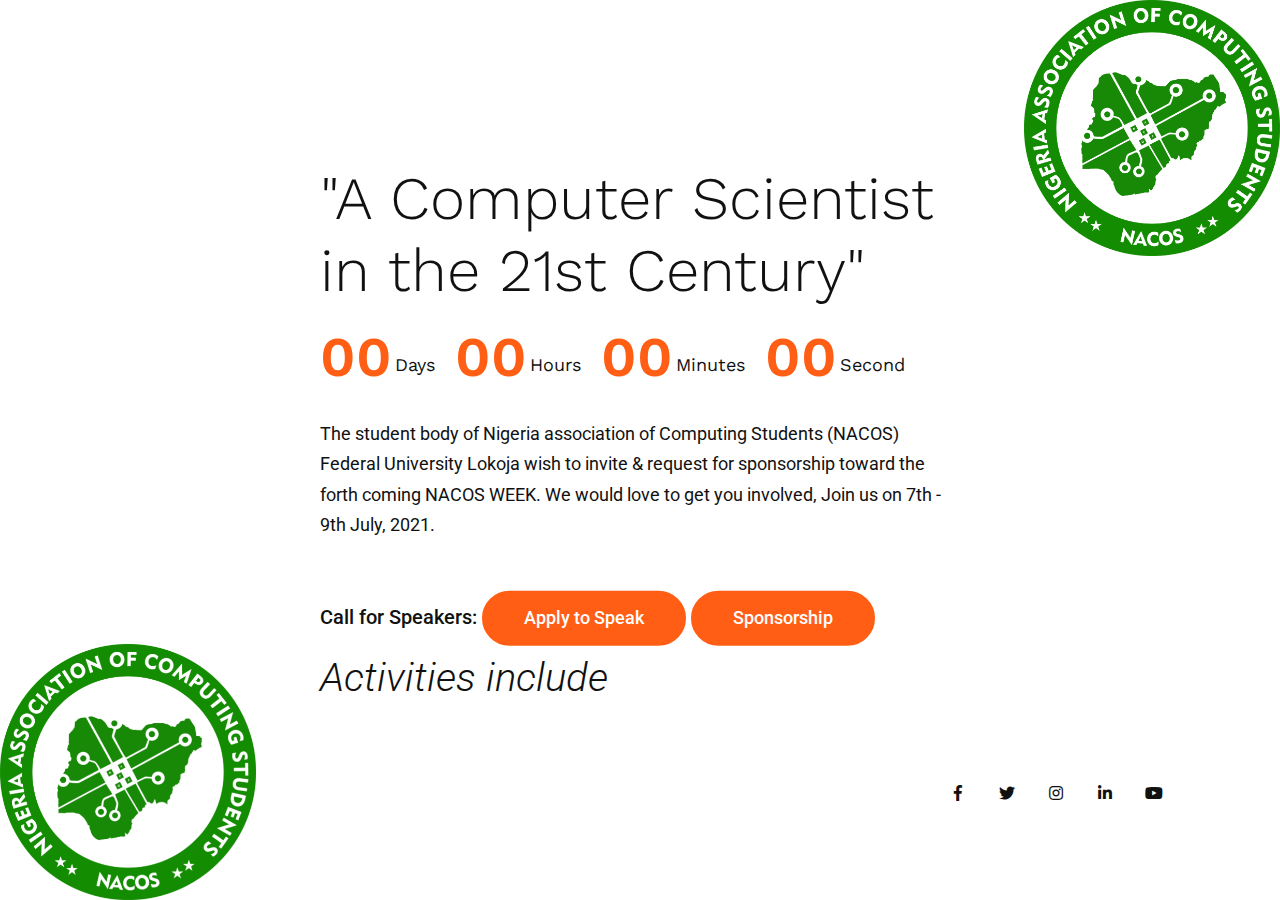
==== index.html @ a6f72c15 "initial" ====
<!doctype html>
<html class="no-js" lang="">


<head>
    <meta charset="utf-8">
    <meta http-equiv="x-ua-compatible" content="ie=edge">
    <title>.:: NACOS - Federal University Lokoja</title>
    <meta name="description" content="">
    <meta name="viewport" content="width=device-width, initial-scale=1">
    <!-- Favicon -->
    <link rel="shortcut icon" type="image/x-icon" href="images/NNL.png">
    <!-- Normalize CSS -->
    <link rel="stylesheet" href="css/normalize.css">
    <!-- Main CSS -->
    <link rel="stylesheet" href="css/main.css">
    <!-- Animate CSS -->
    <link rel="stylesheet" href="css/animate.min.css">
    <!-- Bootstrap CSS -->
    <link rel="stylesheet" href="css/bootstrap.min.css">
    <!-- Fontawesome CSS -->
    <link rel="stylesheet" href="css/fontawesome-all.min.css">
    <!-- Animated Headline CSS -->
    <link rel="stylesheet" href="css/jquery.animatedheadline.css">
    <!-- Custom CSS -->
    <link rel="stylesheet" href="style.css">
    <!-- Modernize js -->
    <script src="js/modernizr-3.6.0.min.js"></script>
</head>

<body>
   
    <div id="wrapper" class="wrapper">
        <div class="fxt-template-default fxt-template-layout5">
            <!-- Background Element Area Start Here -->
            <ul class="fxt-bg-element">
                <li class="top-right fxt-transformX-100 fxt-transition-delay-2">
                    <img src="images/NNL.png" alt="Shap">
                </li>
                <li class="bottom-left fxt-transformX--100 fxt-transition-delay-2">
                    <img src="images/NNL.png" alt="Shap">
                </li>
            </ul>
            <!-- Background Element Area End Here -->

            <!-- Page Content Area Start Here -->
            <div class="fxt-content-box fxt-content-box-layout5 fxt-absolute-box fxt-box-center-center">

                <h1 class="item-title fxt-transformY-100 fxt-transition-delay-14">"A Computer Scientist in the 21st Century"</h1>
                <div class="countdown-layout2 fxt-transformY-100 fxt-transition-delay-16">
                    <div class="countdown"></div>
                </div>                
                <p class="fxt-transformY-100 fxt-transition-delay-18">The student body of Nigeria association of Computing Students (NACOS) Federal University Lokoja wish to invite & request for sponsorship toward the forth coming NACOS WEEK. 
                    We would love to get you involved, Join us on 7th - 9th July, 2021.</p>
                <div class="fxt-subscribe-layout2 fxt-transformY-100 fxt-transition-delay-20">
                    <div class="form-title">Call for Speakers: 
                        <button type="submit" class="fxt-btn fxt-btn-fill fxt-btn-layout2">Apply to Speak</button>
                        <button type="submit" class="fxt-btn fxt-btn-fill fxt-btn-layout2">Sponsorship</button>

                    </div>
  
                </div>
                <div class="ah-animate" data-line-options='{"animationType": "rotate-2", "animationDelay": 3000 }'>
                    <div class="ah-headline item-title-thin fxt-transformY-100 fxt-transition-delay-12">
                        <span class="fixed-text">Activities include</span>
                        <span class="animate-text ah-words-wrapper">
                            <b class="is-visible">Codathon - Coding Competition</b>
                            <b>#IamRemarkable Session...</b>
                            <b>Product Exhibition...</b>
                            <b>Tech Talks...</b>
                        </span>
                    </div>
                </div>

            </div>
            <!-- Page Content Area End Here -->
            <!-- Social Area Start Here -->
            <div class="fxt-social fxt-social-layout5 fxt-absolute-box fxt-box-bottom-right">
                <ul class="fxt-social-items fxt-items-dark">
                    <li class="fxt-facebook fxt-transformX-100 fxt-transition-delay-21"><a href="#" title="Facebook"><i
                                class="fab fa-facebook-f"></i></a></li>
                    <li class="fxt-twitter fxt-transformX-100 fxt-transition-delay-22"><a href="#" title="twitter"><i
                                class="fab fa-twitter"></i></a>
                    </li>
                    <li class="fxt-instagram fxt-transformX-100 fxt-transition-delay-24"><a href="#"
                            title="instagram"><i class="fab fa-instagram"></i></a></li>
                    <li class="fxt-linkedin fxt-transformX-100 fxt-transition-delay-25"><a href="#" title="linkedin"><i
                                class="fab fa-linkedin-in"></i></a></li>
                    <li class="fxt-youtube fxt-transformX-100 fxt-transition-delay-26"><a href="#" title="youtube"><i
                                class="fab fa-youtube"></i></a>
                    </li>
                </ul>
            </div>
            <!-- Social Area End Here -->
        </div>
    </div>
    <!-- jquery-->
    <script src="js/jquery-3.3.1.min.js"></script>
    <!-- Pace Preloader js -->
    <script src="js/pace.min.js"></script>
    <!-- Popper js -->
    <script src="js/popper.min.js"></script>
    <!-- Bootstrap js -->
    <script src="js/bootstrap.min.js"></script>
    <!-- Countdown js -->
    <script src="js/jquery.countdown.min.js"></script>
    <!-- Animated Headline Js -->
    <script src="js/jquery.animatedheadline.min.js"></script>
    <!-- Custom Js -->
    <script src="js/main.js"></script>

</body>


</html>
---- css/main.css ----
/*! HTML5 Boilerplate v6.1.0 | MIT License | https://html5boilerplate.com/ */

/*
 * What follows is the result of much research on cross-browser styling.
 * Credit left inline and big thanks to Nicolas Gallagher, Jonathan Neal,
 * Kroc Camen, and the H5BP dev community and team.
 */

/* ==========================================================================
   Base styles: opinionated defaults
   ========================================================================== */

html {
    color: #222;
    font-size: 1em;
    line-height: 1.4;
}

/*
 * Remove text-shadow in selection highlight:
 * https://twitter.com/miketaylr/status/12228805301
 *
 * Vendor-prefixed and regular ::selection selectors cannot be combined:
 * https://stackoverflow.com/a/16982510/7133471
 *
 * Customize the background color to match your design.
 */

::-moz-selection {
    background: #b3d4fc;
    text-shadow: none;
}

::selection {
    background: #b3d4fc;
    text-shadow: none;
}

/*
 * A better looking default horizontal rule
 */

hr {
    display: block;
    height: 1px;
    border: 0;
    border-top: 1px solid #ccc;
    margin: 1em 0;
    padding: 0;
}

/*
 * Remove the gap between audio, canvas, iframes,
 * images, videos and the bottom of their containers:
 * https://github.com/h5bp/html5-boilerplate/issues/440
 */

audio,
canvas,
iframe,
img,
svg,
video {
    vertical-align: middle;
}

/*
 * Remove default fieldset styles.
 */

fieldset {
    border: 0;
    margin: 0;
    padding: 0;
}

/*
 * Allow only vertical resizing of textareas.
 */

textarea {
    resize: vertical;
}

/* ==========================================================================
   Browser Upgrade Prompt
   ========================================================================== */

.browserupgrade {
    margin: 0.2em 0;
    background: #ccc;
    color: #000;
    padding: 0.2em 0;
}

/* ==========================================================================
   Author's custom styles
   ========================================================================== */

















/* ==========================================================================
   Helper classes
   ========================================================================== */

/*
 * Hide visually and from screen readers
 */

.hidden {
    display: none !important;
}

/*
 * Hide only visually, but have it available for screen readers:
 * https://snook.ca/archives/html_and_css/hiding-content-for-accessibility
 *
 * 1. For long content, line feeds are not interpreted as spaces and small width
 *    causes content to wrap 1 word per line:
 *    https://medium.com/@jessebeach/beware-smushed-off-screen-accessible-text-5952a4c2cbfe
 */

.visuallyhidden {
    border: 0;
    clip: rect(0 0 0 0);
    height: 1px;
    margin: -1px;
    overflow: hidden;
    padding: 0;
    position: absolute;
    width: 1px;
    white-space: nowrap; /* 1 */
}

/*
 * Extends the .visuallyhidden class to allow the element
 * to be focusable when navigated to via the keyboard:
 * https://www.drupal.org/node/897638
 */

.visuallyhidden.focusable:active,
.visuallyhidden.focusable:focus {
    clip: auto;
    height: auto;
    margin: 0;
    overflow: visible;
    position: static;
    width: auto;
    white-space: inherit;
}

/*
 * Hide visually and from screen readers, but maintain layout
 */

.invisible {
    visibility: hidden;
}

/*
 * Clearfix: contain floats
 *
 * For modern browsers
 * 1. The space content is one way to avoid an Opera bug when the
 *    `contenteditable` attribute is included anywhere else in the document.
 *    Otherwise it causes space to appear at the top and bottom of elements
 *    that receive the `clearfix` class.
 * 2. The use of `table` rather than `block` is only necessary if using
 *    `:before` to contain the top-margins of child elements.
 */

.clearfix:before,
.clearfix:after {
    content: " "; /* 1 */
    display: table; /* 2 */
}

.clearfix:after {
    clear: both;
}

/* ==========================================================================
   EXAMPLE Media Queries for Responsive Design.
   These examples override the primary ('mobile first') styles.
   Modify as content requires.
   ========================================================================== */

@media only screen and (min-width: 35em) {
    /* Style adjustments for viewports that meet the condition */
}

@media print,
       (-webkit-min-device-pixel-ratio: 1.25),
       (min-resolution: 1.25dppx),
       (min-resolution: 120dpi) {
    /* Style adjustments for high resolution devices */
}

/* ==========================================================================
   Print styles.
   Inlined to avoid the additional HTTP request:
   https://www.phpied.com/delay-loading-your-print-css/
   ========================================================================== */

@media print {
    *,
    *:before,
    *:after {
        background: transparent !important;
        color: #000 !important; /* Black prints faster */
        -webkit-box-shadow: none !important;
        box-shadow: none !important;
        text-shadow: none !important;
    }

    a,
    a:visited {
        text-decoration: underline;
    }

    a[href]:after {
        content: " (" attr(href) ")";
    }

    abbr[title]:after {
        content: " (" attr(title) ")";
    }

    /*
     * Don't show links that are fragment identifiers,
     * or use the `javascript:` pseudo protocol
     */

    a[href^="#"]:after,
    a[href^="javascript:"]:after {
        content: "";
    }

    pre {
        white-space: pre-wrap !important;
    }
    pre,
    blockquote {
        border: 1px solid #999;
        page-break-inside: avoid;
    }

    /*
     * Printing Tables:
     * http://css-discuss.incutio.com/wiki/Printing_Tables
     */

    thead {
        display: table-header-group;
    }

    tr,
    img {
        page-break-inside: avoid;
    }

    p,
    h2,
    h3 {
        orphans: 3;
        widows: 3;
    }

    h2,
    h3 {
        page-break-after: avoid;
    }
}
---- style.css ----
/**************************************

Template Name: Flafy | Multipurpose Coming Soon HTML Template
Template URL: http://html.affixtheme.com/html/flafy
Description: Creative & Exclusive Coming soon Template
Author: AffixTheme
Author URL: https://themeforest.net/user/affixtheme
Version: 1.2 

======================================  
        Table Of Contents
======================================
1. Typography
2. Template Default Style
3. Box Position Style
4. Modal Custom Style
5. Social Style
6. Button Style
7. Demo Layout One
8. Demo Layout Two
9. Demo Layout Three
10. Demo Layout Four
11. Demo Layout Five
12. Demo Layout Six
13. Demo Layout Seven
14. Demo Layout Eight
15. Demo Layout Nine
16. Demo Layout Ten
17. Demo Layout Eleven
18. Demo Layout Twelve
19. Pace Preloader and Text Animation

**************************************/
/*=======================================================================
1. Typography
=========================================================================*/
@import url(https://fonts.googleapis.com/css?family=Work+Sans:100,200,300,400,500,600,700|Roboto:300,400,500,700);
html {
  height: 100%;
  font-size: 62.5%;
}
@media only screen and (max-width: 1199px) {
  html {
    font-size: 60%;
  }
}
@media only screen and (max-width: 991px) {
  html {
    font-size: 55%;
  }
}
@media only screen and (max-width: 767px) {
  html {
    font-size: 50%;
  }
}
@media only screen and (max-width: 479px) {
  html {
    font-size: 45%;
  }
}
@media only screen and (max-width: 320px) {
  html {
    font-size: 40%;
  }
}
body {
  font-size: 18px;
  font-family: 'Roboto', sans-serif;
  font-weight: 400;
  height: 100%;
  line-height: 1.7;
  vertical-align: baseline;
  -webkit-font-smoothing: antialiased;
  -moz-osx-font-smoothing: grayscale;
  text-rendering: optimizeLegibility;
  color: #646464;
  background-color: #ffffff;
}
@media only screen and (max-width: 767px) {
  body {
    font-size: 16px;
  }
}
p {
  margin: 0 0 20px 0;
  color: #646464;
}
h1,
h2,
h3,
h4,
h5,
h6 {
  font-weight: 400;
  font-family: 'Work Sans', sans-serif;
  margin: 0 0 20px 0;
  color: #111111;
}
h1,
h2 {
  line-height: 1.2;
}
h3,
h4,
h5,
h6 {
  line-height: 1.4;
}
h1 {
  font-size: 36px;
}
h2 {
  font-size: 28px;
}
@media only screen and (max-width: 1199px) {
  h2 {
    font-size: 26px;
  }
}
@media only screen and (max-width: 991px) {
  h2 {
    font-size: 24px;
  }
}
@media only screen and (max-width: 767px) {
  h2 {
    font-size: 22px;
  }
}
h3 {
  font-size: 22px;
}
@media only screen and (max-width: 991px) {
  h3 {
    font-size: 20px;
  }
}
h4 {
  font-size: 20px;
}
h5 {
  font-size: 18px;
}
h6 {
  font-size: 16px;
}
/*=======================================================================
2. Template Default Style
=========================================================================*/
a {
  text-decoration: none;
}
a:active,
a:hover,
a:focus {
  text-decoration: none;
}
a:active,
a:hover,
a:focus {
  outline: 0 none;
}
img {
  max-width: 100%;
  height: auto;
}
ul {
  list-style: outside none none;
  margin: 0;
  padding: 0;
}
.wrapper {
  opacity: 0;
  position: relative;
  z-index: 1;
  height: 100%;
  width: 100%;
  overflow-x: hidden;
  transition: all 0.3s ease-in-out;
}
.container-fluid.full-width {
  padding-left: 0;
  padding-right: 0;
}
.container-fluid.full-width .row {
  margin-left: 0;
  margin-right: 0;
}
.container-fluid.full-width .row > [class^="col-"],
.container-fluid.full-width .row > [class*=" col-"] {
  padding-right: 0;
  padding-left: 0;
}
.fxt-overlay-color {
  background-color: rgba(0, 0, 0, 0.75);
  width: 100%;
}
.fxt-overlay-img {
  background-color: transparent;
  background-image: url("img/figure/overlay-img.png");
  background-size: cover;
  width: 100%;
}
.fxt-padding {
  padding: 100px 15px;
}
.fxt-min-height-100vh {
  min-height: 100vh;
}
.fxt-logo {
  width: 45vw;
  margin-left: auto;
  margin-right: auto;
}
.vegas-overlay,
.vegas-slide,
.vegas-slide-inner,
.vegas-timer,
.vegas-wrapper {
  overflow: inherit;
}
/*========================================================================
3. Box Position Style
=========================================================================*/
@media only screen and (min-width: 992px) {
  .fxt-absolute-box {
    position: absolute;
    z-index: 2;
  }
  .fxt-box-top-left {
    top: 11%;
    left: 8.5%;
  }
  .fxt-box-top-center {
    top: 11%;
    left: 50%;
    -webkit-transform: translateX(-50%);
    -ms-transform: translateX(-50%);
    transform: translateX(-50%);
  }
  .fxt-box-top-right {
    top: 11%;
    right: 8.5%;
  }
  .fxt-box-center-right {
    top: 50%;
    -webkit-transform: translateY(-50%);
    -ms-transform: translateY(-50%);
    transform: translateY(-50%);
    right: 8.5%;
  }
  .fxt-box-bottom-right {
    bottom: 10%;
    right: 8.5%;
  }
  .fxt-box-bottom-center {
    left: 50%;
    -webkit-transform: translateX(-50%);
    -ms-transform: translateX(-50%);
    transform: translateX(-50%);
    bottom: 10%;
  }
  .fxt-box-bottom-left {
    bottom: 10%;
    left: 8.5%;
  }
  .fxt-box-center-left {
    top: 50%;
    -webkit-transform: translateY(-50%);
    -ms-transform: translateY(-50%);
    transform: translateY(-50%);
    left: 8.5%;
  }
  .fxt-box-center-center {
    top: 50%;
    left: 0;
    right: 0;
    -webkit-transform: translateY(-50%);
    -ms-transform: translateY(-50%);
    transform: translateY(-50%);
  }
}
@media only screen and (max-width: 991px) {
  .fxt-logo,
  .fxt-btn,
  .fxt-content-box,
  .fxt-social,
  .fxt-copyright {
    position: relative;
    z-index: 2;
    text-align: center;
  }
}
/*========================================================================
4. Modal Custom Style
=========================================================================*/
.modal .modal-dialog {
  max-width: 700px;
  padding: 0 15px;
}
.modal .modal-dialog .modal-content {
  border-radius: 10px;
  border: none;
  background-color: #ffffff;
}
.modal .modal-dialog .modal-content .modal-header {
  border-bottom: none;
}
.modal .modal-dialog .modal-content .modal-header button {
  font-size: 40px;
  font-weight: 300;
  margin-right: 0;
}
.modal .modal-dialog .modal-content .modal-header button:focus {
  outline: none;
}
.modal .modal-dialog .modal-content .modal-body {
  padding: 20px 120px;
  text-align: center;
  min-height: 535px;
}
@media only screen and (max-width: 767px) {
  .modal .modal-dialog .modal-content .modal-body {
    min-height: 490px;
  }
}
@media only screen and (max-width: 575px) {
  .modal .modal-dialog .modal-content .modal-body {
    padding: 30px;
  }
}
.modal .modal-dialog .modal-content .modal-body .notify-icon {
  display: inline-block;
  width: 100px;
  height: 100px;
  margin-bottom: 30px;
  background: transparent;
  position: relative;
  transform-origin: 50% 0;
  animation: iconAnimate 3s ease-in-out forwards;
}
.modal .modal-dialog .modal-content .modal-body .item-title {
  font-size: 40px;
  font-weight: 600;
  color: #111111;
  margin-bottom: 30px;
}
@media only screen and (max-width: 1199px) {
  .modal .modal-dialog .modal-content .modal-body .item-title {
    font-size: 26px;
  }
}
@media only screen and (max-width: 991px) {
  .modal .modal-dialog .modal-content .modal-body .item-title {
    font-size: 24px;
    margin-bottom: 20px;
  }
}
@media only screen and (max-width: 767px) {
  .modal .modal-dialog .modal-content .modal-body .item-title {
    font-size: 22px;
  }
}
@media only screen and (max-width: 575px) {
  .modal .modal-dialog .modal-content .modal-body .item-title {
    font-size: 20px;
  }
}
.modal .modal-dialog .modal-content .modal-body p {
  color: #111111;
  margin-bottom: 40px;
}
.modal .modal-dialog .modal-content .modal-body .subscribe-form .input-group {
  height: 60px;
}
@media only screen and (max-width: 767px) {
  .modal .modal-dialog .modal-content .modal-body .subscribe-form .input-group {
    height: 47px;
  }
}
.modal .modal-dialog .modal-content .modal-body .subscribe-form .input-group .item-icon {
  position: absolute;
  top: 50%;
  left: 25px;
  -webkit-transform: translateY(-50%);
  -ms-transform: translateY(-50%);
  transform: translateY(-50%);
  line-height: 1;
  color: #949494;
}
.modal .modal-dialog .modal-content .modal-body .subscribe-form .input-group .form-control {
  margin-bottom: 10px;
  border: 1px solid #bcbcbc;
  height: 60px;
  width: 100%;
  background-color: transparent;
  font-size: 16px;
  color: #111111;
  padding: 10px 10px 10px 55px;
  border-radius: 45px;
}
@media only screen and (max-width: 767px) {
  .modal .modal-dialog .modal-content .modal-body .subscribe-form .input-group .form-control {
    height: 47px;
  }
}
.modal .modal-dialog .modal-content .modal-body .subscribe-form .input-group .form-control:focus {
  outline: none;
  box-shadow: none;
  z-index: 0;
}
.modal .modal-dialog .modal-content .modal-body .subscribe-form .input-group input::-webkit-input-placeholder {
  color: #7e7e7e;
  font-weight: 300;
}
.modal .modal-dialog .modal-content .modal-body .subscribe-form .input-group input::-moz-placeholder {
  color: #7e7e7e;
  font-weight: 300;
}
.modal .modal-dialog .modal-content .modal-body .subscribe-form .input-group input:-moz-placeholder {
  color: #7e7e7e;
  font-weight: 300;
}
.modal .modal-dialog .modal-content .modal-body .subscribe-form .input-group input:-ms-input-placeholder {
  color: #7e7e7e;
  font-weight: 300;
}
.modal .modal-dialog .modal-content .modal-body .subscribe-form .input-group .input-group-addon {
  display: block;
  width: 100%;
}
.modal .modal-dialog .modal-content .modal-body .subscribe-form .input-group .input-group-addon button {
  cursor: pointer;
  display: inline-block;
  font-size: 20px;
  font-weight: 500;
  color: #ffffff;
  border: 0;
  box-shadow: none;
  border-radius: 45px;
  background-color: #ff7e00;
  padding: 13px 40px;
  width: 100%;
  transition: all 0.3s ease-in-out;
}
@media only screen and (max-width: 767px) {
  .modal .modal-dialog .modal-content .modal-body .subscribe-form .input-group .input-group-addon button {
    font-size: 16px;
    padding: 10px 36px;
  }
}
.modal .modal-dialog .modal-content .modal-body .subscribe-form .input-group .input-group-addon button:focus {
  outline: none;
}
.modal .modal-dialog .modal-content .modal-body .subscribe-form .input-group .input-group-addon button:hover {
  background-color: #ff5e14;
}
.modal-backdrop {
  z-index: -1;
}
@keyframes iconAnimate {
  0% {
    transform: rotate(0deg);
  }
  30% {
    transform: rotate(-30deg);
  }
  70% {
    transform: rotate(20deg);
  }
  100% {
    transform: rotate(0deg);
  }
}
/*========================================================================
5. Social Style
=========================================================================*/
ul.fxt-social-items li {
  display: inline-block;
  margin-right: 10px;
}
@media only screen and (max-width: 575px) {
  ul.fxt-social-items li {
    margin-right: 5px;
  }
}
ul.fxt-social-items li:last-child {
  margin-right: 0;
}
ul.fxt-social-items li a {
  display: -webkit-box;
  display: -ms-flexbox;
  display: flex;
  -webkit-box-align: center;
  -ms-flex-align: center;
  align-items: center;
  -webkit-box-pack: center;
  -ms-flex-pack: center;
  justify-content: center;
  font-size: 16px;
  height: 35px;
  width: 35px;
  line-height: 40px;
  background-color: transparent;
  border-radius: 50%;
  transition: all 0.3s ease-in-out;
}
ul.fxt-social-items li.fxt-facebook a:hover {
  background-color: #3b5998;
}
ul.fxt-social-items li.fxt-twitter a:hover {
  background-color: #00acee;
}
ul.fxt-social-items li.fxt-google a:hover {
  background-color: #CC3333;
}
ul.fxt-social-items li.fxt-instagram a:hover {
  background-color: #3f729b;
}
ul.fxt-social-items li.fxt-linkedin a:hover {
  background-color: #0077B5;
}
ul.fxt-social-items li.fxt-youtube a:hover {
  background-color: #c4302b;
}
ul.fxt-items-light li a {
  color: #ffffff;
}
ul.fxt-items-dark li a {
  color: #111111;
}
ul.fxt-items-dark li a:hover {
  color: #ffffff;
}
/*========================================================================
6. Button Style
=========================================================================*/
.fxt-btn-fill {
  cursor: pointer;
  display: inline-block;
  font-size: 18px;
  font-weight: 500;
  color: #ffffff;
  border: 2px solid #ff5e14;
  border-radius: 45px;
  background-color: #ff5e14;
  padding: 10px 40px;
  transition: all 0.3s ease-in-out;
}
@media only screen and (max-width: 575px) {
  .fxt-btn-fill {
    font-size: 16px;
    padding: 8px 36px;
  }
}
.fxt-btn-fill:focus {
  outline: none;
}
.fxt-btn-fill.fxt-btn-layout1:hover {
  background-color: transparent;
  color: #ffffff;
}
.fxt-btn-fill.fxt-btn-layout2:hover {
  background-color: transparent;
  color: #ff5e14;
}
.fxt-btn-text {
  position: relative;
  padding: 10px 0;
  font-size: 18px;
  font-weight: 500;
  color: #ffffff;
  transition: all 0.3s ease-in-out;
}
.fxt-btn-text i {
  color: #ff5e14;
  margin-right: 5px;
}
.fxt-btn-text.fxt-btn-layout1:hover {
  color: #ff5e14;
}
/*========================================================================
7. Demo Layout One
=========================================================================*/
.fxt-content-wrap-layout1 {
  background-color: rgba(0, 0, 0, 0.5);
  padding: 100px 15px;
  min-height: 100vh;
  display: -webkit-box;
  display: -ms-flexbox;
  display: flex;
  -webkit-box-align: center;
  -ms-flex-align: center;
  align-items: center;
  -webkit-box-pack: center;
  -ms-flex-pack: center;
  justify-content: center;
  -webkit-box-orient: vertical;
  -webkit-box-direction: normal;
  -ms-flex-direction: column;
  flex-direction: column;
}
@media only screen and (max-width: 991px) {
  .fxt-logo-layout1 {
    margin-bottom: 50px;
  }
}
.fxt-content-box-layout1 {
  text-align: center;
}
.fxt-content-box-layout1 .item-title {
  color: #ffffff;
  line-height: 1.5;
  font-size: 70px;
  font-weight: 700;
  letter-spacing: 2px;
  margin-bottom: 5px;
}
@media only screen and (max-width: 1199px) {
  .fxt-content-box-layout1 .item-title {
    font-size: 60px;
  }
}
@media only screen and (max-width: 991px) {
  .fxt-content-box-layout1 .item-title {
    font-size: 50px;
    margin-bottom: 10px;
  }
}
@media only screen and (max-width: 767px) {
  .fxt-content-box-layout1 .item-title {
    font-size: 40px;
  }
}
@media only screen and (max-width: 575px) {
  .fxt-content-box-layout1 .item-title {
    font-size: 30px;
  }
}
.fxt-content-box-layout1 .item-subtitle {
  font-size: 28px;
  color: #ffffff;
  font-family: 'Work Sans', sans-serif;
  letter-spacing: 4px;
  line-height: 1.2;
  font-weight: 600;
}
@media only screen and (max-width: 991px) {
  .fxt-content-box-layout1 .item-subtitle {
    margin-bottom: 10px;
  }
}
@media only screen and (max-width: 767px) {
  .fxt-content-box-layout1 .item-subtitle {
    font-size: 24px;
  }
}
.fxt-content-box-layout1 p {
  width: 55%;
  color: #ffffff;
  margin: 0 auto 50px;
}
@media only screen and (max-width: 991px) {
  .fxt-content-box-layout1 p {
    width: 80%;
  }
}
@media only screen and (max-width: 767px) {
  .fxt-content-box-layout1 p {
    width: 90%;
  }
}
@media only screen and (max-width: 575px) {
  .fxt-content-box-layout1 p {
    width: 100%;
  }
}
@media only screen and (max-width: 991px) {
  .fxt-content-box-layout1 .fxt-btn {
    margin-bottom: 50px;
  }
}
@media only screen and (max-width: 991px) {
  .fxt-social-layout1 {
    margin-bottom: 40px;
  }
}
.fxt-copyright-layout1 p {
  color: #ffffff;
  margin-bottom: 0;
}
.fxt-copyright-layout1 p a {
  color: #f2f2f2;
  transition: all 0.3s ease-in-out;
}
.fxt-copyright-layout1 p a:hover {
  color: #ff5e14;
}
/*========================================================================
8. Demo Layout Two
=========================================================================*/
.fxt-template-layout2 {
  display: block;
}
@media only screen and (max-width: 991px) {
  .fxt-template-layout2 {
    min-height: 100%;
    display: -webkit-box;
    display: -ms-flexbox;
    display: flex;
    -webkit-box-align: center;
    -ms-flex-align: center;
    align-items: center;
    -webkit-box-pack: center;
    -ms-flex-pack: center;
    justify-content: center;
  }
}
.fxt-template-layout2 .youtube-video {
  top: 0;
  bottom: 0;
  left: 0;
  right: 0;
  position: fixed;
}
.fxt-template-layout2 .youtube-video:before {
  content: "";
  position: absolute;
  z-index: 2;
  background-color: rgba(0, 0, 0, 0.5);
  top: 0;
  bottom: 0;
  left: 0;
  right: 0;
}
.fxt-template-layout2 .youtube-video .bg-overlay {
  height: 100%;
  width: 100%;
  position: absolute;
  z-index: 1;
}
.fxt-template-layout2 .youtube-video .bg-overlay img {
  height: 100%;
  max-width: inherit;
}
.fxt-content-wrap-layout2 {
  padding: 100px 15px;
  height: 100%;
  display: -webkit-box;
  display: -ms-flexbox;
  display: flex;
  -webkit-box-align: center;
  -ms-flex-align: center;
  align-items: center;
  -webkit-box-pack: center;
  -ms-flex-pack: center;
  justify-content: center;
  -webkit-box-orient: vertical;
  -webkit-box-direction: normal;
  -ms-flex-direction: column;
  flex-direction: column;
}
@media only screen and (max-width: 991px) {
  .fxt-content-wrap-layout2 {
    overflow-x: hidden;
  }
}
.fxt-logo-layout2 {
  top: 13%;
  text-align: center;
}
@media only screen and (max-width: 991px) {
  .fxt-logo-layout2 {
    margin-bottom: 50px;
    top: 0;
  }
}
.fxt-content-box-layout2 {
  text-align: center;
}
.fxt-content-box-layout2 .item-title {
  color: #ffffff;
  line-height: 1;
  font-size: 90px;
  font-weight: 700;
  margin-bottom: 47px;
}
@media only screen and (max-width: 1199px) {
  .fxt-content-box-layout2 .item-title {
    font-size: 80px;
  }
}
@media only screen and (max-width: 991px) {
  .fxt-content-box-layout2 .item-title {
    font-size: 60px;
  }
}
@media only screen and (max-width: 767px) {
  .fxt-content-box-layout2 .item-title {
    font-size: 40px;
  }
}
@media only screen and (max-width: 575px) {
  .fxt-content-box-layout2 .item-title {
    font-size: 30px;
  }
}
.fxt-content-box-layout2 .item-subtitle {
  font-size: 26px;
  letter-spacing: 2px;
  color: #ffffff;
  margin-bottom: 8px;
}
@media only screen and (max-width: 1199px) {
  .fxt-content-box-layout2 .item-subtitle {
    font-size: 24px;
  }
}
@media only screen and (max-width: 991px) {
  .fxt-content-box-layout2 .item-subtitle {
    font-size: 22px;
  }
}
@media only screen and (max-width: 767px) {
  .fxt-content-box-layout2 .item-subtitle {
    font-size: 20px;
  }
}
@media only screen and (max-width: 575px) {
  .fxt-content-box-layout2 .item-subtitle {
    font-size: 18px;
  }
}
.fxt-content-box-layout2 p {
  width: 65%;
  color: #ffffff;
  margin: 0 auto;
}
@media only screen and (max-width: 575px) {
  .fxt-content-box-layout2 p {
    width: 80%;
  }
}
@media only screen and (max-width: 479px) {
  .fxt-content-box-layout2 p {
    width: 90%;
  }
}
@media only screen and (max-width: 991px) {
  .fxt-content-box-layout2 .fxt-btn {
    margin-bottom: 40px;
  }
}
.fxt-social-layout2 {
  bottom: 12%;
}
@media only screen and (max-width: 991px) {
  .fxt-social-layout2 {
    margin-bottom: 20px;
    bottom: 0;
  }
}
.fxt-copyright-layout2 {
  bottom: 12%;
}
@media only screen and (max-width: 991px) {
  .fxt-copyright-layout2 {
    bottom: 0;
  }
}
.fxt-copyright-layout2 p {
  color: #ffffff;
  margin-bottom: 0;
}
.fxt-copyright-layout2 p a {
  color: #f2f2f2;
  transition: all 0.3s ease-in-out;
}
.fxt-copyright-layout2 p a:hover {
  color: #ff5e14;
}
/*========================================================================
9. Demo Layout Three
=========================================================================*/
.fxt-template-layout3 {
  overflow: hidden !important;
}
@media only screen and (max-width: 991px) {
  .fxt-template-layout3 {
    min-height: 100%;
    display: -webkit-box;
    display: -ms-flexbox;
    display: flex;
    -webkit-box-align: center;
    -ms-flex-align: center;
    align-items: center;
    -webkit-box-pack: center;
    -ms-flex-pack: center;
    justify-content: center;
  }
}
.fxt-template-layout3 .bg-overlay {
  min-height: 100%;
  position: relative;
  z-index: 1;
}
.fxt-template-layout3 .bg-overlay:before {
  content: "";
  background-color: rgba(0, 0, 0, 0.2);
  position: absolute;
  z-index: 2;
  height: 100%;
  width: 100%;
  top: 0;
  left: 0;
}
.fxt-subscribe-layout1 {
  margin-top: 50px;
}
.fxt-subscribe-layout1 .input-group .item-icon {
  position: absolute;
  top: 18px;
  left: 25px;
  line-height: 1;
  color: #949494;
}
@media only screen and (max-width: 575px) {
  .fxt-subscribe-layout1 .input-group .item-icon {
    top: 16px;
  }
}
.fxt-subscribe-layout1 .input-group .form-control {
  border: 1px solid #bcbcbc;
  height: 54px;
  background-color: transparent;
  font-size: 16px;
  color: #111111;
  padding: 10px 10px 10px 55px;
  border-radius: 45px;
}
@media only screen and (max-width: 1199px) {
  .fxt-subscribe-layout1 .input-group .form-control {
    width: 100%;
    margin-bottom: 15px;
  }
}
@media only screen and (max-width: 575px) {
  .fxt-subscribe-layout1 .input-group .form-control {
    height: 47px;
  }
}
.fxt-subscribe-layout1 .input-group .input-group-addon {
  margin-left: 20px;
}
@media only screen and (max-width: 1199px) {
  .fxt-subscribe-layout1 .input-group .input-group-addon {
    width: 100%;
    margin-left: 0;
  }
  .fxt-subscribe-layout1 .input-group .input-group-addon .fxt-btn {
    width: 100%;
  }
}
.fxt-subscribe-layout1 .input-group input:focus {
  outline-width: 0;
  outline: none;
  box-shadow: none;
}
.fxt-subscribe-layout1 .input-group input::-webkit-input-placeholder,
.fxt-subscribe-layout1 .input-group textarea::-webkit-input-placeholder {
  color: #7e7e7e;
  font-weight: 300;
}
.fxt-subscribe-layout1 .input-group input::-moz-placeholder,
.fxt-subscribe-layout1 .input-group textarea::-moz-placeholder {
  color: #7e7e7e;
  font-weight: 300;
}
.fxt-subscribe-layout1 .input-group input:-moz-placeholder,
.fxt-subscribe-layout1 .input-group textarea:-moz-placeholder {
  color: #7e7e7e;
  font-weight: 300;
}
.fxt-subscribe-layout1 .input-group input:-ms-input-placeholder,
.fxt-subscribe-layout1 .input-group textarea:-ms-input-placeholder {
  color: #7e7e7e;
  font-weight: 300;
}
.fxt-logo-layout3 {
  left: 17%;
}
@media only screen and (max-width: 991px) {
  .fxt-logo-layout3 {
    left: 0;
    margin-bottom: 50px;
  }
}
@media only screen and (max-width: 991px) {
  .fxt-content-wrap-layout3 {
    padding: 100px 15px;
  }
}
.fxt-content-box-layout3 {
  margin-left: 17%;
  margin-right: 17%;
  max-width: 610px;
  min-height: 100vh;
  display: -webkit-box;
  display: -ms-flexbox;
  display: flex;
  -webkit-box-align: start;
  -ms-flex-align: start;
  align-items: start;
  -webkit-box-pack: center;
  -ms-flex-pack: center;
  justify-content: center;
  -webkit-box-orient: vertical;
  -webkit-box-direction: normal;
  -ms-flex-direction: column;
  flex-direction: column;
}
@media only screen and (max-width: 991px) {
  .fxt-content-box-layout3 {
    align-items: center;
    min-height: auto;
    margin-left: auto;
    margin-right: auto;
    margin-bottom: 50px;
  }
}
.fxt-content-box-layout3 .item-title {
  color: #ff5e14;
  font-weight: 700;
  font-size: 50px;
  margin-bottom: 10px;
}
@media only screen and (max-width: 1199px) {
  .fxt-content-box-layout3 .item-title {
    font-size: 42px;
  }
}
@media only screen and (max-width: 991px) {
  .fxt-content-box-layout3 .item-title {
    font-size: 38px;
  }
}
@media only screen and (max-width: 767px) {
  .fxt-content-box-layout3 .item-title {
    font-size: 34px;
  }
}
@media only screen and (max-width: 575px) {
  .fxt-content-box-layout3 .item-title {
    font-size: 30px;
  }
}
.fxt-content-box-layout3 .item-subtitle {
  font-size: 20px;
  color: #646464;
  margin-bottom: 35px;
}
.fxt-content-box-layout3 p {
  color: #111111;
  font-size: 17px;
  line-height: 30px;
}
.fxt-social-layout3 {
  text-align: center;
  left: inherit;
  right: -330px;
}
.fxt-social-layout3 .fxt-label {
  font-size: 20px;
  color: #ffffff;
  margin-bottom: 16px;
}
@media only screen and (max-width: 991px) {
  .fxt-social-layout3 {
    left: 0;
    right: inherit;
  }
  .fxt-social-layout3 .fxt-label {
    color: #111111;
  }
  .fxt-social-layout3 ul.fxt-items-light li a {
    color: #111111;
  }
  .fxt-social-layout3 ul.fxt-items-light li a:hover {
    color: #ffffff;
  }
}
/*========================================================================
10. Demo Layout Four
=========================================================================*/
.fxt-template-layout4 {
  background-repeat: no-repeat;
  background-size: cover;
  background-position: center center;
  height: 100%;
  position: fixed;
  top: 0;
  bottom: 0;
  left: 0;
  right: 0;
}
.fxt-template-layout4:before {
  position: absolute;
  content: "";
  top: 0;
  bottom: 0;
  left: 0;
  right: 0;
  background-color: rgba(0, 0, 0, 0.75);
  z-index: 1;
}
.fxt-content-wrap-layout4 {
  padding: 100px 15px;
  min-height: 100vh;
  display: -webkit-box;
  display: -ms-flexbox;
  display: flex;
  -webkit-box-align: center;
  -ms-flex-align: center;
  align-items: center;
  -webkit-box-pack: center;
  -ms-flex-pack: center;
  justify-content: center;
  -webkit-box-orient: vertical;
  -webkit-box-direction: normal;
  -ms-flex-direction: column;
  flex-direction: column;
}
@media only screen and (max-width: 991px) {
  .fxt-content-wrap-layout4 {
    overflow-x: hidden;
  }
}
@media only screen and (max-width: 991px) {
  .fxt-logo-layout4 {
    margin-bottom: 60px;
  }
}
@media only screen and (max-width: 991px) {
  .fxt-btn-layout4 {
    margin-bottom: 60px;
  }
}
.fxt-content-box-layout4 {
  text-align: center;
}
@media only screen and (min-width: 992px) {
  .fxt-content-box-layout4 {
    width: 80%;
  }
}
.fxt-content-box-layout4 .fxt-item-title {
  color: #ffffff;
  line-height: 1.5;
  margin-bottom: 30px;
  letter-spacing: 12px;
  font-size: 90px;
  font-weight: 300;
}
@media only screen and (max-width: 1199px) {
  .fxt-content-box-layout4 .fxt-item-title {
    font-size: 70px;
  }
}
@media only screen and (max-width: 991px) {
  .fxt-content-box-layout4 .fxt-item-title {
    font-size: 60px;
  }
}
@media only screen and (max-width: 767px) {
  .fxt-content-box-layout4 .fxt-item-title {
    font-size: 50px;
    letter-spacing: 8px;
  }
}
@media only screen and (max-width: 575px) {
  .fxt-content-box-layout4 .fxt-item-title {
    font-size: 40px;
    letter-spacing: 4px;
  }
}
@media only screen and (max-width: 479px) {
  .fxt-content-box-layout4 .fxt-item-title {
    font-size: 30px;
    letter-spacing: 2px;
  }
}
@media only screen and (max-width: 991px) {
  .fxt-content-box-layout4 .countdown-layout1 {
    margin-bottom: 40px;
  }
}
.fxt-content-box-layout4 .countdown-layout1 .countdown .countdown-section {
  display: inline-block;
  margin-right: 75px;
  min-width: 160px;
  position: relative;
}
@media only screen and (max-width: 1199px) {
  .fxt-content-box-layout4 .countdown-layout1 .countdown .countdown-section {
    min-width: 100px;
    margin-right: 70px;
  }
}
@media only screen and (max-width: 991px) {
  .fxt-content-box-layout4 .countdown-layout1 .countdown .countdown-section {
    min-width: 90px;
    margin-right: 65px;
  }
}
@media only screen and (max-width: 767px) {
  .fxt-content-box-layout4 .countdown-layout1 .countdown .countdown-section {
    min-width: 80px;
    margin-right: 60px;
  }
}
@media only screen and (max-width: 575px) {
  .fxt-content-box-layout4 .countdown-layout1 .countdown .countdown-section {
    min-width: 70px;
    margin-right: 30px;
  }
}
@media only screen and (max-width: 479px) {
  .fxt-content-box-layout4 .countdown-layout1 .countdown .countdown-section {
    min-width: 60px;
    margin-right: 5px;
  }
}
.fxt-content-box-layout4 .countdown-layout1 .countdown .countdown-section:after {
  content: ":";
  font-size: 100px;
  font-family: 'Work Sans', sans-serif;
  line-height: 1;
  color: #ffffff;
  font-weight: 300;
  position: absolute;
  top: 0;
  right: -50px;
}
@media only screen and (max-width: 1199px) {
  .fxt-content-box-layout4 .countdown-layout1 .countdown .countdown-section:after {
    font-size: 66px;
    right: -46px;
  }
}
@media only screen and (max-width: 991px) {
  .fxt-content-box-layout4 .countdown-layout1 .countdown .countdown-section:after {
    font-size: 56px;
    right: -41px;
  }
}
@media only screen and (max-width: 767px) {
  .fxt-content-box-layout4 .countdown-layout1 .countdown .countdown-section:after {
    font-size: 50px;
    right: -38px;
  }
}
@media only screen and (max-width: 575px) {
  .fxt-content-box-layout4 .countdown-layout1 .countdown .countdown-section:after {
    font-size: 38px;
    right: -22px;
  }
}
@media only screen and (max-width: 479px) {
  .fxt-content-box-layout4 .countdown-layout1 .countdown .countdown-section:after {
    font-size: 34px;
    right: -7px;
  }
}
.fxt-content-box-layout4 .countdown-layout1 .countdown .countdown-section:last-child {
  margin-right: 0;
}
.fxt-content-box-layout4 .countdown-layout1 .countdown .countdown-section:last-child:after {
  display: none;
}
.fxt-content-box-layout4 .countdown-layout1 .countdown .countdown-section .countdown-number {
  font-size: 100px;
  line-height: 1.1;
  font-weight: 600;
  color: #ffffff;
  font-family: 'Work Sans', sans-serif;
}
@media only screen and (max-width: 1199px) {
  .fxt-content-box-layout4 .countdown-layout1 .countdown .countdown-section .countdown-number {
    font-size: 70px;
  }
}
@media only screen and (max-width: 991px) {
  .fxt-content-box-layout4 .countdown-layout1 .countdown .countdown-section .countdown-number {
    font-size: 60px;
  }
}
@media only screen and (max-width: 767px) {
  .fxt-content-box-layout4 .countdown-layout1 .countdown .countdown-section .countdown-number {
    font-size: 50px;
  }
}
@media only screen and (max-width: 575px) {
  .fxt-content-box-layout4 .countdown-layout1 .countdown .countdown-section .countdown-number {
    font-size: 40px;
  }
}
.fxt-content-box-layout4 .countdown-layout1 .countdown .countdown-section .countdown-unit {
  color: #ffffff;
  text-transform: capitalize;
  font-size: 26px;
  font-weight: 300;
  font-family: 'Work Sans', sans-serif;
}
@media only screen and (max-width: 1399px) {
  .fxt-content-box-layout4 .countdown-layout1 .countdown .countdown-section .countdown-unit {
    font-size: 16px;
  }
}
/*========================================================================
11. Demo Layout Five
=========================================================================*/
.fxt-template-layout5 {
  padding: 100px 15px;
}
.fxt-template-layout5 .fxt-bg-element li {
  position: fixed;
  z-index: 5;
  width: 20vw;
  height: 20vw;
}
.fxt-template-layout5 .fxt-bg-element li img {
  width: 100%;
  height: 100%;
}
.fxt-template-layout5 .fxt-bg-element .top-right {
  right: 0;
  top: 0;
}
.fxt-template-layout5 .fxt-bg-element .bottom-left {
  left: 0;
  bottom: 0;
}
@media only screen and (max-width: 991px) {
  .fxt-logo-layout5 {
    margin-bottom: 50px;
  }
}
.fxt-content-box-layout5 {
  max-width: 50vw;
  margin: 0 auto;
}
@media only screen and (max-width: 767px) {
  .fxt-content-box-layout5 {
    max-width: 60vw;
  }
}
@media only screen and (max-width: 575px) {
  .fxt-content-box-layout5 {
    max-width: 70vw;
  }
}
.fxt-content-box-layout5 .item-title-thin {
  margin-bottom: 0;
  font-size: 40px;
  line-height: 1;
}
@media only screen and (max-width: 1199px) {
  .fxt-content-box-layout5 .item-title-thin {
    margin-bottom: 10px;
  }
}
.fxt-content-box-layout5 .item-title-thin .fixed-text {
  color: #111111;
  font-weight: 300;
  font-style: italic;
}
.fxt-content-box-layout5 .item-title-thin .animate-text {
  color: #ff5e14;
}
.fxt-content-box-layout5 .item-title-thin .animate-text b {
  font-weight: 300;
}
@media only screen and (max-width: 1199px) {
  .fxt-content-box-layout5 .item-title-thin {
    font-size: 28px;
  }
}
@media only screen and (max-width: 991px) {
  .fxt-content-box-layout5 .item-title-thin {
    font-size: 26px;
  }
}
@media only screen and (max-width: 767px) {
  .fxt-content-box-layout5 .item-title-thin {
    font-size: 24px;
  }
}
@media only screen and (max-width: 575px) {
  .fxt-content-box-layout5 .item-title-thin {
    font-size: 22px;
  }
}
.fxt-content-box-layout5 .item-title {
  margin-bottom: 20px;
  font-size: 60px;
  font-weight: 300;
}
@media only screen and (max-width: 1199px) {
  .fxt-content-box-layout5 .item-title {
    font-size: 50px;
  }
}
@media only screen and (max-width: 991px) {
  .fxt-content-box-layout5 .item-title {
    font-size: 36px;
  }
}
@media only screen and (max-width: 767px) {
  .fxt-content-box-layout5 .item-title {
    font-size: 34px;
  }
}
@media only screen and (max-width: 575px) {
  .fxt-content-box-layout5 .item-title {
    font-size: 30px;
  }
}
.fxt-content-box-layout5 .countdown-layout2 {
  margin-bottom: 30px;
}
@media only screen and (max-width: 1199px) {
  .fxt-content-box-layout5 .countdown-layout2 {
    margin-bottom: 50px;
  }
}
@media only screen and (max-width: 767px) {
  .fxt-content-box-layout5 .countdown-layout2 {
    margin-bottom: 30px;
  }
}
.fxt-content-box-layout5 .countdown-layout2 .countdown .countdown-section {
  display: inline-block;
  margin-right: 20px;
  position: relative;
}
@media only screen and (max-width: 767px) {
  .fxt-content-box-layout5 .countdown-layout2 .countdown .countdown-section {
    width: 50%;
    margin-right: 0;
  }
}
.fxt-content-box-layout5 .countdown-layout2 .countdown .countdown-section:last-child {
  margin-right: 0;
}
.fxt-content-box-layout5 .countdown-layout2 .countdown .countdown-section .countdown-number {
  min-width: 75px;
  display: block;
  font-size: 56px;
  line-height: 1.1;
  font-weight: 600;
  color: #ff5e14;
  font-family: 'Work Sans', sans-serif;
}
@media only screen and (max-width: 1199px) {
  .fxt-content-box-layout5 .countdown-layout2 .countdown .countdown-section .countdown-number {
    font-size: 48px;
  }
}
.fxt-content-box-layout5 .countdown-layout2 .countdown .countdown-section .countdown-unit {
  margin-bottom: 8px;
  color: #111111;
  text-transform: capitalize;
  font-size: 22px;
  font-family: 'Work Sans', sans-serif;
}
@media only screen and (max-width: 1340px) {
  .fxt-content-box-layout5 .countdown-layout2 .countdown .countdown-section .countdown-unit {
    font-size: 18px;
  }
}
@media only screen and (max-width: 1199px) {
  .fxt-content-box-layout5 .countdown-layout2 .countdown .countdown-section .countdown-unit {
    position: absolute;
    bottom: 0;
  }
}
.fxt-content-box-layout5 .countdown-layout2 .countdown .countdown-section > div {
  display: -webkit-box;
  display: -ms-flexbox;
  display: flex;
  -webkit-box-align: end;
  -ms-flex-align: end;
  align-items: flex-end;
}
@media only screen and (max-width: 1199px) {
  .fxt-content-box-layout5 .countdown-layout2 .countdown .countdown-section > div {
    justify-content: center;
    text-align: center;
    padding-bottom: 30px;
  }
}
.fxt-content-box-layout5 p {
  color: #111111;
}
.fxt-content-box-layout5 .form-title {
  font-size: 20px;
  font-weight: 500;
  color: #111111;
  margin-bottom: 12px;
}
.fxt-content-box-layout5 .fxt-subscribe-layout2 {
  margin-top: 50px;
}
@media only screen and (max-width: 991px) {
  .fxt-content-box-layout5 .fxt-subscribe-layout2 {
    margin-bottom: 50px;
  }
}
.fxt-content-box-layout5 .fxt-subscribe-layout2 .input-group .item-icon {
  position: absolute;
  top: 18px;
  left: 25px;
  line-height: 1;
  color: #949494;
}
@media only screen and (max-width: 575px) {
  .fxt-content-box-layout5 .fxt-subscribe-layout2 .input-group .item-icon {
    top: 16px;
  }
}
.fxt-content-box-layout5 .fxt-subscribe-layout2 .input-group .form-control {
  border: 1px solid #bcbcbc;
  height: 54px;
  background-color: transparent;
  font-size: 16px;
  color: #111111;
  padding: 10px 10px 10px 55px;
  border-radius: 45px;
}
@media only screen and (max-width: 767px) {
  .fxt-content-box-layout5 .fxt-subscribe-layout2 .input-group .form-control {
    width: 100%;
    margin-bottom: 15px;
  }
}
@media only screen and (max-width: 575px) {
  .fxt-content-box-layout5 .fxt-subscribe-layout2 .input-group .form-control {
    height: 47px;
  }
}
.fxt-content-box-layout5 .fxt-subscribe-layout2 .input-group .input-group-addon {
  margin-left: 20px;
}
@media only screen and (max-width: 767px) {
  .fxt-content-box-layout5 .fxt-subscribe-layout2 .input-group .input-group-addon {
    width: 100%;
    margin-left: 0;
  }
  .fxt-content-box-layout5 .fxt-subscribe-layout2 .input-group .input-group-addon .fxt-btn {
    width: 100%;
  }
}
.fxt-content-box-layout5 .fxt-subscribe-layout2 .input-group input:focus {
  outline-width: 0;
  outline: none;
  box-shadow: none;
}
.fxt-content-box-layout5 .fxt-subscribe-layout2 .input-group input::-webkit-input-placeholder,
.fxt-content-box-layout5 .fxt-subscribe-layout2 .input-group textarea::-webkit-input-placeholder {
  color: #7e7e7e;
  font-weight: 300;
}
.fxt-content-box-layout5 .fxt-subscribe-layout2 .input-group input::-moz-placeholder,
.fxt-content-box-layout5 .fxt-subscribe-layout2 .input-group textarea::-moz-placeholder {
  color: #7e7e7e;
  font-weight: 300;
}
.fxt-content-box-layout5 .fxt-subscribe-layout2 .input-group input:-moz-placeholder,
.fxt-content-box-layout5 .fxt-subscribe-layout2 .input-group textarea:-moz-placeholder {
  color: #7e7e7e;
  font-weight: 300;
}
.fxt-content-box-layout5 .fxt-subscribe-layout2 .input-group input:-ms-input-placeholder,
.fxt-content-box-layout5 .fxt-subscribe-layout2 .input-group textarea:-ms-input-placeholder {
  color: #7e7e7e;
  font-weight: 300;
}
/*========================================================================
12. Demo Layout Six
=========================================================================*/
.fxt-template-layout6 {
  position: relative;
  z-index: 2;
  height: 100%;
  width: 100%;
  overflow: hidden;
}
@media only screen and (max-width: 991px) {
  .fxt-template-layout6 {
    overflow: visible;
  }
}
.fxt-template-layout6 .bg-shape {
  height: 100vh;
  width: 80vh;
  border-radius: 0 50% 50% 0;
  top: 0;
  left: 0;
  z-index: 1;
  background-color: #0e111d;
  position: fixed;
}
@media only screen and (max-width: 991px) {
  .fxt-template-layout6 .bg-shape {
    height: 100%;
    width: 100%;
    border-radius: 0;
  }
}
@media only screen and (max-width: 991px) {
  .fxt-template-layout6 .fxt-animated-buble {
    display: none;
  }
}
.fxt-template-layout6 .fxt-animated-buble li {
  position: absolute;
  z-index: 1;
  border-radius: 50%;
}
.fxt-template-layout6 .fxt-animated-buble li:nth-child(1n) {
  height: 25vw;
  width: 25vw;
  background-color: #ff4377;
  top: 5.3vh;
  right: 20.3vw;
  bottom: inherit;
  animation: fxt_zoom1 50s infinite;
  animation-delay: 2s;
}
.fxt-template-layout6 .fxt-animated-buble li:nth-child(2n) {
  height: 22.3vw;
  width: 22.3vw;
  background-color: #faa33f;
  top: -8.8vh;
  right: -3.4vw;
  bottom: inherit;
  animation: fxt_zoom2 50s infinite;
  animation-delay: 2s;
}
.fxt-template-layout6 .fxt-animated-buble li:nth-child(3n) {
  height: 12.3vw;
  width: 12.3vw;
  background-color: #19bafd;
  top: 40vh;
  right: 6.5vw;
  bottom: inherit;
  animation: fxt_zoom1 50s infinite;
  animation-delay: 2s;
}
.fxt-template-layout6 .fxt-animated-buble li:nth-child(4n) {
  height: 23.8vw;
  width: 23.8vw;
  background-color: #3a38b5;
  bottom: -8.4vh;
  top: inherit;
  right: 15.6vw;
  animation: fxt_zoom2 50s infinite;
  animation-delay: 2s;
}
.fxt-content-wrap-layout6 {
  padding: 100px 15px;
  display: -webkit-box;
  display: -ms-flexbox;
  display: flex;
  -webkit-box-align: center;
  -ms-flex-align: center;
  align-items: center;
  -webkit-box-pack: center;
  -ms-flex-pack: center;
  justify-content: center;
  -webkit-box-orient: vertical;
  -webkit-box-direction: normal;
  -ms-flex-direction: column;
  flex-direction: column;
}
@media only screen and (max-width: 991px) {
  .fxt-content-wrap-layout6 {
    min-height: 100%;
  }
}
@media only screen and (max-width: 991px) {
  .fxt-logo-layout6 {
    margin-bottom: 50px;
  }
}
.fxt-content-box-layout6 {
  max-width: 400px;
}
.fxt-content-box-layout6 .item-subtitle {
  font-size: 22px;
  color: #ffffff;
  margin-bottom: 20px;
  letter-spacing: 2px;
}
.fxt-content-box-layout6 .item-title {
  font-size: 40px;
  font-weight: 600;
  color: #ffffff;
  margin-bottom: 44px;
  line-height: 60px;
}
@media only screen and (max-width: 991px) {
  .fxt-content-box-layout6 .item-title {
    font-size: 36px;
    line-height: 56px;
  }
}
@media only screen and (max-width: 767px) {
  .fxt-content-box-layout6 .item-title {
    font-size: 34px;
    line-height: 50px;
  }
}
@media only screen and (max-width: 575px) {
  .fxt-content-box-layout6 .item-title {
    font-size: 30px;
    line-height: 46px;
  }
}
@media only screen and (max-width: 991px) {
  .fxt-content-box-layout6 .fxt-btns {
    margin-bottom: 40px;
  }
}
.fxt-content-box-layout6 .fxt-btns li {
  margin-right: 40px;
  display: inline-block;
  margin-bottom: 20px;
}
@media only screen and (max-width: 575px) {
  .fxt-content-box-layout6 .fxt-btns li {
    margin-right: 0;
    width: 100%;
  }
}
.fxt-content-box-layout6 .fxt-btns li:last-child {
  margin-right: 0;
}
@-webkit-keyframes fxt_zoom1 {
  0% {
    transform: scale(1);
  }
  25% {
    transform: scale(0.8);
  }
  75% {
    transform: scale(1.2);
  }
  100% {
    transform: scale(1);
  }
}
@keyframes fxt_zoom1 {
  0% {
    transform: scale(1);
  }
  25% {
    transform: scale(0.8);
  }
  75% {
    transform: scale(1.2);
  }
  100% {
    transform: scale(1);
  }
}
@-webkit-keyframes fxt_zoom2 {
  0% {
    transform: scale(1);
  }
  25% {
    transform: scale(1.2);
  }
  75% {
    transform: scale(0.8);
  }
  100% {
    transform: scale(1);
  }
}
@keyframes fxt_zoom2 {
  0% {
    transform: scale(1);
  }
  25% {
    transform: scale(1.2);
  }
  75% {
    transform: scale(0.8);
  }
  100% {
    transform: scale(1);
  }
}
/*========================================================================
13. Demo Layout Seven
=========================================================================*/
.fxt-template-layout7 .ah-words-wrapper b {
  white-space: pre-wrap;
}
.fxt-template-layout7 .animate-text {
  width: 100% !important;
}
@media only screen and (max-width: 991px) {
  .fxt-template-layout7 .animate-text {
    text-align: center;
  }
}
@media only screen and (max-width: 991px) {
  .fxt-template-layout7 .fxt-logo {
    margin-bottom: 50px;
  }
}
@media only screen and (max-width: 991px) {
  .fxt-template-layout7 .fxt-btn {
    margin-bottom: 50px;
  }
}
.fxt-content-wrap-layout7 {
  margin-left: 50%;
  position: relative;
  z-index: 1;
  padding: 100px 15px;
  min-height: 100vh;
  display: -webkit-box;
  display: -ms-flexbox;
  display: flex;
  -webkit-box-align: center;
  -ms-flex-align: center;
  align-items: center;
  -webkit-box-pack: center;
  -ms-flex-pack: center;
  justify-content: center;
  -webkit-box-orient: vertical;
  -webkit-box-direction: normal;
  -ms-flex-direction: column;
  flex-direction: column;
}
.fxt-content-wrap-layout7:before {
  height: 100%;
  content: "";
  position: absolute;
  top: 0;
  left: -50%;
  right: 0;
  bottom: 0;
  background-color: transparent;
  background-image: url("images/NNL.png");
  background-size: cover;
}
@media only screen and (max-width: 991px) {
  .fxt-content-wrap-layout7 {
    margin-left: 0;
  }
}
.fxt-content-box-layout7 {
  max-width: 700px;
}
.fxt-content-box-layout7 .item-title {
  font-size: 70px;
  color: #ffffff;
  margin-bottom: 20px;
}
@media only screen and (max-width: 1199px) {
  .fxt-content-box-layout7 .item-title {
    font-size: 50px;
  }
}
@media only screen and (max-width: 991px) {
  .fxt-content-box-layout7 .item-title {
    font-size: 46px;
  }
}
@media only screen and (max-width: 767px) {
  .fxt-content-box-layout7 .item-title {
    font-size: 40px;
    letter-spacing: 8px;
  }
}
@media only screen and (max-width: 575px) {
  .fxt-content-box-layout7 .item-title {
    font-size: 36px;
    letter-spacing: 4px;
  }
}
@media only screen and (max-width: 479px) {
  .fxt-content-box-layout7 .item-title {
    font-size: 30px;
    letter-spacing: 0;
  }
}
.fxt-content-box-layout7 .item-title .animate-text {
  line-height: 1.23;
}
.fxt-content-box-layout7 .item-title .animate-text b {
  font-weight: 700;
}
.fxt-content-box-layout7 .item-title .animate-text b span {
  display: block;
}
.fxt-content-box-layout7 p {
  color: #ffffff;
  margin-bottom: 52px;
  width: 80%;
}
@media only screen and (max-width: 991px) {
  .fxt-content-box-layout7 p {
    width: 90%;
    margin-left: auto;
    margin-right: auto;
  }
}
@media only screen and (max-width: 767px) {
  .fxt-content-box-layout7 p {
    width: 100%;
  }
}
/*========================================================================
14. Demo Layout Eight
=========================================================================*/
.fxt-template-layout8 {
  display: block;
}
@media only screen and (max-width: 991px) {
  .fxt-template-layout8 {
    min-height: 100%;
    display: -webkit-box;
    display: -ms-flexbox;
    display: flex;
    -webkit-box-align: center;
    -ms-flex-align: center;
    align-items: center;
    -webkit-box-pack: center;
    -ms-flex-pack: center;
    justify-content: center;
  }
}
.fxt-template-layout8 .youtube-video2 {
  top: 0;
  bottom: 0;
  left: 0;
  right: 0;
  position: fixed;
}
.fxt-template-layout8 .youtube-video2:before {
  content: "";
  position: absolute;
  z-index: 2;
  background-color: rgba(0, 0, 0, 0.4);
  top: 0;
  bottom: 0;
  left: 0;
  right: 0;
}
.fxt-template-layout8 .youtube-video2 .bg-overlay {
  height: 100%;
  width: 100%;
  position: absolute;
  z-index: 1;
}
.fxt-template-layout8 .youtube-video2 .bg-overlay img {
  height: 100%;
  max-width: inherit;
}
.fxt-content-wrap-layout8 {
  padding: 100px 15px;
  height: 100%;
  display: -webkit-box;
  display: -ms-flexbox;
  display: flex;
  -webkit-box-align: center;
  -ms-flex-align: center;
  align-items: center;
  -webkit-box-pack: center;
  -ms-flex-pack: center;
  justify-content: center;
  -webkit-box-orient: vertical;
  -webkit-box-direction: normal;
  -ms-flex-direction: column;
  flex-direction: column;
}
@media only screen and (max-width: 991px) {
  .fxt-content-wrap-layout8 {
    overflow-x: hidden;
  }
}
@media only screen and (max-width: 991px) {
  .fxt-logo-layout8 {
    margin-bottom: 60px;
  }
}
@media only screen and (max-width: 991px) {
  .fxt-btn-layout8 {
    margin-bottom: 60px;
  }
}
.fxt-content-box-layout8 {
  text-align: center;
}
@media only screen and (min-width: 992px) {
  .fxt-content-box-layout8 {
    width: 80%;
  }
}
.fxt-content-box-layout8 .fxt-item-title {
  color: #ffffff;
  line-height: 1.5;
  margin-bottom: 30px;
  letter-spacing: 12px;
  font-size: 90px;
  font-weight: 300;
}
@media only screen and (max-width: 1199px) {
  .fxt-content-box-layout8 .fxt-item-title {
    font-size: 70px;
  }
}
@media only screen and (max-width: 991px) {
  .fxt-content-box-layout8 .fxt-item-title {
    font-size: 60px;
  }
}
@media only screen and (max-width: 767px) {
  .fxt-content-box-layout8 .fxt-item-title {
    font-size: 50px;
    letter-spacing: 8px;
  }
}
@media only screen and (max-width: 575px) {
  .fxt-content-box-layout8 .fxt-item-title {
    font-size: 40px;
    letter-spacing: 4px;
  }
}
@media only screen and (max-width: 479px) {
  .fxt-content-box-layout8 .fxt-item-title {
    font-size: 30px;
    letter-spacing: 2px;
  }
}
@media only screen and (max-width: 991px) {
  .fxt-content-box-layout8 .countdown-layout1 {
    margin-bottom: 40px;
  }
}
.fxt-content-box-layout8 .countdown-layout1 .countdown .countdown-section {
  display: inline-block;
  margin-right: 75px;
  min-width: 160px;
  position: relative;
}
@media only screen and (max-width: 1199px) {
  .fxt-content-box-layout8 .countdown-layout1 .countdown .countdown-section {
    min-width: 100px;
    margin-right: 70px;
  }
}
@media only screen and (max-width: 991px) {
  .fxt-content-box-layout8 .countdown-layout1 .countdown .countdown-section {
    min-width: 90px;
    margin-right: 65px;
  }
}
@media only screen and (max-width: 767px) {
  .fxt-content-box-layout8 .countdown-layout1 .countdown .countdown-section {
    min-width: 80px;
    margin-right: 60px;
  }
}
@media only screen and (max-width: 575px) {
  .fxt-content-box-layout8 .countdown-layout1 .countdown .countdown-section {
    min-width: 70px;
    margin-right: 30px;
  }
}
@media only screen and (max-width: 479px) {
  .fxt-content-box-layout8 .countdown-layout1 .countdown .countdown-section {
    min-width: 60px;
    margin-right: 5px;
  }
}
.fxt-content-box-layout8 .countdown-layout1 .countdown .countdown-section:after {
  content: ":";
  font-size: 100px;
  font-family: 'Work Sans', sans-serif;
  line-height: 1;
  color: #ffffff;
  font-weight: 300;
  position: absolute;
  top: 0;
  right: -50px;
}
@media only screen and (max-width: 1199px) {
  .fxt-content-box-layout8 .countdown-layout1 .countdown .countdown-section:after {
    font-size: 66px;
    right: -46px;
  }
}
@media only screen and (max-width: 991px) {
  .fxt-content-box-layout8 .countdown-layout1 .countdown .countdown-section:after {
    font-size: 56px;
    right: -41px;
  }
}
@media only screen and (max-width: 767px) {
  .fxt-content-box-layout8 .countdown-layout1 .countdown .countdown-section:after {
    font-size: 50px;
    right: -38px;
  }
}
@media only screen and (max-width: 575px) {
  .fxt-content-box-layout8 .countdown-layout1 .countdown .countdown-section:after {
    font-size: 38px;
    right: -22px;
  }
}
@media only screen and (max-width: 479px) {
  .fxt-content-box-layout8 .countdown-layout1 .countdown .countdown-section:after {
    font-size: 34px;
    right: -7px;
  }
}
.fxt-content-box-layout8 .countdown-layout1 .countdown .countdown-section:last-child {
  margin-right: 0;
}
.fxt-content-box-layout8 .countdown-layout1 .countdown .countdown-section:last-child:after {
  display: none;
}
.fxt-content-box-layout8 .countdown-layout1 .countdown .countdown-section .countdown-number {
  font-size: 100px;
  line-height: 1.1;
  font-weight: 600;
  color: #ffffff;
  font-family: 'Work Sans', sans-serif;
}
@media only screen and (max-width: 1199px) {
  .fxt-content-box-layout8 .countdown-layout1 .countdown .countdown-section .countdown-number {
    font-size: 70px;
  }
}
@media only screen and (max-width: 991px) {
  .fxt-content-box-layout8 .countdown-layout1 .countdown .countdown-section .countdown-number {
    font-size: 60px;
  }
}
@media only screen and (max-width: 767px) {
  .fxt-content-box-layout8 .countdown-layout1 .countdown .countdown-section .countdown-number {
    font-size: 50px;
  }
}
@media only screen and (max-width: 575px) {
  .fxt-content-box-layout8 .countdown-layout1 .countdown .countdown-section .countdown-number {
    font-size: 40px;
  }
}
.fxt-content-box-layout8 .countdown-layout1 .countdown .countdown-section .countdown-unit {
  color: #ffffff;
  text-transform: capitalize;
  font-size: 26px;
  font-weight: 300;
  font-family: 'Work Sans', sans-serif;
}
@media only screen and (max-width: 1399px) {
  .fxt-content-box-layout8 .countdown-layout1 .countdown .countdown-section .countdown-unit {
    font-size: 16px;
  }
}
/*========================================================================
15. Demo Layout Nine
=========================================================================*/
.fxt-template-layout9 {
  background-repeat: no-repeat;
  background-size: cover;
  background-position: center center;
  height: 100%;
  position: fixed;
  top: 0;
  bottom: 0;
  left: 0;
  right: 0;
}
.fxt-template-layout9:before {
  position: absolute;
  content: "";
  top: 0;
  bottom: 0;
  left: 0;
  right: 0;
  background-color: rgba(0, 0, 0, 0.75);
  z-index: 1;
}
.fxt-content-wrap-layout9 {
  padding: 100px 15px;
  min-height: 100vh;
  display: -webkit-box;
  display: -ms-flexbox;
  display: flex;
  -webkit-box-align: center;
  -ms-flex-align: center;
  align-items: center;
  -webkit-box-pack: center;
  -ms-flex-pack: center;
  justify-content: center;
  -webkit-box-orient: vertical;
  -webkit-box-direction: normal;
  -ms-flex-direction: column;
  flex-direction: column;
}
@media only screen and (max-width: 991px) {
  .fxt-content-wrap-layout9 {
    overflow-x: hidden;
  }
}
.fxt-logo-layout9 {
  margin-bottom: 100px;
  text-align: center;
}
@media only screen and (max-width: 767px) {
  .fxt-logo-layout9 {
    margin-bottom: 50px;
  }
}
.fxt-content-box-layout9 {
  text-align: center;
}
.fxt-content-box-layout9 .fxt-item-title {
  color: #ffffff;
  line-height: 1;
  font-size: 72px;
  font-weight: 700;
  margin-bottom: 55px;
}
@media only screen and (max-width: 1199px) {
  .fxt-content-box-layout9 .fxt-item-title {
    font-size: 60px;
  }
}
@media only screen and (max-width: 991px) {
  .fxt-content-box-layout9 .fxt-item-title {
    font-size: 48px;
  }
}
@media only screen and (max-width: 767px) {
  .fxt-content-box-layout9 .fxt-item-title {
    font-size: 40px;
  }
}
@media only screen and (max-width: 575px) {
  .fxt-content-box-layout9 .fxt-item-title {
    font-size: 30px;
  }
}
.fxt-content-box-layout9 .fxt-item-subtitle {
  font-size: 30px;
  letter-spacing: 2px;
  color: #ffffff;
  margin-bottom: 8px;
}
@media only screen and (max-width: 1199px) {
  .fxt-content-box-layout9 .fxt-item-subtitle {
    font-size: 24px;
  }
}
@media only screen and (max-width: 991px) {
  .fxt-content-box-layout9 .fxt-item-subtitle {
    font-size: 22px;
  }
}
@media only screen and (max-width: 767px) {
  .fxt-content-box-layout9 .fxt-item-subtitle {
    font-size: 20px;
  }
}
@media only screen and (max-width: 575px) {
  .fxt-content-box-layout9 .fxt-item-subtitle {
    font-size: 18px;
  }
}
.fxt-content-box-layout9 .fxt-btn {
  margin-bottom: 100px;
}
@media only screen and (max-width: 767px) {
  .fxt-content-box-layout9 .fxt-btn {
    margin-bottom: 50px;
  }
}
/*========================================================================
16. Demo Layout Ten
=========================================================================*/
.fxt-template-layout10 {
  background-repeat: no-repeat;
  background-size: cover;
  background-position: center center;
  height: 100%;
  position: fixed;
  top: 0;
  bottom: 0;
  left: 0;
  right: 0;
}
.fxt-template-layout10:before {
  position: absolute;
  content: "";
  top: 0;
  bottom: 0;
  left: 0;
  right: 0;
  background-color: rgba(0, 0, 0, 0.75);
  z-index: 1;
}
.fxt-content-wrap-layout10 {
  padding: 100px 15px;
  min-height: 100vh;
  display: -webkit-box;
  display: -ms-flexbox;
  display: flex;
  -webkit-box-align: center;
  -ms-flex-align: center;
  align-items: center;
  -webkit-box-pack: center;
  -ms-flex-pack: center;
  justify-content: center;
  -webkit-box-orient: vertical;
  -webkit-box-direction: normal;
  -ms-flex-direction: column;
  flex-direction: column;
}
@media only screen and (max-width: 991px) {
  .fxt-content-wrap-layout10 {
    overflow-x: hidden;
  }
}
@media only screen and (max-width: 991px) {
  .fxt-logo-layout10 {
    margin-bottom: 50px;
  }
}
.fxt-content-box-layout10 {
  text-align: left;
  margin-left: 50%;
}
@media only screen and (max-width: 991px) {
  .fxt-content-box-layout10 {
    margin-left: auto;
    margin-right: auto;
    text-align: center;
  }
}
.fxt-content-box-layout10 .fxt-item-title {
  color: #ffffff;
  line-height: 1;
  font-size: 80px;
  font-weight: 700;
  margin-bottom: 30px;
  text-align: left;
}
@media only screen and (max-width: 1199px) {
  .fxt-content-box-layout10 .fxt-item-title {
    font-size: 70px;
  }
}
@media only screen and (max-width: 991px) {
  .fxt-content-box-layout10 .fxt-item-title {
    font-size: 56px;
  }
}
@media only screen and (max-width: 767px) {
  .fxt-content-box-layout10 .fxt-item-title {
    font-size: 40px;
  }
}
@media only screen and (max-width: 575px) {
  .fxt-content-box-layout10 .fxt-item-title {
    font-size: 30px;
  }
}
.fxt-content-box-layout10 .fxt-item-title b {
  text-align: left;
}
.fxt-content-box-layout10 .fxt-item-title b i {
  font-style: unset;
  margin-right: 7px;
}
.fxt-content-box-layout10 .fxt-item-subtitle {
  font-size: 26px;
  letter-spacing: 2px;
  color: #ffffff;
  margin-bottom: 30px;
}
@media only screen and (max-width: 1199px) {
  .fxt-content-box-layout10 .fxt-item-subtitle {
    font-size: 24px;
  }
}
@media only screen and (max-width: 991px) {
  .fxt-content-box-layout10 .fxt-item-subtitle {
    font-size: 22px;
  }
}
@media only screen and (max-width: 767px) {
  .fxt-content-box-layout10 .fxt-item-subtitle {
    font-size: 20px;
  }
}
@media only screen and (max-width: 575px) {
  .fxt-content-box-layout10 .fxt-item-subtitle {
    font-size: 18px;
  }
}
.fxt-content-box-layout10 p {
  color: #ffffff;
  width: 70%;
  margin-bottom: 40px;
}
@media only screen and (max-width: 991px) {
  .fxt-content-box-layout10 p {
    margin-left: auto;
    margin-right: auto;
    text-align: center;
    width: 80%;
  }
}
@media only screen and (max-width: 767px) {
  .fxt-content-box-layout10 p {
    width: 90%;
  }
}
@media only screen and (max-width: 575px) {
  .fxt-content-box-layout10 p {
    width: 100%;
  }
}
.fxt-content-box-layout10 .fxt-btn {
  margin-bottom: 40px;
}
.fxt-social-layout10 {
  bottom: 12%;
}
@media only screen and (max-width: 991px) {
  .fxt-social-layout10 {
    margin-bottom: 40px;
    bottom: 0;
  }
}
.fxt-copyright-layout10 {
  bottom: 12%;
}
@media only screen and (max-width: 991px) {
  .fxt-copyright-layout10 {
    bottom: 0;
  }
}
.fxt-copyright-layout10 p {
  color: #ffffff;
  margin-bottom: 0;
}
.fxt-copyright-layout10 p a {
  color: #f2f2f2;
  transition: all 0.3s ease-in-out;
}
.fxt-copyright-layout10 p a:hover {
  color: #ff5e14;
}
/*========================================================================
17. Demo Layout Eleven
=========================================================================*/
.jquery-ripples canvas {
  z-index: 1 !important;
}
.fxt-template-layout11 {
  background-repeat: no-repeat;
  background-size: cover;
  background-position: center center;
  height: 100%;
  position: fixed;
  top: 0;
  bottom: 0;
  left: 0;
  right: 0;
}
.fxt-template-layout11:before {
  position: absolute;
  content: "";
  top: 0;
  bottom: 0;
  left: 0;
  right: 0;
  background-color: rgba(0, 0, 0, 0.2);
  z-index: 1;
}
.fxt-content-wrap-layout11 {
  padding: 100px 15px;
  min-height: 100vh;
  display: -webkit-box;
  display: -ms-flexbox;
  display: flex;
  -webkit-box-align: center;
  -ms-flex-align: center;
  align-items: center;
  -webkit-box-pack: center;
  -ms-flex-pack: center;
  justify-content: center;
  -webkit-box-orient: vertical;
  -webkit-box-direction: normal;
  -ms-flex-direction: column;
  flex-direction: column;
}
@media only screen and (max-width: 991px) {
  .fxt-content-wrap-layout11 {
    overflow-x: hidden;
  }
}
.fxt-logo-layout11 {
  text-align: center;
}
@media only screen and (max-width: 991px) {
  .fxt-logo-layout11 {
    margin-bottom: 50px;
  }
}
.fxt-content-box-layout11 {
  max-width: 600px;
  text-align: center;
  margin-left: auto;
  margin-right: auto;
}
.fxt-content-box-layout11 .item-subtitle {
  font-size: 22px;
  color: #ffffff;
  margin-bottom: 20px;
  letter-spacing: 2px;
}
.fxt-content-box-layout11 .item-title {
  font-size: 40px;
  font-weight: 600;
  color: #ffffff;
  margin-bottom: 44px;
  line-height: 60px;
}
@media only screen and (max-width: 991px) {
  .fxt-content-box-layout11 .item-title {
    font-size: 36px;
    line-height: 56px;
  }
}
@media only screen and (max-width: 767px) {
  .fxt-content-box-layout11 .item-title {
    font-size: 34px;
    line-height: 50px;
  }
}
@media only screen and (max-width: 575px) {
  .fxt-content-box-layout11 .item-title {
    font-size: 30px;
    line-height: 46px;
  }
}
@media only screen and (max-width: 991px) {
  .fxt-content-box-layout11 .fxt-btns {
    margin-bottom: 40px;
  }
}
.fxt-content-box-layout11 .fxt-btns li {
  margin-right: 40px;
  display: inline-block;
  margin-bottom: 20px;
}
@media only screen and (max-width: 575px) {
  .fxt-content-box-layout11 .fxt-btns li {
    margin-right: 0;
    width: 100%;
  }
}
.fxt-content-box-layout11 .fxt-btns li:last-child {
  margin-right: 0;
}
/*========================================================================
18. Demo Layout Twelve
=========================================================================*/
.fxt-template-layout12 {
  background-repeat: no-repeat;
  background-size: cover;
  background-position: center center;
  height: 100%;
  position: fixed;
  top: 0;
  bottom: 0;
  left: 0;
  right: 0;
}
.fxt-template-layout12:before {
  position: absolute;
  content: "";
  top: 0;
  bottom: 0;
  left: 0;
  right: 0;
  background-color: rgba(0, 0, 0, 0.2);
  z-index: 1;
}
.fxt-lines-wrap {
  position: absolute;
  top: 0;
  left: 0;
  right: 0;
  height: 100%;
  margin: auto;
  width: 100vw;
  z-index: 0;
}
.fxt-lines-wrap .fxt-single-line {
  position: absolute;
  width: 1px;
  height: 100%;
  top: 0;
  background: rgba(255, 255, 255, 0.1);
  overflow: hidden;
}
.fxt-lines-wrap .fxt-single-line:before {
  content: "";
  display: block;
  position: absolute;
  height: 15vh;
  width: 100%;
  top: -50%;
  left: 0;
  background: -webkit-gradient(linear, left top, left bottom, from(rgba(255, 255, 255, 0)), color-stop(75%, #ffffff), to(#ffffff));
  background: linear-gradient(to bottom, rgba(255, 255, 255, 0) 0%, #ffffff 75%, #ffffff 100%);
  -webkit-animation: topToBottom 9s 0s infinite;
  animation: topToBottom 9s 0s infinite;
  -webkit-animation-fill-mode: forwards;
  animation-fill-mode: forwards;
  -webkit-animation-timing-function: cubic-bezier(0.4, 0.26, 0, 0.99);
  animation-timing-function: cubic-bezier(0.4, 0.26, 0, 0.99);
}
.fxt-lines-wrap .fxt-single-line:nth-child(1n) {
  left: 50%;
  transform: translateX(-50%);
}
.fxt-lines-wrap .fxt-single-line:nth-child(1):before {
  -webkit-animation-delay: 0.5s;
  animation-delay: 0.5s;
}
.fxt-lines-wrap .fxt-single-line:nth-child(2n) {
  left: 45%;
  transform: translateX(-45%);
}
.fxt-lines-wrap .fxt-single-line:nth-child(2):before {
  -webkit-animation-delay: 1s;
  animation-delay: 1s;
}
.fxt-lines-wrap .fxt-single-line:nth-child(3n) {
  left: 55%;
  transform: translateX(-55%);
}
.fxt-lines-wrap .fxt-single-line:nth-child(3):before {
  -webkit-animation-delay: 1.5s;
  animation-delay: 1.5s;
}
.fxt-lines-wrap .fxt-single-line:nth-child(4n) {
  left: 40%;
  transform: translateX(-40%);
}
.fxt-lines-wrap .fxt-single-line:nth-child(4):before {
  -webkit-animation-delay: 2s;
  animation-delay: 2s;
}
.fxt-lines-wrap .fxt-single-line:nth-child(5n) {
  left: 60%;
  transform: translateX(-60%);
}
.fxt-lines-wrap .fxt-single-line:nth-child(5):before {
  -webkit-animation-delay: 2.5s;
  animation-delay: 2.5s;
}
.fxt-lines-wrap .fxt-single-line:nth-child(6n) {
  left: 35%;
  transform: translateX(-35%);
}
.fxt-lines-wrap .fxt-single-line:nth-child(6):before {
  -webkit-animation-delay: 3s;
  animation-delay: 3s;
}
.fxt-lines-wrap .fxt-single-line:nth-child(7n) {
  left: 65%;
  transform: translateX(-65%);
}
.fxt-lines-wrap .fxt-single-line:nth-child(7):before {
  -webkit-animation-delay: 3.5s;
  animation-delay: 3.5s;
}
.fxt-lines-wrap .fxt-single-line:nth-child(8n) {
  left: 30%;
  transform: translateX(-30%);
}
.fxt-lines-wrap .fxt-single-line:nth-child(8):before {
  -webkit-animation-delay: 4s;
  animation-delay: 4s;
}
.fxt-lines-wrap .fxt-single-line:nth-child(9n) {
  left: 70%;
  transform: translateX(-70%);
}
.fxt-lines-wrap .fxt-single-line:nth-child(9):before {
  -webkit-animation-delay: 4.5s;
  animation-delay: 4.5s;
}
.fxt-lines-wrap .fxt-single-line:nth-child(10n) {
  left: 25%;
  transform: translateX(-25%);
}
.fxt-lines-wrap .fxt-single-line:nth-child(10):before {
  -webkit-animation-delay: 5s;
  animation-delay: 5s;
}
.fxt-lines-wrap .fxt-single-line:nth-child(11n) {
  left: 75%;
  transform: translateX(-75%);
}
.fxt-lines-wrap .fxt-single-line:nth-child(11):before {
  -webkit-animation-delay: 5.5s;
  animation-delay: 5.5s;
}
.fxt-lines-wrap .fxt-single-line:nth-child(12n) {
  left: 20%;
  transform: translateX(-20%);
}
.fxt-lines-wrap .fxt-single-line:nth-child(12):before {
  -webkit-animation-delay: 6s;
  animation-delay: 6s;
}
.fxt-lines-wrap .fxt-single-line:nth-child(13n) {
  left: 80%;
  transform: translateX(-80%);
}
.fxt-lines-wrap .fxt-single-line:nth-child(13):before {
  -webkit-animation-delay: 6.5s;
  animation-delay: 6.5s;
}
.fxt-lines-wrap .fxt-single-line:nth-child(14n) {
  left: 15%;
  transform: translateX(-15%);
}
.fxt-lines-wrap .fxt-single-line:nth-child(14):before {
  -webkit-animation-delay: 7s;
  animation-delay: 7s;
}
.fxt-lines-wrap .fxt-single-line:nth-child(15n) {
  left: 85%;
  transform: translateX(-85%);
}
.fxt-lines-wrap .fxt-single-line:nth-child(15):before {
  -webkit-animation-delay: 7.5s;
  animation-delay: 7.5s;
}
.fxt-lines-wrap .fxt-single-line:nth-child(16n) {
  left: 10%;
  transform: translateX(-10%);
}
.fxt-lines-wrap .fxt-single-line:nth-child(16):before {
  -webkit-animation-delay: 8s;
  animation-delay: 8s;
}
.fxt-lines-wrap .fxt-single-line:nth-child(17n) {
  left: 90%;
  transform: translateX(-90%);
}
.fxt-lines-wrap .fxt-single-line:nth-child(17):before {
  -webkit-animation-delay: 8.5s;
  animation-delay: 8.5s;
}
.fxt-lines-wrap .fxt-single-line:nth-child(18n) {
  left: 5%;
  transform: translateX(-5%);
}
.fxt-lines-wrap .fxt-single-line:nth-child(18):before {
  -webkit-animation-delay: 9s;
  animation-delay: 9s;
}
.fxt-lines-wrap .fxt-single-line:nth-child(19n) {
  left: 95%;
  transform: translateX(-95%);
}
.fxt-lines-wrap .fxt-single-line:nth-child(19):before {
  -webkit-animation-delay: 9.5s;
  animation-delay: 9.5s;
}
@-webkit-keyframes topToBottom {
  0% {
    top: -50%;
  }
  100% {
    top: 110%;
  }
}
@keyframes topToBottom {
  0% {
    top: -50%;
  }
  100% {
    top: 110%;
  }
}
.fxt-content-wrap-layout12 {
  padding: 100px 15px;
  min-height: 100vh;
  display: -webkit-box;
  display: -ms-flexbox;
  display: flex;
  -webkit-box-align: center;
  -ms-flex-align: center;
  align-items: center;
  -webkit-box-pack: center;
  -ms-flex-pack: center;
  justify-content: center;
  -webkit-box-orient: vertical;
  -webkit-box-direction: normal;
  -ms-flex-direction: column;
  flex-direction: column;
}
@media only screen and (max-width: 991px) {
  .fxt-content-wrap-layout12 {
    overflow-x: hidden;
  }
}
@media only screen and (max-width: 991px) {
  .fxt-logo-layout12 {
    margin-bottom: 60px;
  }
}
@media only screen and (max-width: 991px) {
  .fxt-btn-layout12 {
    margin-bottom: 60px;
  }
}
.fxt-content-box-layout12 {
  text-align: center;
}
@media only screen and (min-width: 992px) {
  .fxt-content-box-layout12 {
    width: 80%;
  }
}
.fxt-content-box-layout12 .fxt-item-title {
  color: #111111;
  line-height: 1.5;
  margin-bottom: 30px;
  letter-spacing: 12px;
  font-size: 90px;
  font-weight: 300;
}
@media only screen and (max-width: 1199px) {
  .fxt-content-box-layout12 .fxt-item-title {
    font-size: 70px;
  }
}
@media only screen and (max-width: 991px) {
  .fxt-content-box-layout12 .fxt-item-title {
    font-size: 60px;
  }
}
@media only screen and (max-width: 767px) {
  .fxt-content-box-layout12 .fxt-item-title {
    font-size: 50px;
    letter-spacing: 8px;
  }
}
@media only screen and (max-width: 575px) {
  .fxt-content-box-layout12 .fxt-item-title {
    font-size: 40px;
    letter-spacing: 4px;
  }
}
@media only screen and (max-width: 479px) {
  .fxt-content-box-layout12 .fxt-item-title {
    font-size: 30px;
    letter-spacing: 2px;
  }
}
@media only screen and (max-width: 991px) {
  .fxt-content-box-layout12 .countdown-layout1 {
    margin-bottom: 40px;
  }
}
.fxt-content-box-layout12 .countdown-layout1 .countdown .countdown-section {
  display: inline-block;
  margin-right: 75px;
  min-width: 160px;
  position: relative;
}
@media only screen and (max-width: 1199px) {
  .fxt-content-box-layout12 .countdown-layout1 .countdown .countdown-section {
    min-width: 100px;
    margin-right: 70px;
  }
}
@media only screen and (max-width: 991px) {
  .fxt-content-box-layout12 .countdown-layout1 .countdown .countdown-section {
    min-width: 90px;
    margin-right: 65px;
  }
}
@media only screen and (max-width: 767px) {
  .fxt-content-box-layout12 .countdown-layout1 .countdown .countdown-section {
    min-width: 80px;
    margin-right: 60px;
  }
}
@media only screen and (max-width: 575px) {
  .fxt-content-box-layout12 .countdown-layout1 .countdown .countdown-section {
    min-width: 70px;
    margin-right: 30px;
  }
}
@media only screen and (max-width: 479px) {
  .fxt-content-box-layout12 .countdown-layout1 .countdown .countdown-section {
    min-width: 60px;
    margin-right: 5px;
  }
}
.fxt-content-box-layout12 .countdown-layout1 .countdown .countdown-section:after {
  content: ":";
  font-size: 100px;
  font-family: 'Work Sans', sans-serif;
  line-height: 1;
  color: #111111;
  font-weight: 300;
  position: absolute;
  top: 0;
  right: -50px;
}
@media only screen and (max-width: 1199px) {
  .fxt-content-box-layout12 .countdown-layout1 .countdown .countdown-section:after {
    font-size: 66px;
    right: -46px;
  }
}
@media only screen and (max-width: 991px) {
  .fxt-content-box-layout12 .countdown-layout1 .countdown .countdown-section:after {
    font-size: 56px;
    right: -41px;
  }
}
@media only screen and (max-width: 767px) {
  .fxt-content-box-layout12 .countdown-layout1 .countdown .countdown-section:after {
    font-size: 50px;
    right: -38px;
  }
}
@media only screen and (max-width: 575px) {
  .fxt-content-box-layout12 .countdown-layout1 .countdown .countdown-section:after {
    font-size: 38px;
    right: -22px;
  }
}
@media only screen and (max-width: 479px) {
  .fxt-content-box-layout12 .countdown-layout1 .countdown .countdown-section:after {
    font-size: 34px;
    right: -7px;
  }
}
.fxt-content-box-layout12 .countdown-layout1 .countdown .countdown-section:last-child {
  margin-right: 0;
}
.fxt-content-box-layout12 .countdown-layout1 .countdown .countdown-section:last-child:after {
  display: none;
}
.fxt-content-box-layout12 .countdown-layout1 .countdown .countdown-section .countdown-number {
  font-size: 100px;
  line-height: 1.1;
  font-weight: 600;
  color: #111111;
  font-family: 'Work Sans', sans-serif;
}
@media only screen and (max-width: 1199px) {
  .fxt-content-box-layout12 .countdown-layout1 .countdown .countdown-section .countdown-number {
    font-size: 70px;
  }
}
@media only screen and (max-width: 991px) {
  .fxt-content-box-layout12 .countdown-layout1 .countdown .countdown-section .countdown-number {
    font-size: 60px;
  }
}
@media only screen and (max-width: 767px) {
  .fxt-content-box-layout12 .countdown-layout1 .countdown .countdown-section .countdown-number {
    font-size: 50px;
  }
}
@media only screen and (max-width: 575px) {
  .fxt-content-box-layout12 .countdown-layout1 .countdown .countdown-section .countdown-number {
    font-size: 40px;
  }
}
.fxt-content-box-layout12 .countdown-layout1 .countdown .countdown-section .countdown-unit {
  color: #111111;
  text-transform: capitalize;
  font-size: 26px;
  font-family: 'Work Sans', sans-serif;
}
@media only screen and (max-width: 1399px) {
  .fxt-content-box-layout12 .countdown-layout1 .countdown .countdown-section .countdown-unit {
    font-size: 16px;
  }
}
/*========================================================================
19. Pace Preloader and Text Animation
=========================================================================*/
.pace.pace-inactive {
  display: none;
}
.pace {
  -webkit-pointer-events: none;
  pointer-events: none;
  -webkit-user-select: none;
  -moz-user-select: none;
  user-select: none;
  z-index: 2000;
  position: fixed;
  background-color: #ffffff;
  height: 100%;
  width: 100%;
  margin: auto;
  top: 0;
  left: 0;
  right: 0;
  bottom: 0;
}
.pace .pace-activity {
  z-index: 100;
  position: absolute;
  display: -webkit-box;
  display: -ms-flexbox;
  display: flex;
  -webkit-box-align: center;
  -ms-flex-align: center;
  align-items: center;
  -webkit-box-pack: center;
  -ms-flex-pack: center;
  justify-content: center;
  text-align: center;
  top: 50%;
  left: 50%;
  -webkit-transform: translateY(-50%) translateX(-50%);
  -ms-transform: translateY(-50%) translateX(-50%);
  transform: translateY(-50%) translateX(-50%);
}
.pace .pace-progress {
  display: -webkit-box;
  display: -ms-flexbox;
  display: flex;
  -webkit-box-align: center;
  -ms-flex-align: center;
  align-items: center;
  -webkit-box-pack: center;
  -ms-flex-pack: center;
  justify-content: center;
  text-align: center;
  z-index: 2000;
  position: absolute;
  top: 50%;
  left: 50%;
  height: 100px;
  width: 100px;
  border: 1px solid #dddddd;
  border-radius: 50%;
  line-height: 100px;
  -webkit-transform: translate3d(0, 0, 0) translateY(-50%) translateX(-50%) !important;
  -ms-transform: translate3d(0, 0, 0) translateY(-50%) translateX(-50%) !important;
  transform: translate3d(0, 0, 0) translateY(-50%) translateX(-50%) !important;
}
.pace .pace-progress:before {
  content: attr(data-progress-text);
  text-align: center;
  color: #111111;
  font-size: 20px;
  font-weight: 700;
  display: block;
  z-index: 999;
  position: absolute;
}
.pace-running .wrapper {
  opacity: 0;
}
.pace-running .fxt-transformY-50 {
  opacity: 0;
  -webkit-transform: translateY(50px);
  -ms-transform: translateY(50px);
  transform: translateY(50px);
}
.pace-running .fxt-transformY-100 {
  opacity: 0;
  -webkit-transform: translateY(100px);
  -ms-transform: translateY(100px);
  transform: translateY(100px);
}
.pace-running .fxt-transformY--50 {
  opacity: 0;
  -webkit-transform: translateY(-50px);
  -ms-transform: translateY(-50px);
  transform: translateY(-50px);
}
.pace-running .fxt-transformY--100 {
  opacity: 0;
  -webkit-transform: translateY(-100px);
  -ms-transform: translateY(-100px);
  transform: translateY(-100px);
}
.pace-running .fxt-transformX-100 {
  opacity: 0;
  -webkit-transform: translateX(100px);
  -ms-transform: translateX(100px);
  transform: translateX(100px);
}
.pace-running .fxt-transformX--100 {
  opacity: 0;
  -webkit-transform: translateX(-100px);
  -ms-transform: translateX(-100px);
  transform: translateX(-100px);
}
@media only screen and (max-width: 991px) {
  .pace-running .fxt-transformX-100,
  .pace-running .fxt-transformX--100 {
    opacity: 0;
    -webkit-transform: translateY(100px);
    -ms-transform: translateY(100px);
    transform: translateY(100px);
  }
}
.pace-running .fxt-transformY-300 {
  opacity: 0;
  -webkit-transform: translateY(300px);
  -ms-transform: translateY(300px);
  transform: translateY(300px);
}
.pace-running .fxt-transformY--300 {
  opacity: 0;
  -webkit-transform: translateY(-300px);
  -ms-transform: translateY(-300px);
  transform: translateY(-300px);
}
.pace-running .fxt-transformX-300 {
  opacity: 0;
  -webkit-transform: translateX(300px);
  -ms-transform: translateX(300px);
  transform: translateX(300px);
}
.pace-running .fxt-transformX--300 {
  opacity: 0;
  -webkit-transform: translateX(-300px);
  -ms-transform: translateX(-300px);
  transform: translateX(-300px);
}
.pace-running .fxt-transformX-100Y--100 {
  opacity: 0;
  -webkit-transform: translateX(100px) translateY(-100px);
  -ms-transform: translateX(100px) translateY(-100px);
  transform: translateX(100px) translateY(-100px);
}
.pace-running .fxt-transformX--100Y--100 {
  opacity: 0;
  -webkit-transform: translateX(-100px) translateY(-100px);
  -ms-transform: translateX(-100px) translateY(-100px);
  transform: translateX(-100px) translateY(-100px);
}
.pace-running .fxt-zoomIn {
  opacity: 0;
  -webkit-transform: scale(0);
  -ms-transform: scale(0);
  transform: scale(0);
}
.pace-running .fxt-zoomIn-6 {
  opacity: 0;
  -webkit-transform: scale(0.6);
  -ms-transform: scale(0.6);
  transform: scale(0.6);
}
.pace-running .fxt-zoomInLeft {
  opacity: 0;
  -webkit-transform: scaleX(0);
  -ms-transform: scaleX(0);
  transform: scaleX(0);
}
.pace-running .fxt-zoomOut {
  opacity: 0;
  -webkit-transform: scale(2);
  -ms-transform: scale(2);
  transform: scale(2);
}
.pace-running .star-animation {
  opacity: 0;
}
.pace-running .fxt-lines-wrap {
  opacity: 0;
}
.pace-done .wrapper {
  opacity: 1;
}
.pace-done .fxt-transformY-300,
.pace-done .fxt-transformY-100,
.pace-done .fxt-transformY-50,
.pace-done .fxt-transformY--300,
.pace-done .fxt-transformY--100,
.pace-done .fxt-transformY--50 {
  -webkit-transform: translateY(0);
  -ms-transform: translateY(0);
  transform: translateY(0);
  opacity: 1;
  transition: all 1s ease-in-out;
}
.pace-done .fxt-transformX-300,
.pace-done .fxt-transformX-100,
.pace-done .fxt-transformX--300,
.pace-done .fxt-transformX--100 {
  -webkit-transform: translateX(0);
  -ms-transform: translateX(0);
  transform: translateX(0);
  opacity: 1;
  transition: all 1s ease-in-out;
}
.pace-done .fxt-transformX-100Y--100,
.pace-done .fxt-transformX--100Y--100 {
  transform: translateX(0) translateY(0);
  opacity: 1;
  transition: all 1s ease-in-out;
}
.pace-done .fxt-zoomInLeft {
  -webkit-transform: scaleX(1);
  -ms-transform: scaleX(1);
  transform: scaleX(1);
  opacity: 1;
  transition: all 1s ease-in-out;
}
.pace-done .fxt-zoomIn-6,
.pace-done .fxt-zoomIn,
.pace-done .fxt-zoomOut {
  -webkit-transform: scale(1);
  -ms-transform: scale(1);
  transform: scale(1);
  opacity: 1;
  transition: all 1s ease-in-out;
}
.pace-done .star-animation {
  opacity: 1;
  transition: all 1s ease-in-out;
  transition-delay: 2s;
}
.pace-done .fxt-lines-wrap {
  opacity: 1;
  transition: all 1s ease-in-out;
  transition-delay: 2s;
}
.pace-done .fxt-transition-delay-1 {
  transition-delay: 0.1s;
}
.pace-done .fxt-transition-delay-2 {
  transition-delay: 0.2s;
}
.pace-done .fxt-transition-delay-3 {
  transition-delay: 0.3s;
}
.pace-done .fxt-transition-delay-4 {
  transition-delay: 0.4s;
}
.pace-done .fxt-transition-delay-5 {
  transition-delay: 0.5s;
}
.pace-done .fxt-transition-delay-6 {
  transition-delay: 0.6s;
}
.pace-done .fxt-transition-delay-7 {
  transition-delay: 0.7s;
}
.pace-done .fxt-transition-delay-8 {
  transition-delay: 0.8s;
}
.pace-done .fxt-transition-delay-9 {
  transition-delay: 0.9s;
}
.pace-done .fxt-transition-delay-10 {
  transition-delay: 1s;
}
.pace-done .fxt-transition-delay-11 {
  transition-delay: 1.1s;
}
.pace-done .fxt-transition-delay-12 {
  transition-delay: 1.2s;
}
.pace-done .fxt-transition-delay-13 {
  transition-delay: 1.3s;
}
.pace-done .fxt-transition-delay-14 {
  transition-delay: 1.4s;
}
.pace-done .fxt-transition-delay-15 {
  transition-delay: 1.5s;
}
.pace-done .fxt-transition-delay-16 {
  transition-delay: 1.6s;
}
.pace-done .fxt-transition-delay-17 {
  transition-delay: 1.7s;
}
.pace-done .fxt-transition-delay-18 {
  transition-delay: 1.8s;
}
.pace-done .fxt-transition-delay-19 {
  transition-delay: 1.9s;
}
.pace-done .fxt-transition-delay-20 {
  transition-delay: 2s;
}
.pace-done .fxt-transition-delay-21 {
  transition-delay: 2.1s;
}
.pace-done .fxt-transition-delay-22 {
  transition-delay: 2.2s;
}
.pace-done .fxt-transition-delay-23 {
  transition-delay: 2.3s;
}
.pace-done .fxt-transition-delay-24 {
  transition-delay: 2.4s;
}
.pace-done .fxt-transition-delay-25 {
  transition-delay: 2.5s;
}
.pace-done .fxt-transition-delay-26 {
  transition-delay: 2.6s;
}
.pace-done .fxt-transition-delay-27 {
  transition-delay: 2.7s;
}
.pace-done .fxt-transition-delay-28 {
  transition-delay: 2.8s;
}
.pace-done .fxt-transition-delay-29 {
  transition-delay: 2.9s;
}
.pace-done .fxt-transition-delay-30 {
  transition-delay: 3s;
}
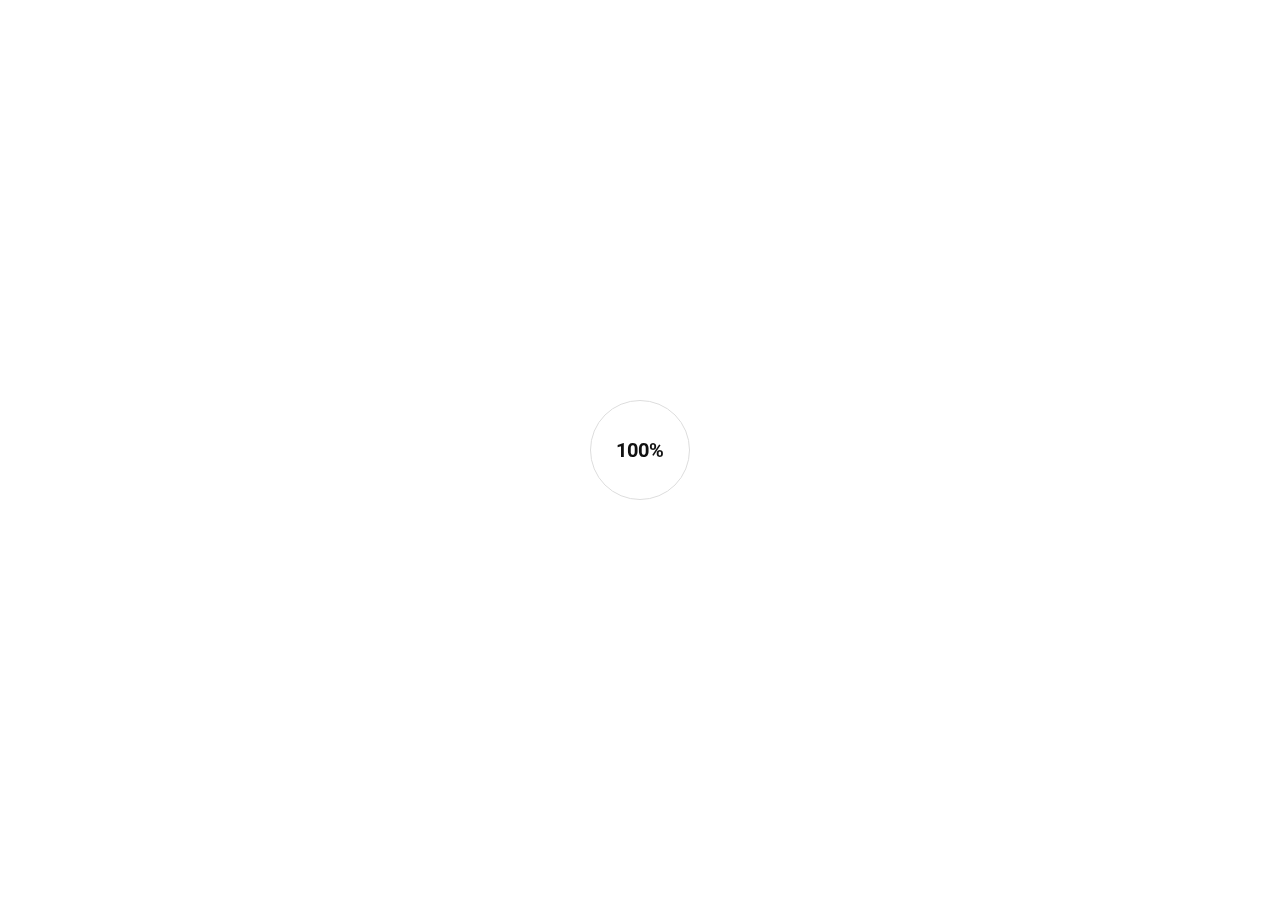
==== commit f250aed1: "updated" ====
--- a/index.html
+++ b/index.html
@@ -1,12 +1,12 @@
-<!doctype html>
-<html class="no-js" lang="">
-
-
+<!DOCTYPE html>
+<html lang="en">
 <head>
-    <meta charset="utf-8">
-    <meta http-equiv="x-ua-compatible" content="ie=edge">
+    <meta charset="UTF-8">
+    <meta http-equiv="X-UA-Compatible" content="IE=edge">
+    <meta name="viewport" content="width=device-width, initial-scale=1.0">
     <title>.:: NACOS - Federal University Lokoja</title>
-    <meta name="description" content="">
+    <meta name="author" content="Google Developer Students Club - Federal University Lokoja">
+    <meta name="description" content="Nigeria Association of Computing Students - Federal University Lokoja">
     <meta name="viewport" content="width=device-width, initial-scale=1">
     <!-- Favicon -->
     <link rel="shortcut icon" type="image/x-icon" href="images/NNL.png">
@@ -51,11 +51,11 @@
                     <div class="countdown"></div>
                 </div>                
                 <p class="fxt-transformY-100 fxt-transition-delay-18">The student body of Nigeria association of Computing Students (NACOS) Federal University Lokoja wish to invite & request for sponsorship toward the forth coming NACOS WEEK. 
-                    We would love to get you involved, Join us on 7th - 9th July, 2021.</p>
+                    We would love to get you involved, Join us on the 7th - 9th July, 2021.</p>
                 <div class="fxt-subscribe-layout2 fxt-transformY-100 fxt-transition-delay-20">
                     <div class="form-title">Call for Speakers: 
-                        <button type="submit" class="fxt-btn fxt-btn-fill fxt-btn-layout2">Apply to Speak</button>
-                        <button type="submit" class="fxt-btn fxt-btn-fill fxt-btn-layout2">Sponsorship</button>
+                        <a href="#"><button class="fxt-btn fxt-btn-fill fxt-btn-layout2">Apply</button></a>
+                        <a href="#"><button class="fxt-btn fxt-btn-fill fxt-btn-layout2">Sponsor NACOS</button></a>
 
                     </div>
   
@@ -89,6 +89,7 @@
                     <li class="fxt-youtube fxt-transformX-100 fxt-transition-delay-26"><a href="#" title="youtube"><i
                                 class="fab fa-youtube"></i></a>
                     </li>
+                    
                 </ul>
             </div>
             <!-- Social Area End Here -->
@@ -110,6 +111,4 @@
     <script src="js/main.js"></script>
 
 </body>
-
-
 </html>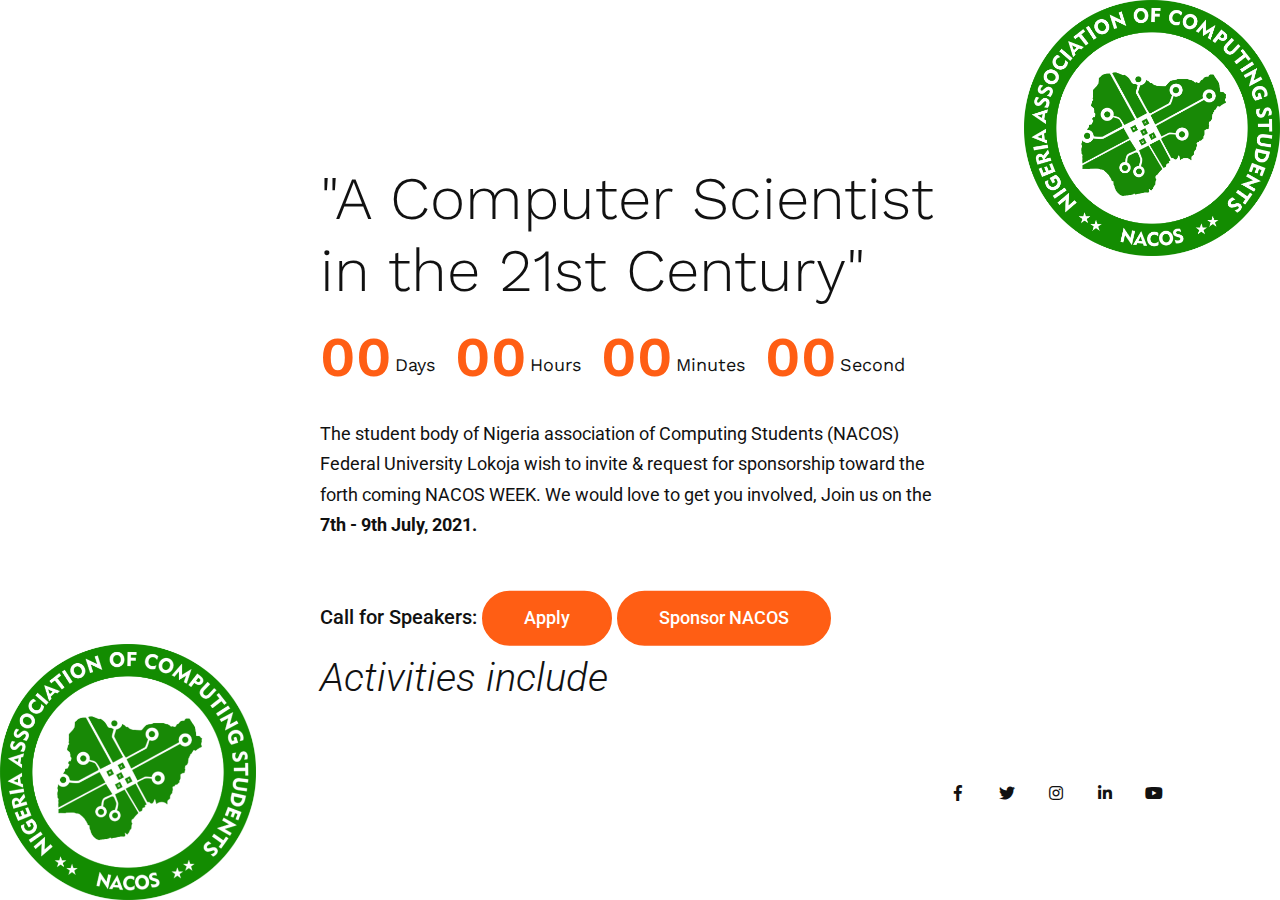
==== commit 03fabf33: "added links" ====
--- a/index.html
+++ b/index.html
@@ -51,10 +51,10 @@
                     <div class="countdown"></div>
                 </div>                
                 <p class="fxt-transformY-100 fxt-transition-delay-18">The student body of Nigeria association of Computing Students (NACOS) Federal University Lokoja wish to invite & request for sponsorship toward the forth coming NACOS WEEK. 
-                    We would love to get you involved, Join us on the 7th - 9th July, 2021.</p>
+                    We would love to get you involved, Join us on the <b> 7th - 9th July, 2021.</b></p>
                 <div class="fxt-subscribe-layout2 fxt-transformY-100 fxt-transition-delay-20">
                     <div class="form-title">Call for Speakers: 
-                        <a href="#"><button class="fxt-btn fxt-btn-fill fxt-btn-layout2">Apply</button></a>
+                        <a href="https://sessionize.com/nacosful/"><button class="fxt-btn fxt-btn-fill fxt-btn-layout2">Apply</button></a>
                         <a href="#"><button class="fxt-btn fxt-btn-fill fxt-btn-layout2">Sponsor NACOS</button></a>
 
                     </div>
--- a/style.css
+++ b/style.css
@@ -77,6 +77,15 @@
   color: #646464;
   background-color: #ffffff;
 }
+
+/* .bodyy{
+  background-image: url(./images/main-search-background-01.jpg);
+  width: 100%;
+  height: 100%;
+  opacity: 0.1;
+  background-repeat: no-repeat;
+  background-size: cover;
+} */
 @media only screen and (max-width: 767px) {
   body {
     font-size: 16px;
@@ -1322,6 +1331,7 @@
 =========================================================================*/
 .fxt-template-layout5 {
   padding: 100px 15px;
+  
 }
 .fxt-template-layout5 .fxt-bg-element li {
   position: fixed;
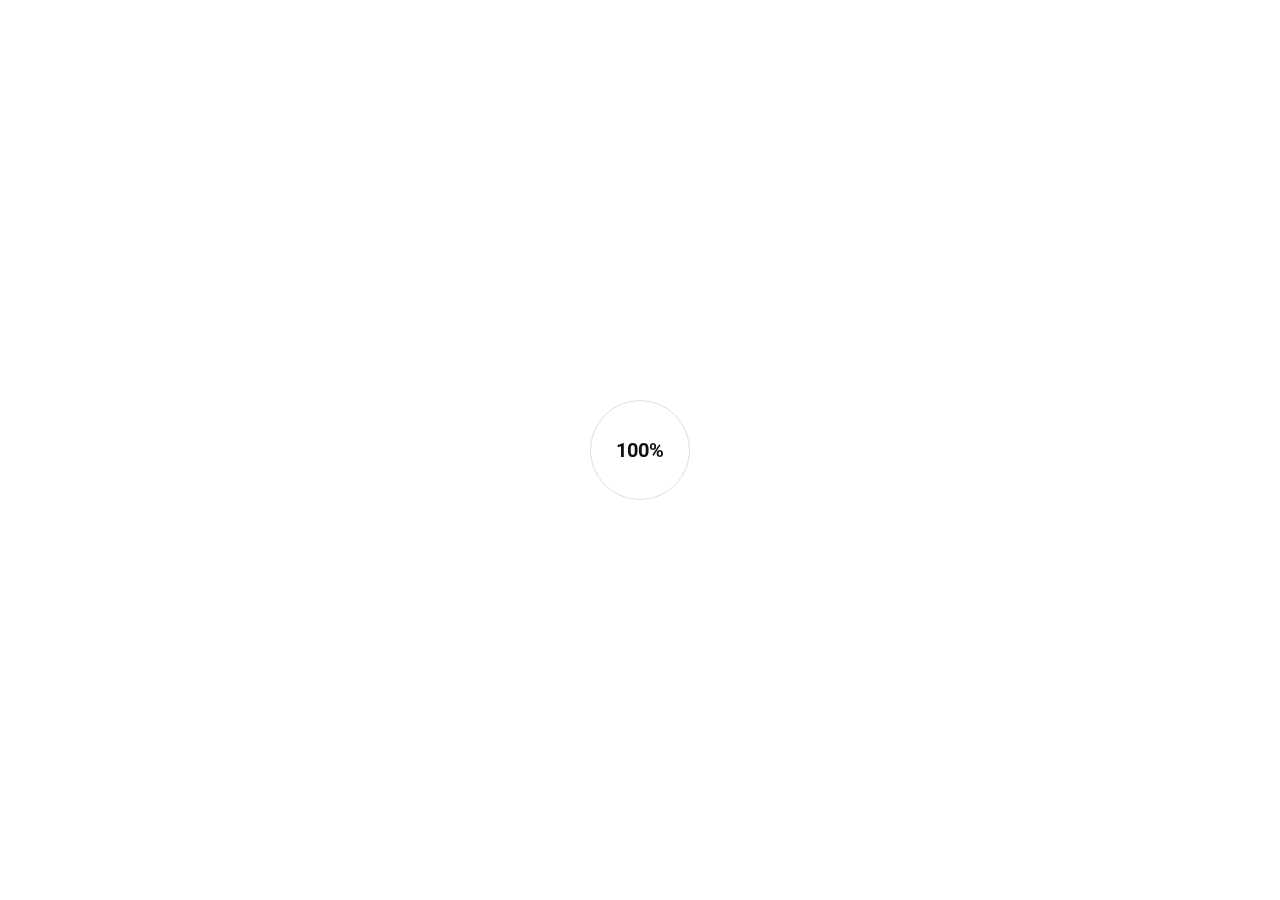
==== commit 40ec3f4e: "added links" ====
--- a/index.html
+++ b/index.html
@@ -54,8 +54,8 @@
                     We would love to get you involved, Join us on the <b> 7th - 9th July, 2021.</b></p>
                 <div class="fxt-subscribe-layout2 fxt-transformY-100 fxt-transition-delay-20">
                     <div class="form-title">Call for Speakers: 
-                        <a href="https://sessionize.com/nacosful/"><button class="fxt-btn fxt-btn-fill fxt-btn-layout2">Apply</button></a>
-                        <a href="#"><button class="fxt-btn fxt-btn-fill fxt-btn-layout2">Sponsor NACOS</button></a>
+                        <a href="https://forms.gle/cmi2TRgdb6W7k9Rf9"><button class="fxt-btn fxt-btn-fill fxt-btn-layout2">Apply</button></a>
+                        <a href="https://wa.me/message/EWROSEBJQ4O3L1"><button class="fxt-btn fxt-btn-fill fxt-btn-layout2">Sponsor NACOS</button></a>
 
                     </div>
   
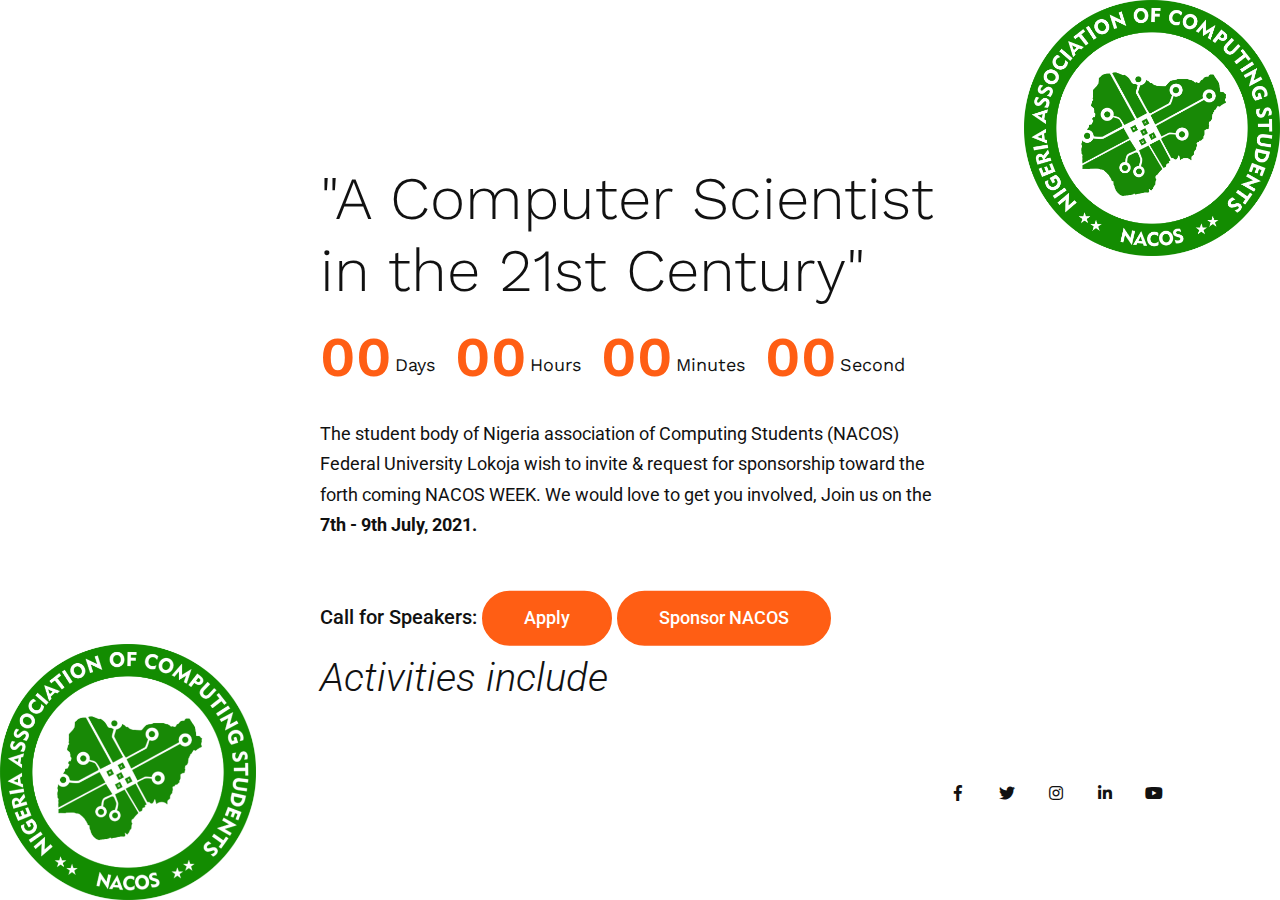
==== commit 9f84e403: "cleared some document" ====
--- a/index.html
+++ b/index.html
@@ -23,7 +23,7 @@
     <!-- Animated Headline CSS -->
     <link rel="stylesheet" href="css/jquery.animatedheadline.css">
     <!-- Custom CSS -->
-    <link rel="stylesheet" href="style.css">
+    <link rel="stylesheet" href="css/style.css">
     <!-- Modernize js -->
     <script src="js/modernizr-3.6.0.min.js"></script>
 </head>
@@ -58,7 +58,6 @@
                         <a href="https://wa.me/message/EWROSEBJQ4O3L1"><button class="fxt-btn fxt-btn-fill fxt-btn-layout2">Sponsor NACOS</button></a>
 
                     </div>
-  
                 </div>
                 <div class="ah-animate" data-line-options='{"animationType": "rotate-2", "animationDelay": 3000 }'>
                     <div class="ah-headline item-title-thin fxt-transformY-100 fxt-transition-delay-12">
--- a/css/style.css
+++ b/css/style.css
@@ -0,0 +1,1183 @@
+/**************************************
+
+======================================  
+        Table Of Contents
+======================================
+1. Typography
+2. Template Default Style
+3. Box Position Style
+4. Modal Custom Style
+5. Social Style
+6. Button Style
+11. Demo Layout Five
+12. Demo Layout Six
+19. Pace Preloader and Text Animation
+
+**************************************/
+/*=======================================================================
+1. Typography
+=========================================================================*/
+@import url(https://fonts.googleapis.com/css?family=Work+Sans:100,200,300,400,500,600,700|Roboto:300,400,500,700);
+html {
+  height: 100%;
+  font-size: 62.5%;
+}
+@media only screen and (max-width: 1199px) {
+  html {
+    font-size: 60%;
+  }
+}
+@media only screen and (max-width: 991px) {
+  html {
+    font-size: 55%;
+  }
+}
+@media only screen and (max-width: 767px) {
+  html {
+    font-size: 50%;
+  }
+}
+@media only screen and (max-width: 479px) {
+  html {
+    font-size: 45%;
+  }
+}
+@media only screen and (max-width: 320px) {
+  html {
+    font-size: 40%;
+  }
+}
+body {
+  font-size: 18px;
+  font-family: 'Roboto', sans-serif;
+  font-weight: 400;
+  height: 100%;
+  line-height: 1.7;
+  vertical-align: baseline;
+  -webkit-font-smoothing: antialiased;
+  -moz-osx-font-smoothing: grayscale;
+  text-rendering: optimizeLegibility;
+  color: #646464;
+  background-color: #ffffff;
+}
+
+/* .bodyy{
+  background-image: url(./images/main-search-background-01.jpg);
+  width: 100%;
+  height: 100%;
+  opacity: 0.1;
+  background-repeat: no-repeat;
+  background-size: cover;
+} */
+@media only screen and (max-width: 767px) {
+  body {
+    font-size: 16px;
+  }
+}
+p {
+  margin: 0 0 20px 0;
+  color: #646464;
+}
+h1,
+h2,
+h3,
+h4,
+h5,
+h6 {
+  font-weight: 400;
+  font-family: 'Work Sans', sans-serif;
+  margin: 0 0 20px 0;
+  color: #111111;
+}
+h1,
+h2 {
+  line-height: 1.2;
+}
+h3,
+h4,
+h5,
+h6 {
+  line-height: 1.4;
+}
+h1 {
+  font-size: 36px;
+}
+h2 {
+  font-size: 28px;
+}
+@media only screen and (max-width: 1199px) {
+  h2 {
+    font-size: 26px;
+  }
+}
+@media only screen and (max-width: 991px) {
+  h2 {
+    font-size: 24px;
+  }
+}
+@media only screen and (max-width: 767px) {
+  h2 {
+    font-size: 22px;
+  }
+}
+h3 {
+  font-size: 22px;
+}
+@media only screen and (max-width: 991px) {
+  h3 {
+    font-size: 20px;
+  }
+}
+h4 {
+  font-size: 20px;
+}
+h5 {
+  font-size: 18px;
+}
+h6 {
+  font-size: 16px;
+}
+/*=======================================================================
+2. Template Default Style
+=========================================================================*/
+a {
+  text-decoration: none;
+}
+a:active,
+a:hover,
+a:focus {
+  text-decoration: none;
+}
+a:active,
+a:hover,
+a:focus {
+  outline: 0 none;
+}
+img {
+  max-width: 100%;
+  height: auto;
+}
+ul {
+  list-style: outside none none;
+  margin: 0;
+  padding: 0;
+}
+.wrapper {
+  opacity: 0;
+  position: relative;
+  z-index: 1;
+  height: 100%;
+  width: 100%;
+  overflow-x: hidden;
+  transition: all 0.3s ease-in-out;
+}
+.container-fluid.full-width {
+  padding-left: 0;
+  padding-right: 0;
+}
+.container-fluid.full-width .row {
+  margin-left: 0;
+  margin-right: 0;
+}
+.container-fluid.full-width .row > [class^="col-"],
+.container-fluid.full-width .row > [class*=" col-"] {
+  padding-right: 0;
+  padding-left: 0;
+}
+.fxt-overlay-color {
+  background-color: rgba(0, 0, 0, 0.75);
+  width: 100%;
+}
+.fxt-overlay-img {
+  background-color: transparent;
+  background-image: url("img/figure/overlay-img.png");
+  background-size: cover;
+  width: 100%;
+}
+.fxt-padding {
+  padding: 100px 15px;
+}
+.fxt-min-height-100vh {
+  min-height: 100vh;
+}
+.fxt-logo {
+  width: 45vw;
+  margin-left: auto;
+  margin-right: auto;
+}
+.vegas-overlay,
+.vegas-slide,
+.vegas-slide-inner,
+.vegas-timer,
+.vegas-wrapper {
+  overflow: inherit;
+}
+/*========================================================================
+3. Box Position Style
+=========================================================================*/
+@media only screen and (min-width: 992px) {
+  .fxt-absolute-box {
+    position: absolute;
+    z-index: 2;
+  }
+  .fxt-box-top-left {
+    top: 11%;
+    left: 8.5%;
+  }
+  .fxt-box-top-center {
+    top: 11%;
+    left: 50%;
+    -webkit-transform: translateX(-50%);
+    -ms-transform: translateX(-50%);
+    transform: translateX(-50%);
+  }
+  .fxt-box-top-right {
+    top: 11%;
+    right: 8.5%;
+  }
+  .fxt-box-center-right {
+    top: 50%;
+    -webkit-transform: translateY(-50%);
+    -ms-transform: translateY(-50%);
+    transform: translateY(-50%);
+    right: 8.5%;
+  }
+  .fxt-box-bottom-right {
+    bottom: 10%;
+    right: 8.5%;
+  }
+  .fxt-box-bottom-center {
+    left: 50%;
+    -webkit-transform: translateX(-50%);
+    -ms-transform: translateX(-50%);
+    transform: translateX(-50%);
+    bottom: 10%;
+  }
+  .fxt-box-bottom-left {
+    bottom: 10%;
+    left: 8.5%;
+  }
+  .fxt-box-center-left {
+    top: 50%;
+    -webkit-transform: translateY(-50%);
+    -ms-transform: translateY(-50%);
+    transform: translateY(-50%);
+    left: 8.5%;
+  }
+  .fxt-box-center-center {
+    top: 50%;
+    left: 0;
+    right: 0;
+    -webkit-transform: translateY(-50%);
+    -ms-transform: translateY(-50%);
+    transform: translateY(-50%);
+  }
+}
+@media only screen and (max-width: 991px) {
+  .fxt-logo,
+  .fxt-btn,
+  .fxt-content-box,
+  .fxt-social,
+  .fxt-copyright {
+    position: relative;
+    z-index: 2;
+    text-align: center;
+  }
+}
+/*========================================================================
+4. Modal Custom Style
+=========================================================================*/
+.modal .modal-dialog {
+  max-width: 700px;
+  padding: 0 15px;
+}
+.modal .modal-dialog .modal-content {
+  border-radius: 10px;
+  border: none;
+  background-color: #ffffff;
+}
+.modal .modal-dialog .modal-content .modal-header {
+  border-bottom: none;
+}
+.modal .modal-dialog .modal-content .modal-header button {
+  font-size: 40px;
+  font-weight: 300;
+  margin-right: 0;
+}
+.modal .modal-dialog .modal-content .modal-header button:focus {
+  outline: none;
+}
+.modal .modal-dialog .modal-content .modal-body {
+  padding: 20px 120px;
+  text-align: center;
+  min-height: 535px;
+}
+@media only screen and (max-width: 767px) {
+  .modal .modal-dialog .modal-content .modal-body {
+    min-height: 490px;
+  }
+}
+@media only screen and (max-width: 575px) {
+  .modal .modal-dialog .modal-content .modal-body {
+    padding: 30px;
+  }
+}
+.modal .modal-dialog .modal-content .modal-body .notify-icon {
+  display: inline-block;
+  width: 100px;
+  height: 100px;
+  margin-bottom: 30px;
+  background: transparent;
+  position: relative;
+  transform-origin: 50% 0;
+  animation: iconAnimate 3s ease-in-out forwards;
+}
+.modal .modal-dialog .modal-content .modal-body .item-title {
+  font-size: 40px;
+  font-weight: 600;
+  color: #111111;
+  margin-bottom: 30px;
+}
+@media only screen and (max-width: 1199px) {
+  .modal .modal-dialog .modal-content .modal-body .item-title {
+    font-size: 26px;
+  }
+}
+@media only screen and (max-width: 991px) {
+  .modal .modal-dialog .modal-content .modal-body .item-title {
+    font-size: 24px;
+    margin-bottom: 20px;
+  }
+}
+@media only screen and (max-width: 767px) {
+  .modal .modal-dialog .modal-content .modal-body .item-title {
+    font-size: 22px;
+  }
+}
+@media only screen and (max-width: 575px) {
+  .modal .modal-dialog .modal-content .modal-body .item-title {
+    font-size: 20px;
+  }
+}
+.modal .modal-dialog .modal-content .modal-body p {
+  color: #111111;
+  margin-bottom: 40px;
+}
+.modal .modal-dialog .modal-content .modal-body .subscribe-form .input-group {
+  height: 60px;
+}
+@media only screen and (max-width: 767px) {
+  .modal .modal-dialog .modal-content .modal-body .subscribe-form .input-group {
+    height: 47px;
+  }
+}
+.modal .modal-dialog .modal-content .modal-body .subscribe-form .input-group .item-icon {
+  position: absolute;
+  top: 50%;
+  left: 25px;
+  -webkit-transform: translateY(-50%);
+  -ms-transform: translateY(-50%);
+  transform: translateY(-50%);
+  line-height: 1;
+  color: #949494;
+}
+.modal .modal-dialog .modal-content .modal-body .subscribe-form .input-group .form-control {
+  margin-bottom: 10px;
+  border: 1px solid #bcbcbc;
+  height: 60px;
+  width: 100%;
+  background-color: transparent;
+  font-size: 16px;
+  color: #111111;
+  padding: 10px 10px 10px 55px;
+  border-radius: 45px;
+}
+@media only screen and (max-width: 767px) {
+  .modal .modal-dialog .modal-content .modal-body .subscribe-form .input-group .form-control {
+    height: 47px;
+  }
+}
+.modal .modal-dialog .modal-content .modal-body .subscribe-form .input-group .form-control:focus {
+  outline: none;
+  box-shadow: none;
+  z-index: 0;
+}
+.modal .modal-dialog .modal-content .modal-body .subscribe-form .input-group input::-webkit-input-placeholder {
+  color: #7e7e7e;
+  font-weight: 300;
+}
+.modal .modal-dialog .modal-content .modal-body .subscribe-form .input-group input::-moz-placeholder {
+  color: #7e7e7e;
+  font-weight: 300;
+}
+.modal .modal-dialog .modal-content .modal-body .subscribe-form .input-group input:-moz-placeholder {
+  color: #7e7e7e;
+  font-weight: 300;
+}
+.modal .modal-dialog .modal-content .modal-body .subscribe-form .input-group input:-ms-input-placeholder {
+  color: #7e7e7e;
+  font-weight: 300;
+}
+.modal .modal-dialog .modal-content .modal-body .subscribe-form .input-group .input-group-addon {
+  display: block;
+  width: 100%;
+}
+.modal .modal-dialog .modal-content .modal-body .subscribe-form .input-group .input-group-addon button {
+  cursor: pointer;
+  display: inline-block;
+  font-size: 20px;
+  font-weight: 500;
+  color: #ffffff;
+  border: 0;
+  box-shadow: none;
+  border-radius: 45px;
+  background-color: #ff7e00;
+  padding: 13px 40px;
+  width: 100%;
+  transition: all 0.3s ease-in-out;
+}
+@media only screen and (max-width: 767px) {
+  .modal .modal-dialog .modal-content .modal-body .subscribe-form .input-group .input-group-addon button {
+    font-size: 16px;
+    padding: 10px 36px;
+  }
+}
+.modal .modal-dialog .modal-content .modal-body .subscribe-form .input-group .input-group-addon button:focus {
+  outline: none;
+}
+.modal .modal-dialog .modal-content .modal-body .subscribe-form .input-group .input-group-addon button:hover {
+  background-color: #ff5e14;
+}
+.modal-backdrop {
+  z-index: -1;
+}
+@keyframes iconAnimate {
+  0% {
+    transform: rotate(0deg);
+  }
+  30% {
+    transform: rotate(-30deg);
+  }
+  70% {
+    transform: rotate(20deg);
+  }
+  100% {
+    transform: rotate(0deg);
+  }
+}
+/*========================================================================
+5. Social Style
+=========================================================================*/
+ul.fxt-social-items li {
+  display: inline-block;
+  margin-right: 10px;
+}
+@media only screen and (max-width: 575px) {
+  ul.fxt-social-items li {
+    margin-right: 5px;
+  }
+}
+ul.fxt-social-items li:last-child {
+  margin-right: 0;
+}
+ul.fxt-social-items li a {
+  display: -webkit-box;
+  display: -ms-flexbox;
+  display: flex;
+  -webkit-box-align: center;
+  -ms-flex-align: center;
+  align-items: center;
+  -webkit-box-pack: center;
+  -ms-flex-pack: center;
+  justify-content: center;
+  font-size: 16px;
+  height: 35px;
+  width: 35px;
+  line-height: 40px;
+  background-color: transparent;
+  border-radius: 50%;
+  transition: all 0.3s ease-in-out;
+}
+ul.fxt-social-items li.fxt-facebook a:hover {
+  background-color: #3b5998;
+}
+ul.fxt-social-items li.fxt-twitter a:hover {
+  background-color: #00acee;
+}
+ul.fxt-social-items li.fxt-google a:hover {
+  background-color: #CC3333;
+}
+ul.fxt-social-items li.fxt-instagram a:hover {
+  background-color: #3f729b;
+}
+ul.fxt-social-items li.fxt-linkedin a:hover {
+  background-color: #0077B5;
+}
+ul.fxt-social-items li.fxt-youtube a:hover {
+  background-color: #c4302b;
+}
+ul.fxt-items-light li a {
+  color: #ffffff;
+}
+ul.fxt-items-dark li a {
+  color: #111111;
+}
+ul.fxt-items-dark li a:hover {
+  color: #ffffff;
+}
+/*========================================================================
+6. Button Style
+=========================================================================*/
+.fxt-btn-fill {
+  cursor: pointer;
+  display: inline-block;
+  font-size: 18px;
+  font-weight: 500;
+  color: #ffffff;
+  border: 2px solid #ff5e14;
+  border-radius: 45px;
+  background-color: #ff5e14;
+  padding: 10px 40px;
+  transition: all 0.3s ease-in-out;
+}
+@media only screen and (max-width: 575px) {
+  .fxt-btn-fill {
+    font-size: 16px;
+    padding: 8px 36px;
+  }
+}
+.fxt-btn-fill:focus {
+  outline: none;
+}
+.fxt-btn-fill.fxt-btn-layout1:hover {
+  background-color: transparent;
+  color: #ffffff;
+}
+.fxt-btn-fill.fxt-btn-layout2:hover {
+  background-color: transparent;
+  color: #ff5e14;
+}
+.fxt-btn-text {
+  position: relative;
+  padding: 10px 0;
+  font-size: 18px;
+  font-weight: 500;
+  color: #ffffff;
+  transition: all 0.3s ease-in-out;
+}
+.fxt-btn-text i {
+  color: #ff5e14;
+  margin-right: 5px;
+}
+.fxt-btn-text.fxt-btn-layout1:hover {
+  color: #ff5e14;
+}
+
+/*========================================================================
+11. Demo Layout Five
+=========================================================================*/
+.fxt-template-layout5 {
+  padding: 100px 15px;
+  
+}
+.fxt-template-layout5 .fxt-bg-element li {
+  position: fixed;
+  z-index: 5;
+  width: 20vw;
+  height: 20vw;
+}
+.fxt-template-layout5 .fxt-bg-element li img {
+  width: 100%;
+  height: 100%;
+}
+.fxt-template-layout5 .fxt-bg-element .top-right {
+  right: 0;
+  top: 0;
+}
+.fxt-template-layout5 .fxt-bg-element .bottom-left {
+  left: 0;
+  bottom: 0;
+}
+@media only screen and (max-width: 991px) {
+  .fxt-logo-layout5 {
+    margin-bottom: 50px;
+  }
+}
+.fxt-content-box-layout5 {
+  max-width: 50vw;
+  margin: 0 auto;
+}
+@media only screen and (max-width: 767px) {
+  .fxt-content-box-layout5 {
+    max-width: 60vw;
+  }
+}
+@media only screen and (max-width: 575px) {
+  .fxt-content-box-layout5 {
+    max-width: 70vw;
+  }
+}
+.fxt-content-box-layout5 .item-title-thin {
+  margin-bottom: 0;
+  font-size: 40px;
+  line-height: 1;
+}
+@media only screen and (max-width: 1199px) {
+  .fxt-content-box-layout5 .item-title-thin {
+    margin-bottom: 10px;
+  }
+}
+.fxt-content-box-layout5 .item-title-thin .fixed-text {
+  color: #111111;
+  font-weight: 300;
+  font-style: italic;
+}
+.fxt-content-box-layout5 .item-title-thin .animate-text {
+  color: #ff5e14;
+}
+.fxt-content-box-layout5 .item-title-thin .animate-text b {
+  font-weight: 300;
+}
+@media only screen and (max-width: 1199px) {
+  .fxt-content-box-layout5 .item-title-thin {
+    font-size: 28px;
+  }
+}
+@media only screen and (max-width: 991px) {
+  .fxt-content-box-layout5 .item-title-thin {
+    font-size: 26px;
+  }
+}
+@media only screen and (max-width: 767px) {
+  .fxt-content-box-layout5 .item-title-thin {
+    font-size: 24px;
+  }
+}
+@media only screen and (max-width: 575px) {
+  .fxt-content-box-layout5 .item-title-thin {
+    font-size: 22px;
+  }
+}
+.fxt-content-box-layout5 .item-title {
+  margin-bottom: 20px;
+  font-size: 60px;
+  font-weight: 300;
+}
+@media only screen and (max-width: 1199px) {
+  .fxt-content-box-layout5 .item-title {
+    font-size: 50px;
+  }
+}
+@media only screen and (max-width: 991px) {
+  .fxt-content-box-layout5 .item-title {
+    font-size: 36px;
+  }
+}
+@media only screen and (max-width: 767px) {
+  .fxt-content-box-layout5 .item-title {
+    font-size: 34px;
+  }
+}
+@media only screen and (max-width: 575px) {
+  .fxt-content-box-layout5 .item-title {
+    font-size: 30px;
+  }
+}
+.fxt-content-box-layout5 .countdown-layout2 {
+  margin-bottom: 30px;
+}
+@media only screen and (max-width: 1199px) {
+  .fxt-content-box-layout5 .countdown-layout2 {
+    margin-bottom: 50px;
+  }
+}
+@media only screen and (max-width: 767px) {
+  .fxt-content-box-layout5 .countdown-layout2 {
+    margin-bottom: 30px;
+  }
+}
+.fxt-content-box-layout5 .countdown-layout2 .countdown .countdown-section {
+  display: inline-block;
+  margin-right: 20px;
+  position: relative;
+}
+@media only screen and (max-width: 767px) {
+  .fxt-content-box-layout5 .countdown-layout2 .countdown .countdown-section {
+    width: 50%;
+    margin-right: 0;
+  }
+}
+.fxt-content-box-layout5 .countdown-layout2 .countdown .countdown-section:last-child {
+  margin-right: 0;
+}
+.fxt-content-box-layout5 .countdown-layout2 .countdown .countdown-section .countdown-number {
+  min-width: 75px;
+  display: block;
+  font-size: 56px;
+  line-height: 1.1;
+  font-weight: 600;
+  color: #ff5e14;
+  font-family: 'Work Sans', sans-serif;
+}
+@media only screen and (max-width: 1199px) {
+  .fxt-content-box-layout5 .countdown-layout2 .countdown .countdown-section .countdown-number {
+    font-size: 48px;
+  }
+}
+.fxt-content-box-layout5 .countdown-layout2 .countdown .countdown-section .countdown-unit {
+  margin-bottom: 8px;
+  color: #111111;
+  text-transform: capitalize;
+  font-size: 22px;
+  font-family: 'Work Sans', sans-serif;
+}
+@media only screen and (max-width: 1340px) {
+  .fxt-content-box-layout5 .countdown-layout2 .countdown .countdown-section .countdown-unit {
+    font-size: 18px;
+  }
+}
+@media only screen and (max-width: 1199px) {
+  .fxt-content-box-layout5 .countdown-layout2 .countdown .countdown-section .countdown-unit {
+    position: absolute;
+    bottom: 0;
+  }
+}
+.fxt-content-box-layout5 .countdown-layout2 .countdown .countdown-section > div {
+  display: -webkit-box;
+  display: -ms-flexbox;
+  display: flex;
+  -webkit-box-align: end;
+  -ms-flex-align: end;
+  align-items: flex-end;
+}
+@media only screen and (max-width: 1199px) {
+  .fxt-content-box-layout5 .countdown-layout2 .countdown .countdown-section > div {
+    justify-content: center;
+    text-align: center;
+    padding-bottom: 30px;
+  }
+}
+.fxt-content-box-layout5 p {
+  color: #111111;
+}
+.fxt-content-box-layout5 .form-title {
+  font-size: 20px;
+  font-weight: 500;
+  color: #111111;
+  margin-bottom: 12px;
+}
+.fxt-content-box-layout5 .fxt-subscribe-layout2 {
+  margin-top: 50px;
+}
+@media only screen and (max-width: 991px) {
+  .fxt-content-box-layout5 .fxt-subscribe-layout2 {
+    margin-bottom: 50px;
+  }
+}
+.fxt-content-box-layout5 .fxt-subscribe-layout2 .input-group .item-icon {
+  position: absolute;
+  top: 18px;
+  left: 25px;
+  line-height: 1;
+  color: #949494;
+}
+@media only screen and (max-width: 575px) {
+  .fxt-content-box-layout5 .fxt-subscribe-layout2 .input-group .item-icon {
+    top: 16px;
+  }
+}
+.fxt-content-box-layout5 .fxt-subscribe-layout2 .input-group .form-control {
+  border: 1px solid #bcbcbc;
+  height: 54px;
+  background-color: transparent;
+  font-size: 16px;
+  color: #111111;
+  padding: 10px 10px 10px 55px;
+  border-radius: 45px;
+}
+@media only screen and (max-width: 767px) {
+  .fxt-content-box-layout5 .fxt-subscribe-layout2 .input-group .form-control {
+    width: 100%;
+    margin-bottom: 15px;
+  }
+}
+@media only screen and (max-width: 575px) {
+  .fxt-content-box-layout5 .fxt-subscribe-layout2 .input-group .form-control {
+    height: 47px;
+  }
+}
+.fxt-content-box-layout5 .fxt-subscribe-layout2 .input-group .input-group-addon {
+  margin-left: 20px;
+}
+@media only screen and (max-width: 767px) {
+  .fxt-content-box-layout5 .fxt-subscribe-layout2 .input-group .input-group-addon {
+    width: 100%;
+    margin-left: 0;
+  }
+  .fxt-content-box-layout5 .fxt-subscribe-layout2 .input-group .input-group-addon .fxt-btn {
+    width: 100%;
+  }
+}
+.fxt-content-box-layout5 .fxt-subscribe-layout2 .input-group input:focus {
+  outline-width: 0;
+  outline: none;
+  box-shadow: none;
+}
+.fxt-content-box-layout5 .fxt-subscribe-layout2 .input-group input::-webkit-input-placeholder,
+.fxt-content-box-layout5 .fxt-subscribe-layout2 .input-group textarea::-webkit-input-placeholder {
+  color: #7e7e7e;
+  font-weight: 300;
+}
+.fxt-content-box-layout5 .fxt-subscribe-layout2 .input-group input::-moz-placeholder,
+.fxt-content-box-layout5 .fxt-subscribe-layout2 .input-group textarea::-moz-placeholder {
+  color: #7e7e7e;
+  font-weight: 300;
+}
+.fxt-content-box-layout5 .fxt-subscribe-layout2 .input-group input:-moz-placeholder,
+.fxt-content-box-layout5 .fxt-subscribe-layout2 .input-group textarea:-moz-placeholder {
+  color: #7e7e7e;
+  font-weight: 300;
+}
+.fxt-content-box-layout5 .fxt-subscribe-layout2 .input-group input:-ms-input-placeholder,
+.fxt-content-box-layout5 .fxt-subscribe-layout2 .input-group textarea:-ms-input-placeholder {
+  color: #7e7e7e;
+  font-weight: 300;
+}
+
+/*========================================================================
+19. Pace Preloader and Text Animation
+=========================================================================*/
+.pace.pace-inactive {
+  display: none;
+}
+.pace {
+  -webkit-pointer-events: none;
+  pointer-events: none;
+  -webkit-user-select: none;
+  -moz-user-select: none;
+  user-select: none;
+  z-index: 2000;
+  position: fixed;
+  background-color: #ffffff;
+  height: 100%;
+  width: 100%;
+  margin: auto;
+  top: 0;
+  left: 0;
+  right: 0;
+  bottom: 0;
+}
+.pace .pace-activity {
+  z-index: 100;
+  position: absolute;
+  display: -webkit-box;
+  display: -ms-flexbox;
+  display: flex;
+  -webkit-box-align: center;
+  -ms-flex-align: center;
+  align-items: center;
+  -webkit-box-pack: center;
+  -ms-flex-pack: center;
+  justify-content: center;
+  text-align: center;
+  top: 50%;
+  left: 50%;
+  -webkit-transform: translateY(-50%) translateX(-50%);
+  -ms-transform: translateY(-50%) translateX(-50%);
+  transform: translateY(-50%) translateX(-50%);
+}
+.pace .pace-progress {
+  display: -webkit-box;
+  display: -ms-flexbox;
+  display: flex;
+  -webkit-box-align: center;
+  -ms-flex-align: center;
+  align-items: center;
+  -webkit-box-pack: center;
+  -ms-flex-pack: center;
+  justify-content: center;
+  text-align: center;
+  z-index: 2000;
+  position: absolute;
+  top: 50%;
+  left: 50%;
+  height: 100px;
+  width: 100px;
+  border: 1px solid #dddddd;
+  border-radius: 50%;
+  line-height: 100px;
+  -webkit-transform: translate3d(0, 0, 0) translateY(-50%) translateX(-50%) !important;
+  -ms-transform: translate3d(0, 0, 0) translateY(-50%) translateX(-50%) !important;
+  transform: translate3d(0, 0, 0) translateY(-50%) translateX(-50%) !important;
+}
+.pace .pace-progress:before {
+  content: attr(data-progress-text);
+  text-align: center;
+  color: #111111;
+  font-size: 20px;
+  font-weight: 700;
+  display: block;
+  z-index: 999;
+  position: absolute;
+}
+.pace-running .wrapper {
+  opacity: 0;
+}
+.pace-running .fxt-transformY-50 {
+  opacity: 0;
+  -webkit-transform: translateY(50px);
+  -ms-transform: translateY(50px);
+  transform: translateY(50px);
+}
+.pace-running .fxt-transformY-100 {
+  opacity: 0;
+  -webkit-transform: translateY(100px);
+  -ms-transform: translateY(100px);
+  transform: translateY(100px);
+}
+.pace-running .fxt-transformY--50 {
+  opacity: 0;
+  -webkit-transform: translateY(-50px);
+  -ms-transform: translateY(-50px);
+  transform: translateY(-50px);
+}
+.pace-running .fxt-transformY--100 {
+  opacity: 0;
+  -webkit-transform: translateY(-100px);
+  -ms-transform: translateY(-100px);
+  transform: translateY(-100px);
+}
+.pace-running .fxt-transformX-100 {
+  opacity: 0;
+  -webkit-transform: translateX(100px);
+  -ms-transform: translateX(100px);
+  transform: translateX(100px);
+}
+.pace-running .fxt-transformX--100 {
+  opacity: 0;
+  -webkit-transform: translateX(-100px);
+  -ms-transform: translateX(-100px);
+  transform: translateX(-100px);
+}
+@media only screen and (max-width: 991px) {
+  .pace-running .fxt-transformX-100,
+  .pace-running .fxt-transformX--100 {
+    opacity: 0;
+    -webkit-transform: translateY(100px);
+    -ms-transform: translateY(100px);
+    transform: translateY(100px);
+  }
+}
+.pace-running .fxt-transformY-300 {
+  opacity: 0;
+  -webkit-transform: translateY(300px);
+  -ms-transform: translateY(300px);
+  transform: translateY(300px);
+}
+.pace-running .fxt-transformY--300 {
+  opacity: 0;
+  -webkit-transform: translateY(-300px);
+  -ms-transform: translateY(-300px);
+  transform: translateY(-300px);
+}
+.pace-running .fxt-transformX-300 {
+  opacity: 0;
+  -webkit-transform: translateX(300px);
+  -ms-transform: translateX(300px);
+  transform: translateX(300px);
+}
+.pace-running .fxt-transformX--300 {
+  opacity: 0;
+  -webkit-transform: translateX(-300px);
+  -ms-transform: translateX(-300px);
+  transform: translateX(-300px);
+}
+.pace-running .fxt-transformX-100Y--100 {
+  opacity: 0;
+  -webkit-transform: translateX(100px) translateY(-100px);
+  -ms-transform: translateX(100px) translateY(-100px);
+  transform: translateX(100px) translateY(-100px);
+}
+.pace-running .fxt-transformX--100Y--100 {
+  opacity: 0;
+  -webkit-transform: translateX(-100px) translateY(-100px);
+  -ms-transform: translateX(-100px) translateY(-100px);
+  transform: translateX(-100px) translateY(-100px);
+}
+.pace-running .fxt-zoomIn {
+  opacity: 0;
+  -webkit-transform: scale(0);
+  -ms-transform: scale(0);
+  transform: scale(0);
+}
+.pace-running .fxt-zoomIn-6 {
+  opacity: 0;
+  -webkit-transform: scale(0.6);
+  -ms-transform: scale(0.6);
+  transform: scale(0.6);
+}
+.pace-running .fxt-zoomInLeft {
+  opacity: 0;
+  -webkit-transform: scaleX(0);
+  -ms-transform: scaleX(0);
+  transform: scaleX(0);
+}
+.pace-running .fxt-zoomOut {
+  opacity: 0;
+  -webkit-transform: scale(2);
+  -ms-transform: scale(2);
+  transform: scale(2);
+}
+.pace-running .star-animation {
+  opacity: 0;
+}
+.pace-running .fxt-lines-wrap {
+  opacity: 0;
+}
+.pace-done .wrapper {
+  opacity: 1;
+}
+.pace-done .fxt-transformY-300,
+.pace-done .fxt-transformY-100,
+.pace-done .fxt-transformY-50,
+.pace-done .fxt-transformY--300,
+.pace-done .fxt-transformY--100,
+.pace-done .fxt-transformY--50 {
+  -webkit-transform: translateY(0);
+  -ms-transform: translateY(0);
+  transform: translateY(0);
+  opacity: 1;
+  transition: all 1s ease-in-out;
+}
+.pace-done .fxt-transformX-300,
+.pace-done .fxt-transformX-100,
+.pace-done .fxt-transformX--300,
+.pace-done .fxt-transformX--100 {
+  -webkit-transform: translateX(0);
+  -ms-transform: translateX(0);
+  transform: translateX(0);
+  opacity: 1;
+  transition: all 1s ease-in-out;
+}
+.pace-done .fxt-transformX-100Y--100,
+.pace-done .fxt-transformX--100Y--100 {
+  transform: translateX(0) translateY(0);
+  opacity: 1;
+  transition: all 1s ease-in-out;
+}
+.pace-done .fxt-zoomInLeft {
+  -webkit-transform: scaleX(1);
+  -ms-transform: scaleX(1);
+  transform: scaleX(1);
+  opacity: 1;
+  transition: all 1s ease-in-out;
+}
+.pace-done .fxt-zoomIn-6,
+.pace-done .fxt-zoomIn,
+.pace-done .fxt-zoomOut {
+  -webkit-transform: scale(1);
+  -ms-transform: scale(1);
+  transform: scale(1);
+  opacity: 1;
+  transition: all 1s ease-in-out;
+}
+.pace-done .star-animation {
+  opacity: 1;
+  transition: all 1s ease-in-out;
+  transition-delay: 2s;
+}
+.pace-done .fxt-lines-wrap {
+  opacity: 1;
+  transition: all 1s ease-in-out;
+  transition-delay: 2s;
+}
+.pace-done .fxt-transition-delay-1 {
+  transition-delay: 0.1s;
+}
+.pace-done .fxt-transition-delay-2 {
+  transition-delay: 0.2s;
+}
+.pace-done .fxt-transition-delay-3 {
+  transition-delay: 0.3s;
+}
+.pace-done .fxt-transition-delay-4 {
+  transition-delay: 0.4s;
+}
+.pace-done .fxt-transition-delay-5 {
+  transition-delay: 0.5s;
+}
+.pace-done .fxt-transition-delay-6 {
+  transition-delay: 0.6s;
+}
+.pace-done .fxt-transition-delay-7 {
+  transition-delay: 0.7s;
+}
+.pace-done .fxt-transition-delay-8 {
+  transition-delay: 0.8s;
+}
+.pace-done .fxt-transition-delay-9 {
+  transition-delay: 0.9s;
+}
+.pace-done .fxt-transition-delay-10 {
+  transition-delay: 1s;
+}
+.pace-done .fxt-transition-delay-11 {
+  transition-delay: 1.1s;
+}
+.pace-done .fxt-transition-delay-12 {
+  transition-delay: 1.2s;
+}
+.pace-done .fxt-transition-delay-13 {
+  transition-delay: 1.3s;
+}
+.pace-done .fxt-transition-delay-14 {
+  transition-delay: 1.4s;
+}
+.pace-done .fxt-transition-delay-15 {
+  transition-delay: 1.5s;
+}
+.pace-done .fxt-transition-delay-16 {
+  transition-delay: 1.6s;
+}
+.pace-done .fxt-transition-delay-17 {
+  transition-delay: 1.7s;
+}
+.pace-done .fxt-transition-delay-18 {
+  transition-delay: 1.8s;
+}
+.pace-done .fxt-transition-delay-19 {
+  transition-delay: 1.9s;
+}
+.pace-done .fxt-transition-delay-20 {
+  transition-delay: 2s;
+}
+.pace-done .fxt-transition-delay-21 {
+  transition-delay: 2.1s;
+}
+.pace-done .fxt-transition-delay-22 {
+  transition-delay: 2.2s;
+}
+.pace-done .fxt-transition-delay-23 {
+  transition-delay: 2.3s;
+}
+.pace-done .fxt-transition-delay-24 {
+  transition-delay: 2.4s;
+}
+.pace-done .fxt-transition-delay-25 {
+  transition-delay: 2.5s;
+}
+.pace-done .fxt-transition-delay-26 {
+  transition-delay: 2.6s;
+}
+.pace-done .fxt-transition-delay-27 {
+  transition-delay: 2.7s;
+}
+.pace-done .fxt-transition-delay-28 {
+  transition-delay: 2.8s;
+}
+.pace-done .fxt-transition-delay-29 {
+  transition-delay: 2.9s;
+}
+.pace-done .fxt-transition-delay-30 {
+  transition-delay: 3s;
+}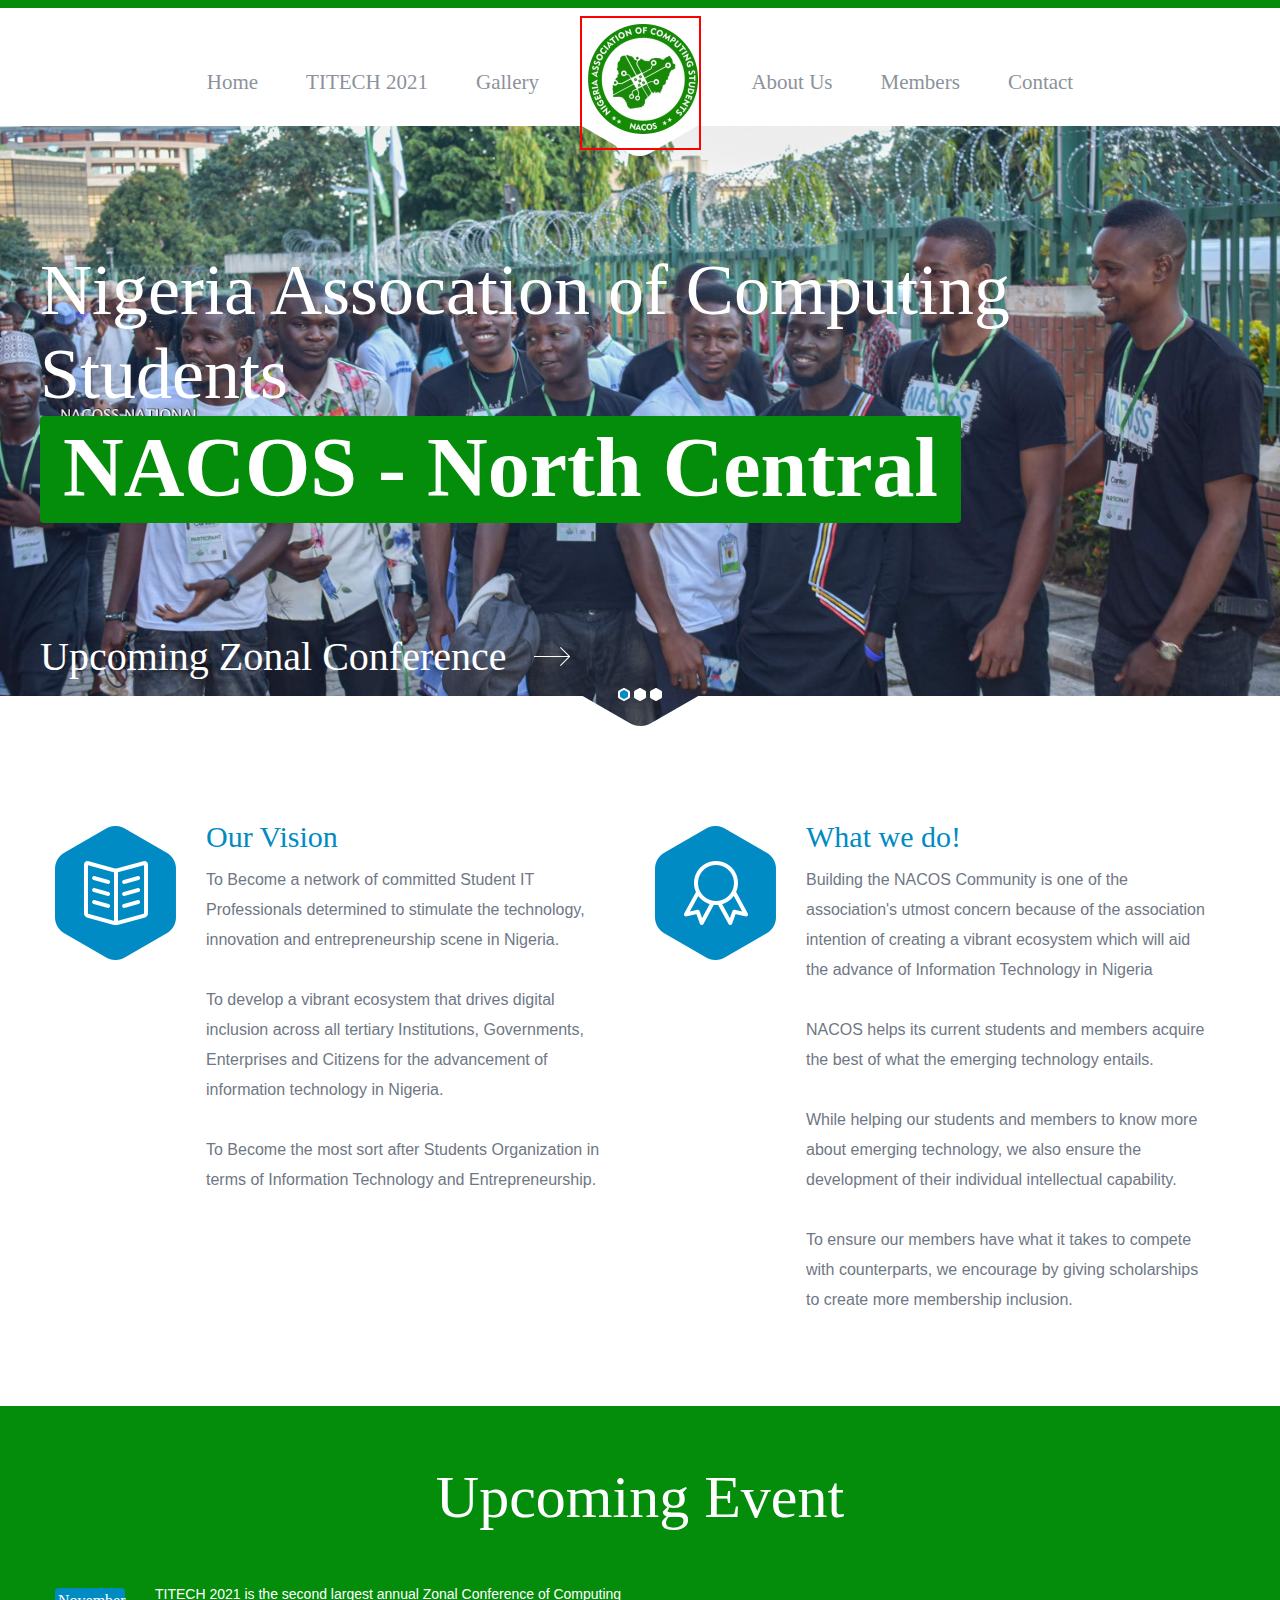
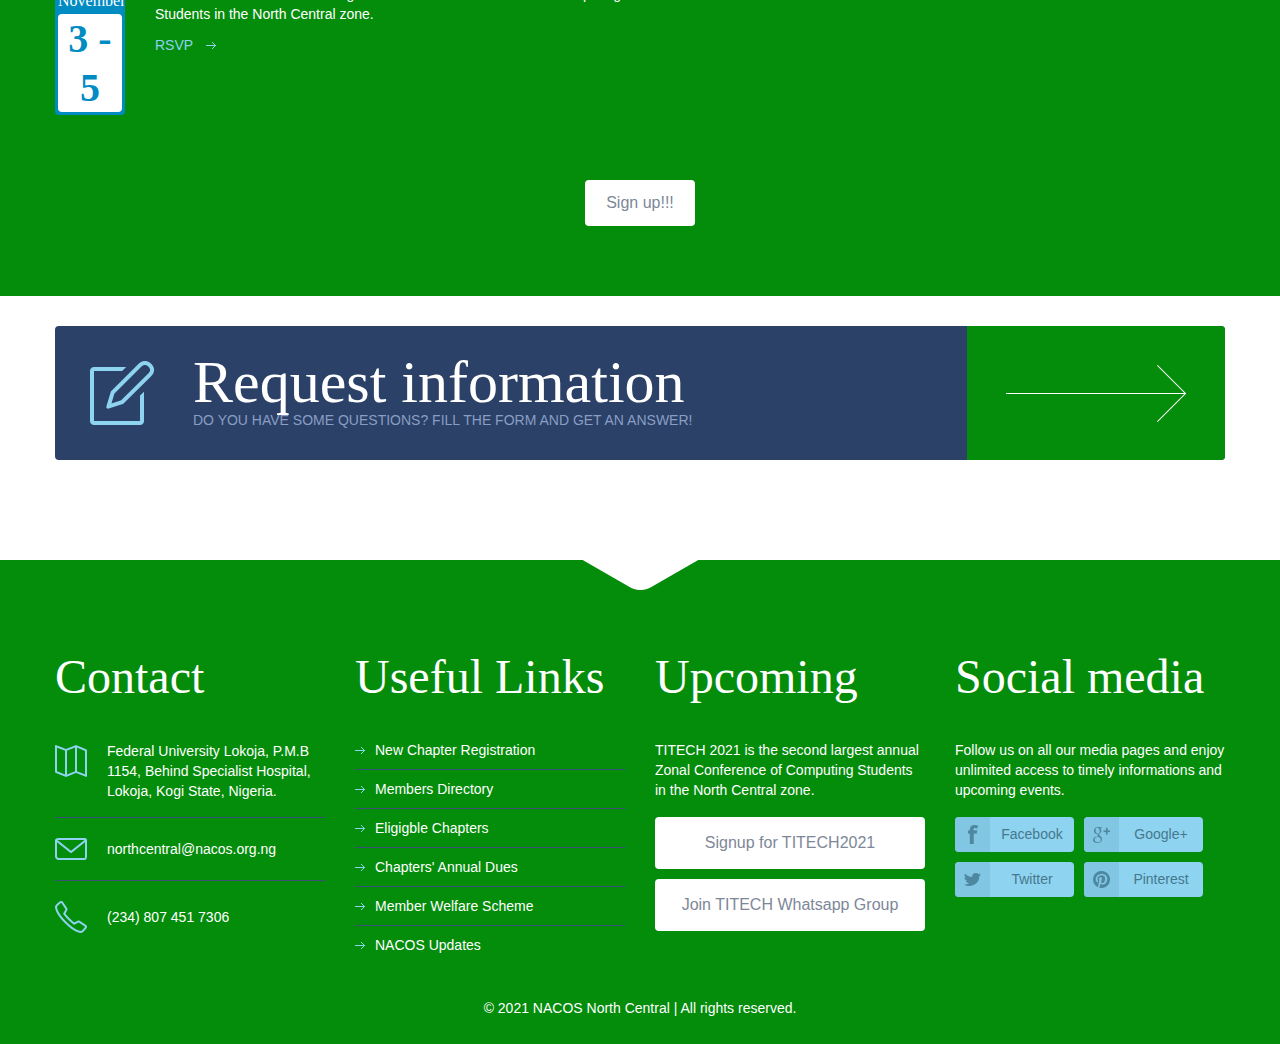
==== commit 239384ad: "north central" ====
--- a/index.html
+++ b/index.html
@@ -1,113 +1,242 @@
-<!DOCTYPE html>
-<html lang="en">
-<head>
-    <meta charset="UTF-8">
-    <meta http-equiv="X-UA-Compatible" content="IE=edge">
-    <meta name="viewport" content="width=device-width, initial-scale=1.0">
-    <title>.:: NACOS - Federal University Lokoja</title>
-    <meta name="author" content="Google Developer Students Club - Federal University Lokoja">
-    <meta name="description" content="Nigeria Association of Computing Students - Federal University Lokoja">
-    <meta name="viewport" content="width=device-width, initial-scale=1">
-    <!-- Favicon -->
-    <link rel="shortcut icon" type="image/x-icon" href="images/NNL.png">
-    <!-- Normalize CSS -->
-    <link rel="stylesheet" href="css/normalize.css">
-    <!-- Main CSS -->
-    <link rel="stylesheet" href="css/main.css">
-    <!-- Animate CSS -->
-    <link rel="stylesheet" href="css/animate.min.css">
-    <!-- Bootstrap CSS -->
-    <link rel="stylesheet" href="css/bootstrap.min.css">
-    <!-- Fontawesome CSS -->
-    <link rel="stylesheet" href="css/fontawesome-all.min.css">
-    <!-- Animated Headline CSS -->
-    <link rel="stylesheet" href="css/jquery.animatedheadline.css">
-    <!-- Custom CSS -->
-    <link rel="stylesheet" href="css/style.css">
-    <!-- Modernize js -->
-    <script src="js/modernizr-3.6.0.min.js"></script>
-</head>
-
-<body>
-   
-    <div id="wrapper" class="wrapper">
-        <div class="fxt-template-default fxt-template-layout5">
-            <!-- Background Element Area Start Here -->
-            <ul class="fxt-bg-element">
-                <li class="top-right fxt-transformX-100 fxt-transition-delay-2">
-                    <img src="images/NNL.png" alt="Shap">
-                </li>
-                <li class="bottom-left fxt-transformX--100 fxt-transition-delay-2">
-                    <img src="images/NNL.png" alt="Shap">
-                </li>
-            </ul>
-            <!-- Background Element Area End Here -->
-
-            <!-- Page Content Area Start Here -->
-            <div class="fxt-content-box fxt-content-box-layout5 fxt-absolute-box fxt-box-center-center">
-
-                <h1 class="item-title fxt-transformY-100 fxt-transition-delay-14">"A Computer Scientist in the 21st Century"</h1>
-                <div class="countdown-layout2 fxt-transformY-100 fxt-transition-delay-16">
-                    <div class="countdown"></div>
-                </div>                
-                <p class="fxt-transformY-100 fxt-transition-delay-18">The student body of Nigeria association of Computing Students (NACOS) Federal University Lokoja wish to invite & request for sponsorship toward the forth coming NACOS WEEK. 
-                    We would love to get you involved, Join us on the <b> 7th - 9th July, 2021.</b></p>
-                <div class="fxt-subscribe-layout2 fxt-transformY-100 fxt-transition-delay-20">
-                    <div class="form-title">Call for Speakers: 
-                        <a href="https://forms.gle/cmi2TRgdb6W7k9Rf9"><button class="fxt-btn fxt-btn-fill fxt-btn-layout2">Apply</button></a>
-                        <a href="https://wa.me/message/EWROSEBJQ4O3L1"><button class="fxt-btn fxt-btn-fill fxt-btn-layout2">Sponsor NACOS</button></a>
-
-                    </div>
-                </div>
-                <div class="ah-animate" data-line-options='{"animationType": "rotate-2", "animationDelay": 3000 }'>
-                    <div class="ah-headline item-title-thin fxt-transformY-100 fxt-transition-delay-12">
-                        <span class="fixed-text">Activities include</span>
-                        <span class="animate-text ah-words-wrapper">
-                            <b class="is-visible">Codathon - Coding Competition</b>
-                            <b>#IamRemarkable Session...</b>
-                            <b>Product Exhibition...</b>
-                            <b>Tech Talks...</b>
-                        </span>
-                    </div>
-                </div>
-
-            </div>
-            <!-- Page Content Area End Here -->
-            <!-- Social Area Start Here -->
-            <div class="fxt-social fxt-social-layout5 fxt-absolute-box fxt-box-bottom-right">
-                <ul class="fxt-social-items fxt-items-dark">
-                    <li class="fxt-facebook fxt-transformX-100 fxt-transition-delay-21"><a href="#" title="Facebook"><i
-                                class="fab fa-facebook-f"></i></a></li>
-                    <li class="fxt-twitter fxt-transformX-100 fxt-transition-delay-22"><a href="#" title="twitter"><i
-                                class="fab fa-twitter"></i></a>
-                    </li>
-                    <li class="fxt-instagram fxt-transformX-100 fxt-transition-delay-24"><a href="#"
-                            title="instagram"><i class="fab fa-instagram"></i></a></li>
-                    <li class="fxt-linkedin fxt-transformX-100 fxt-transition-delay-25"><a href="#" title="linkedin"><i
-                                class="fab fa-linkedin-in"></i></a></li>
-                    <li class="fxt-youtube fxt-transformX-100 fxt-transition-delay-26"><a href="#" title="youtube"><i
-                                class="fab fa-youtube"></i></a>
-                    </li>
-                    
-                </ul>
-            </div>
-            <!-- Social Area End Here -->
-        </div>
-    </div>
-    <!-- jquery-->
-    <script src="js/jquery-3.3.1.min.js"></script>
-    <!-- Pace Preloader js -->
-    <script src="js/pace.min.js"></script>
-    <!-- Popper js -->
-    <script src="js/popper.min.js"></script>
-    <!-- Bootstrap js -->
-    <script src="js/bootstrap.min.js"></script>
-    <!-- Countdown js -->
-    <script src="js/jquery.countdown.min.js"></script>
-    <!-- Animated Headline Js -->
-    <script src="js/jquery.animatedheadline.min.js"></script>
-    <!-- Custom Js -->
-    <script src="js/main.js"></script>
-
-</body>
+<!DOCTYPE html>
+<html lang="en">
+
+<head>
+	<meta charset="UTF-8">
+	<meta http-equiv="X-UA-Compatible" content="IE=edge">
+	<meta name="viewport"
+		content="width=device-width, maximum-scale=1, minimum-scale=1, user-scalable=no, initial-scale=1.0">
+	<title>.:: NACOS - North Central</title>
+	<link rel="stylesheet" media="all" href="css/style.css">
+
+</head>
+
+<body>
+	<div class="range"></div>
+	<header id="header">
+		<div class="container">
+			<a href="index.html" id="logo" title="NACOS - North Central">NACOS - North Central</a>
+			<!-- <h1>North Central</h1> -->
+			<div class="menu-trigger"></div>
+			<nav id="menu">
+				<ul>
+					<li><a href="index.html">Home</a></li>
+					<li><a href="events.html">TITECH 2021</a></li>
+					<li><a href="gallery.html">Gallery</a></li>
+				</ul>
+				<ul>
+					<li><a href="/signin">About Us</a></li>
+					<li><a href="/login">Members</a></li>
+					<li><a href="#fancy" class="get-contact">Contact</a></li>
+				</ul>
+			</nav> <!-- / navigation -->
+		</div>
+		<!-- / container -->
+
+	</header>
+	<!-- / header -->
+
+	<div class="slider">
+		<ul class="bxslider">
+			<li>
+				<div class="container">
+					<div class="info">
+						<h2>Nigeria Assocation of Computing Students<br><span>NACOS - North Central</span></h2>
+						<a href="#">Upcoming Zonal Conference</a>
+					</div>
+				</div>
+				<!-- / content -->
+			</li>
+			<li>
+				<div class="container">
+					<div class="info">
+						<h2>Nigeria Assocation of Computing Students<br><span>NACOS - North Central</span></h2>
+						<a href="#">Upcoming Zonal Conference</a>
+					</div>
+				</div>
+				<!-- / content -->
+			</li>
+			<li>
+				<div class="container">
+					<div class="info">
+						<h2>Nigeria Assocation of Computing Students<br><span>NACOS - North Central</span></h2>
+						<a href="#">Upcoming Zonal Conference</a>
+					</div>
+				</div>
+				<!-- / content -->
+			</li>
+		</ul>
+		<div class="bg-bottom"></div>
+	</div>
+
+	<section class="posts">
+		<div class="container">
+			<article>
+				<div class="pic"><img width="121" src="images/2.png" alt=""></div>
+				<div class="info">
+					<h3>Our Vision</h3>
+					<p>To Become a network of committed Student IT Professionals determined to stimulate the
+						technology, innovation and entrepreneurship scene in Nigeria.
+					</p>
+					<br>
+					<p>
+						To develop a vibrant ecosystem that drives digital inclusion across all tertiary
+						Institutions, Governments, Enterprises and Citizens for the advancement of information
+						technology in Nigeria.
+					</p>
+					<br>
+					<p>To Become the most sort after Students Organization in terms of Information Technology and
+						Entrepreneurship.
+					</p>
+				</div>
+			</article>
+			<article>
+				<div class="pic"><img width="121" src="images/3.png" alt=""></div>
+				<div class="info">
+					<h3>What we do!</h3>
+					<p>Building the NACOS Community is one of the association's utmost concern because of the
+						association intention of creating a vibrant ecosystem which will aid the advance of Information
+						Technology in Nigeria</p>
+					<br>
+					<p>NACOS helps its current students and members acquire the best of what the emerging technology
+						entails.</p>
+					<br>
+					<p>
+						While helping our students and members to know more about emerging technology, we also ensure
+						the development of their individual intellectual capability.
+
+					</p>
+					<br>
+					<p>
+						To ensure our members have what it takes to compete with counterparts, we encourage by giving scholarships to create more membership inclusion.
+
+					</p>
+				</div>
+			</article>
+		</div>
+		<!-- / container -->
+	</section>
+
+	<section class="news">
+		<div class="container">
+			<h2>Upcoming Event</h2>
+			<article>
+				<!-- <div class="pic"><img src="images/1.png" alt=""></div> -->
+				<div class="current-date">
+					<p>November</p>
+					<p class="date">3 - 5</p>
+				</div>
+				<div class="info">
+					<p>
+						TITECH 2021 is the second largest annual Zonal Conference of Computing Students in the North
+						Central zone.
+					</p>
+					<a class="more" href="#">RSVP</a>
+				</div>
+			</article>
+			<div class="btn-holder">
+				<a class="btn" href="https://nacos.org.ng/titech2021/">Sign up!!!</a>
+			</div>
+		</div>
+		<!-- / container -->
+	</section>
+	<br>
+
+	<div class="container">
+		<a href="#fancy" class="info-request">
+			<span class="holder">
+				<span class="title">Request information</span>
+				<span class="text">Do you have some questions? Fill the form and get an answer!</span>
+			</span>
+			<span class="arrow"></span>
+		</a>
+	</div>
+
+	<footer id="footer">
+		<div class="container">
+			<section>
+				<article class="col-1">
+					<h3>Contact</h3>
+					<ul>
+						<li class="address"><a href="#">Federal University Lokoja, P.M.B 1154, Behind Specialist
+								Hospital, Lokoja,
+								Kogi State, Nigeria. </a></li>
+						<li class="mail"><a href="#">northcentral@nacos.org.ng</a></li>
+						<li class="phone last"><a href="#">(234) 807 451 7306</a></li>
+					</ul>
+				</article>
+				<article class="col-2">
+					<h3>Useful Links</h3>
+					<ul>
+						<li><a href="https://nacos.org.ng/chapter.php">New Chapter Registration</a></li>
+						<li><a href="https://nacos.org.ng/member.php">Members Directory</a></li>
+						<li><a href="https://nacos.org.ng/eligiblechapters.php">Eligigble Chapters </a></li>
+						<li><a href="https://nacos.org.ng/Annual_Dues.php"> Chapters' Annual Dues</a></li>
+						<li><a href="https://nacos.org.ng/boards.php">Member Welfare Scheme</a></li>
+						<li class="last"><a href="https://nacos.org.ng/updates.php">NACOS Updates</a></li>
+					</ul>
+				</article>
+				<article class="col-4">
+					<h3>Upcoming</h3>
+					<p>
+						TITECH 2021 is the second largest annual Zonal Conference of Computing Students in the North
+						Central zone.</p>
+					<!-- <form action="#">
+						<input placeholder="Email address..." type="text"> -->
+					<a href="https://nacos.org.ng/titech2021/"><button>Signup for TITECH2021</button></a>
+					<a href="https://nacos.org.ng/titech2021/"><button>Join TITECH Whatsapp Group</button></a>
+					<!-- </form> -->
+					<ul>
+						<li><a href="#"></a></li>
+					</ul>
+				</article>
+				<article class="col-3">
+					<h3>Social media</h3>
+					<p>Follow us on all our media pages and enjoy unlimited access to timely informations and upcoming
+						events.</p>
+					<ul>
+						<li class="facebook"><a href="#">Facebook</a></li>
+						<li class="google-plus"><a href="#">Google+</a></li>
+						<li class="twitter"><a href="#">Twitter</a></li>
+						<li class="pinterest"><a href="#">Pinterest</a></li>
+					</ul>
+				</article>
+
+			</section>
+			<p class="copy"><a href="https://nacos.org.ng" title="NACOS North Central" target="_blank">&copy; 2021 NACOS
+					North Central | All rights reserved.</a></p>
+		</div>
+		<!-- / container -->
+	</footer>
+	<!-- / footer -->
+
+	<div id="fancy">
+		<h2>Request information</h2>
+		<form action="#">
+			<div class="left">
+				<fieldset class="mail"><input placeholder="Email address..." type="text"></fieldset>
+				<fieldset class="name"><input placeholder="Name..." type="text"></fieldset>
+				<fieldset class="subject"><select>
+						<option>Choose subject...</option>
+						<option>Choose subject...</option>
+						<option>Choose subject...</option>
+					</select></fieldset>
+			</div>
+			<div class="right">
+				<fieldset class="question"><textarea placeholder="Question..."></textarea></fieldset>
+			</div>
+			<div class="btn-holder">
+				<button class="btn blue" type="submit">Send request</button>
+			</div>
+		</form>
+	</div>
+
+	<script src="http://code.jquery.com/jquery-1.11.1.min.js"></script>
+	<script>
+		window.jQuery || document.write("<script src='js/jquery-1.11.1.min.js'>\x3C/script>")
+	</script>
+	<script src="js/plugins.js"></script>
+	<script src="js/main.js"></script>
+</body>
+
 </html>--- a/css/style.css
+++ b/css/style.css
@@ -1,1183 +1,2033 @@
-/**************************************
-
-======================================  
-        Table Of Contents
-======================================
-1. Typography
-2. Template Default Style
-3. Box Position Style
-4. Modal Custom Style
-5. Social Style
-6. Button Style
-11. Demo Layout Five
-12. Demo Layout Six
-19. Pace Preloader and Text Animation
-
-**************************************/
-/*=======================================================================
-1. Typography
-=========================================================================*/
-@import url(https://fonts.googleapis.com/css?family=Work+Sans:100,200,300,400,500,600,700|Roboto:300,400,500,700);
-html {
-  height: 100%;
-  font-size: 62.5%;
-}
-@media only screen and (max-width: 1199px) {
-  html {
-    font-size: 60%;
-  }
-}
-@media only screen and (max-width: 991px) {
-  html {
-    font-size: 55%;
-  }
-}
-@media only screen and (max-width: 767px) {
-  html {
-    font-size: 50%;
-  }
-}
-@media only screen and (max-width: 479px) {
-  html {
-    font-size: 45%;
-  }
-}
-@media only screen and (max-width: 320px) {
-  html {
-    font-size: 40%;
-  }
-}
-body {
-  font-size: 18px;
-  font-family: 'Roboto', sans-serif;
-  font-weight: 400;
-  height: 100%;
-  line-height: 1.7;
-  vertical-align: baseline;
-  -webkit-font-smoothing: antialiased;
-  -moz-osx-font-smoothing: grayscale;
-  text-rendering: optimizeLegibility;
-  color: #646464;
-  background-color: #ffffff;
-}
-
-/* .bodyy{
-  background-image: url(./images/main-search-background-01.jpg);
-  width: 100%;
-  height: 100%;
-  opacity: 0.1;
-  background-repeat: no-repeat;
-  background-size: cover;
-} */
-@media only screen and (max-width: 767px) {
-  body {
-    font-size: 16px;
-  }
-}
-p {
-  margin: 0 0 20px 0;
-  color: #646464;
-}
-h1,
-h2,
-h3,
-h4,
-h5,
-h6 {
-  font-weight: 400;
-  font-family: 'Work Sans', sans-serif;
-  margin: 0 0 20px 0;
-  color: #111111;
-}
-h1,
-h2 {
-  line-height: 1.2;
-}
-h3,
-h4,
-h5,
-h6 {
-  line-height: 1.4;
-}
-h1 {
-  font-size: 36px;
-}
-h2 {
-  font-size: 28px;
-}
-@media only screen and (max-width: 1199px) {
-  h2 {
-    font-size: 26px;
-  }
-}
-@media only screen and (max-width: 991px) {
-  h2 {
-    font-size: 24px;
-  }
-}
-@media only screen and (max-width: 767px) {
-  h2 {
-    font-size: 22px;
-  }
-}
-h3 {
-  font-size: 22px;
-}
-@media only screen and (max-width: 991px) {
-  h3 {
-    font-size: 20px;
-  }
-}
-h4 {
-  font-size: 20px;
-}
-h5 {
-  font-size: 18px;
-}
-h6 {
-  font-size: 16px;
-}
-/*=======================================================================
-2. Template Default Style
-=========================================================================*/
-a {
-  text-decoration: none;
-}
-a:active,
-a:hover,
-a:focus {
-  text-decoration: none;
-}
-a:active,
-a:hover,
-a:focus {
-  outline: 0 none;
-}
-img {
-  max-width: 100%;
-  height: auto;
-}
-ul {
-  list-style: outside none none;
-  margin: 0;
-  padding: 0;
-}
-.wrapper {
-  opacity: 0;
-  position: relative;
-  z-index: 1;
-  height: 100%;
-  width: 100%;
-  overflow-x: hidden;
-  transition: all 0.3s ease-in-out;
-}
-.container-fluid.full-width {
-  padding-left: 0;
-  padding-right: 0;
-}
-.container-fluid.full-width .row {
-  margin-left: 0;
-  margin-right: 0;
-}
-.container-fluid.full-width .row > [class^="col-"],
-.container-fluid.full-width .row > [class*=" col-"] {
-  padding-right: 0;
-  padding-left: 0;
-}
-.fxt-overlay-color {
-  background-color: rgba(0, 0, 0, 0.75);
-  width: 100%;
-}
-.fxt-overlay-img {
-  background-color: transparent;
-  background-image: url("img/figure/overlay-img.png");
-  background-size: cover;
-  width: 100%;
-}
-.fxt-padding {
-  padding: 100px 15px;
-}
-.fxt-min-height-100vh {
-  min-height: 100vh;
-}
-.fxt-logo {
-  width: 45vw;
-  margin-left: auto;
-  margin-right: auto;
-}
-.vegas-overlay,
-.vegas-slide,
-.vegas-slide-inner,
-.vegas-timer,
-.vegas-wrapper {
-  overflow: inherit;
-}
-/*========================================================================
-3. Box Position Style
-=========================================================================*/
-@media only screen and (min-width: 992px) {
-  .fxt-absolute-box {
-    position: absolute;
-    z-index: 2;
-  }
-  .fxt-box-top-left {
-    top: 11%;
-    left: 8.5%;
-  }
-  .fxt-box-top-center {
-    top: 11%;
-    left: 50%;
-    -webkit-transform: translateX(-50%);
-    -ms-transform: translateX(-50%);
-    transform: translateX(-50%);
-  }
-  .fxt-box-top-right {
-    top: 11%;
-    right: 8.5%;
-  }
-  .fxt-box-center-right {
-    top: 50%;
-    -webkit-transform: translateY(-50%);
-    -ms-transform: translateY(-50%);
-    transform: translateY(-50%);
-    right: 8.5%;
-  }
-  .fxt-box-bottom-right {
-    bottom: 10%;
-    right: 8.5%;
-  }
-  .fxt-box-bottom-center {
-    left: 50%;
-    -webkit-transform: translateX(-50%);
-    -ms-transform: translateX(-50%);
-    transform: translateX(-50%);
-    bottom: 10%;
-  }
-  .fxt-box-bottom-left {
-    bottom: 10%;
-    left: 8.5%;
-  }
-  .fxt-box-center-left {
-    top: 50%;
-    -webkit-transform: translateY(-50%);
-    -ms-transform: translateY(-50%);
-    transform: translateY(-50%);
-    left: 8.5%;
-  }
-  .fxt-box-center-center {
-    top: 50%;
-    left: 0;
-    right: 0;
-    -webkit-transform: translateY(-50%);
-    -ms-transform: translateY(-50%);
-    transform: translateY(-50%);
-  }
-}
-@media only screen and (max-width: 991px) {
-  .fxt-logo,
-  .fxt-btn,
-  .fxt-content-box,
-  .fxt-social,
-  .fxt-copyright {
-    position: relative;
-    z-index: 2;
-    text-align: center;
-  }
-}
-/*========================================================================
-4. Modal Custom Style
-=========================================================================*/
-.modal .modal-dialog {
-  max-width: 700px;
-  padding: 0 15px;
-}
-.modal .modal-dialog .modal-content {
-  border-radius: 10px;
-  border: none;
-  background-color: #ffffff;
-}
-.modal .modal-dialog .modal-content .modal-header {
-  border-bottom: none;
-}
-.modal .modal-dialog .modal-content .modal-header button {
-  font-size: 40px;
-  font-weight: 300;
-  margin-right: 0;
-}
-.modal .modal-dialog .modal-content .modal-header button:focus {
-  outline: none;
-}
-.modal .modal-dialog .modal-content .modal-body {
-  padding: 20px 120px;
-  text-align: center;
-  min-height: 535px;
-}
-@media only screen and (max-width: 767px) {
-  .modal .modal-dialog .modal-content .modal-body {
-    min-height: 490px;
-  }
-}
-@media only screen and (max-width: 575px) {
-  .modal .modal-dialog .modal-content .modal-body {
-    padding: 30px;
-  }
-}
-.modal .modal-dialog .modal-content .modal-body .notify-icon {
-  display: inline-block;
-  width: 100px;
-  height: 100px;
-  margin-bottom: 30px;
-  background: transparent;
-  position: relative;
-  transform-origin: 50% 0;
-  animation: iconAnimate 3s ease-in-out forwards;
-}
-.modal .modal-dialog .modal-content .modal-body .item-title {
-  font-size: 40px;
-  font-weight: 600;
-  color: #111111;
-  margin-bottom: 30px;
-}
-@media only screen and (max-width: 1199px) {
-  .modal .modal-dialog .modal-content .modal-body .item-title {
-    font-size: 26px;
-  }
-}
-@media only screen and (max-width: 991px) {
-  .modal .modal-dialog .modal-content .modal-body .item-title {
-    font-size: 24px;
-    margin-bottom: 20px;
-  }
-}
-@media only screen and (max-width: 767px) {
-  .modal .modal-dialog .modal-content .modal-body .item-title {
-    font-size: 22px;
-  }
-}
-@media only screen and (max-width: 575px) {
-  .modal .modal-dialog .modal-content .modal-body .item-title {
-    font-size: 20px;
-  }
-}
-.modal .modal-dialog .modal-content .modal-body p {
-  color: #111111;
-  margin-bottom: 40px;
-}
-.modal .modal-dialog .modal-content .modal-body .subscribe-form .input-group {
-  height: 60px;
-}
-@media only screen and (max-width: 767px) {
-  .modal .modal-dialog .modal-content .modal-body .subscribe-form .input-group {
-    height: 47px;
-  }
-}
-.modal .modal-dialog .modal-content .modal-body .subscribe-form .input-group .item-icon {
-  position: absolute;
-  top: 50%;
-  left: 25px;
-  -webkit-transform: translateY(-50%);
-  -ms-transform: translateY(-50%);
-  transform: translateY(-50%);
-  line-height: 1;
-  color: #949494;
-}
-.modal .modal-dialog .modal-content .modal-body .subscribe-form .input-group .form-control {
-  margin-bottom: 10px;
-  border: 1px solid #bcbcbc;
-  height: 60px;
-  width: 100%;
-  background-color: transparent;
-  font-size: 16px;
-  color: #111111;
-  padding: 10px 10px 10px 55px;
-  border-radius: 45px;
-}
-@media only screen and (max-width: 767px) {
-  .modal .modal-dialog .modal-content .modal-body .subscribe-form .input-group .form-control {
-    height: 47px;
-  }
-}
-.modal .modal-dialog .modal-content .modal-body .subscribe-form .input-group .form-control:focus {
-  outline: none;
-  box-shadow: none;
-  z-index: 0;
-}
-.modal .modal-dialog .modal-content .modal-body .subscribe-form .input-group input::-webkit-input-placeholder {
-  color: #7e7e7e;
-  font-weight: 300;
-}
-.modal .modal-dialog .modal-content .modal-body .subscribe-form .input-group input::-moz-placeholder {
-  color: #7e7e7e;
-  font-weight: 300;
-}
-.modal .modal-dialog .modal-content .modal-body .subscribe-form .input-group input:-moz-placeholder {
-  color: #7e7e7e;
-  font-weight: 300;
-}
-.modal .modal-dialog .modal-content .modal-body .subscribe-form .input-group input:-ms-input-placeholder {
-  color: #7e7e7e;
-  font-weight: 300;
-}
-.modal .modal-dialog .modal-content .modal-body .subscribe-form .input-group .input-group-addon {
-  display: block;
-  width: 100%;
-}
-.modal .modal-dialog .modal-content .modal-body .subscribe-form .input-group .input-group-addon button {
-  cursor: pointer;
-  display: inline-block;
-  font-size: 20px;
-  font-weight: 500;
-  color: #ffffff;
-  border: 0;
-  box-shadow: none;
-  border-radius: 45px;
-  background-color: #ff7e00;
-  padding: 13px 40px;
-  width: 100%;
-  transition: all 0.3s ease-in-out;
-}
-@media only screen and (max-width: 767px) {
-  .modal .modal-dialog .modal-content .modal-body .subscribe-form .input-group .input-group-addon button {
-    font-size: 16px;
-    padding: 10px 36px;
-  }
-}
-.modal .modal-dialog .modal-content .modal-body .subscribe-form .input-group .input-group-addon button:focus {
-  outline: none;
-}
-.modal .modal-dialog .modal-content .modal-body .subscribe-form .input-group .input-group-addon button:hover {
-  background-color: #ff5e14;
-}
-.modal-backdrop {
-  z-index: -1;
-}
-@keyframes iconAnimate {
-  0% {
-    transform: rotate(0deg);
-  }
-  30% {
-    transform: rotate(-30deg);
-  }
-  70% {
-    transform: rotate(20deg);
-  }
-  100% {
-    transform: rotate(0deg);
-  }
-}
-/*========================================================================
-5. Social Style
-=========================================================================*/
-ul.fxt-social-items li {
-  display: inline-block;
-  margin-right: 10px;
-}
-@media only screen and (max-width: 575px) {
-  ul.fxt-social-items li {
-    margin-right: 5px;
-  }
-}
-ul.fxt-social-items li:last-child {
-  margin-right: 0;
-}
-ul.fxt-social-items li a {
-  display: -webkit-box;
-  display: -ms-flexbox;
-  display: flex;
-  -webkit-box-align: center;
-  -ms-flex-align: center;
-  align-items: center;
-  -webkit-box-pack: center;
-  -ms-flex-pack: center;
-  justify-content: center;
-  font-size: 16px;
-  height: 35px;
-  width: 35px;
-  line-height: 40px;
-  background-color: transparent;
-  border-radius: 50%;
-  transition: all 0.3s ease-in-out;
-}
-ul.fxt-social-items li.fxt-facebook a:hover {
-  background-color: #3b5998;
-}
-ul.fxt-social-items li.fxt-twitter a:hover {
-  background-color: #00acee;
-}
-ul.fxt-social-items li.fxt-google a:hover {
-  background-color: #CC3333;
-}
-ul.fxt-social-items li.fxt-instagram a:hover {
-  background-color: #3f729b;
-}
-ul.fxt-social-items li.fxt-linkedin a:hover {
-  background-color: #0077B5;
-}
-ul.fxt-social-items li.fxt-youtube a:hover {
-  background-color: #c4302b;
-}
-ul.fxt-items-light li a {
-  color: #ffffff;
-}
-ul.fxt-items-dark li a {
-  color: #111111;
-}
-ul.fxt-items-dark li a:hover {
-  color: #ffffff;
-}
-/*========================================================================
-6. Button Style
-=========================================================================*/
-.fxt-btn-fill {
-  cursor: pointer;
-  display: inline-block;
-  font-size: 18px;
-  font-weight: 500;
-  color: #ffffff;
-  border: 2px solid #ff5e14;
-  border-radius: 45px;
-  background-color: #ff5e14;
-  padding: 10px 40px;
-  transition: all 0.3s ease-in-out;
-}
-@media only screen and (max-width: 575px) {
-  .fxt-btn-fill {
-    font-size: 16px;
-    padding: 8px 36px;
-  }
-}
-.fxt-btn-fill:focus {
-  outline: none;
-}
-.fxt-btn-fill.fxt-btn-layout1:hover {
-  background-color: transparent;
-  color: #ffffff;
-}
-.fxt-btn-fill.fxt-btn-layout2:hover {
-  background-color: transparent;
-  color: #ff5e14;
-}
-.fxt-btn-text {
-  position: relative;
-  padding: 10px 0;
-  font-size: 18px;
-  font-weight: 500;
-  color: #ffffff;
-  transition: all 0.3s ease-in-out;
-}
-.fxt-btn-text i {
-  color: #ff5e14;
-  margin-right: 5px;
-}
-.fxt-btn-text.fxt-btn-layout1:hover {
-  color: #ff5e14;
-}
-
-/*========================================================================
-11. Demo Layout Five
-=========================================================================*/
-.fxt-template-layout5 {
-  padding: 100px 15px;
-  
-}
-.fxt-template-layout5 .fxt-bg-element li {
-  position: fixed;
-  z-index: 5;
-  width: 20vw;
-  height: 20vw;
-}
-.fxt-template-layout5 .fxt-bg-element li img {
-  width: 100%;
-  height: 100%;
-}
-.fxt-template-layout5 .fxt-bg-element .top-right {
-  right: 0;
-  top: 0;
-}
-.fxt-template-layout5 .fxt-bg-element .bottom-left {
-  left: 0;
-  bottom: 0;
-}
-@media only screen and (max-width: 991px) {
-  .fxt-logo-layout5 {
-    margin-bottom: 50px;
-  }
-}
-.fxt-content-box-layout5 {
-  max-width: 50vw;
-  margin: 0 auto;
-}
-@media only screen and (max-width: 767px) {
-  .fxt-content-box-layout5 {
-    max-width: 60vw;
-  }
-}
-@media only screen and (max-width: 575px) {
-  .fxt-content-box-layout5 {
-    max-width: 70vw;
-  }
-}
-.fxt-content-box-layout5 .item-title-thin {
-  margin-bottom: 0;
-  font-size: 40px;
-  line-height: 1;
-}
-@media only screen and (max-width: 1199px) {
-  .fxt-content-box-layout5 .item-title-thin {
-    margin-bottom: 10px;
-  }
-}
-.fxt-content-box-layout5 .item-title-thin .fixed-text {
-  color: #111111;
-  font-weight: 300;
-  font-style: italic;
-}
-.fxt-content-box-layout5 .item-title-thin .animate-text {
-  color: #ff5e14;
-}
-.fxt-content-box-layout5 .item-title-thin .animate-text b {
-  font-weight: 300;
-}
-@media only screen and (max-width: 1199px) {
-  .fxt-content-box-layout5 .item-title-thin {
-    font-size: 28px;
-  }
-}
-@media only screen and (max-width: 991px) {
-  .fxt-content-box-layout5 .item-title-thin {
-    font-size: 26px;
-  }
-}
-@media only screen and (max-width: 767px) {
-  .fxt-content-box-layout5 .item-title-thin {
-    font-size: 24px;
-  }
-}
-@media only screen and (max-width: 575px) {
-  .fxt-content-box-layout5 .item-title-thin {
-    font-size: 22px;
-  }
-}
-.fxt-content-box-layout5 .item-title {
-  margin-bottom: 20px;
-  font-size: 60px;
-  font-weight: 300;
-}
-@media only screen and (max-width: 1199px) {
-  .fxt-content-box-layout5 .item-title {
-    font-size: 50px;
-  }
-}
-@media only screen and (max-width: 991px) {
-  .fxt-content-box-layout5 .item-title {
-    font-size: 36px;
-  }
-}
-@media only screen and (max-width: 767px) {
-  .fxt-content-box-layout5 .item-title {
-    font-size: 34px;
-  }
-}
-@media only screen and (max-width: 575px) {
-  .fxt-content-box-layout5 .item-title {
-    font-size: 30px;
-  }
-}
-.fxt-content-box-layout5 .countdown-layout2 {
-  margin-bottom: 30px;
-}
-@media only screen and (max-width: 1199px) {
-  .fxt-content-box-layout5 .countdown-layout2 {
-    margin-bottom: 50px;
-  }
-}
-@media only screen and (max-width: 767px) {
-  .fxt-content-box-layout5 .countdown-layout2 {
-    margin-bottom: 30px;
-  }
-}
-.fxt-content-box-layout5 .countdown-layout2 .countdown .countdown-section {
-  display: inline-block;
-  margin-right: 20px;
-  position: relative;
-}
-@media only screen and (max-width: 767px) {
-  .fxt-content-box-layout5 .countdown-layout2 .countdown .countdown-section {
-    width: 50%;
-    margin-right: 0;
-  }
-}
-.fxt-content-box-layout5 .countdown-layout2 .countdown .countdown-section:last-child {
-  margin-right: 0;
-}
-.fxt-content-box-layout5 .countdown-layout2 .countdown .countdown-section .countdown-number {
-  min-width: 75px;
-  display: block;
-  font-size: 56px;
-  line-height: 1.1;
-  font-weight: 600;
-  color: #ff5e14;
-  font-family: 'Work Sans', sans-serif;
-}
-@media only screen and (max-width: 1199px) {
-  .fxt-content-box-layout5 .countdown-layout2 .countdown .countdown-section .countdown-number {
-    font-size: 48px;
-  }
-}
-.fxt-content-box-layout5 .countdown-layout2 .countdown .countdown-section .countdown-unit {
-  margin-bottom: 8px;
-  color: #111111;
-  text-transform: capitalize;
-  font-size: 22px;
-  font-family: 'Work Sans', sans-serif;
-}
-@media only screen and (max-width: 1340px) {
-  .fxt-content-box-layout5 .countdown-layout2 .countdown .countdown-section .countdown-unit {
-    font-size: 18px;
-  }
-}
-@media only screen and (max-width: 1199px) {
-  .fxt-content-box-layout5 .countdown-layout2 .countdown .countdown-section .countdown-unit {
-    position: absolute;
-    bottom: 0;
-  }
-}
-.fxt-content-box-layout5 .countdown-layout2 .countdown .countdown-section > div {
-  display: -webkit-box;
-  display: -ms-flexbox;
-  display: flex;
-  -webkit-box-align: end;
-  -ms-flex-align: end;
-  align-items: flex-end;
-}
-@media only screen and (max-width: 1199px) {
-  .fxt-content-box-layout5 .countdown-layout2 .countdown .countdown-section > div {
-    justify-content: center;
-    text-align: center;
-    padding-bottom: 30px;
-  }
-}
-.fxt-content-box-layout5 p {
-  color: #111111;
-}
-.fxt-content-box-layout5 .form-title {
-  font-size: 20px;
-  font-weight: 500;
-  color: #111111;
-  margin-bottom: 12px;
-}
-.fxt-content-box-layout5 .fxt-subscribe-layout2 {
-  margin-top: 50px;
-}
-@media only screen and (max-width: 991px) {
-  .fxt-content-box-layout5 .fxt-subscribe-layout2 {
-    margin-bottom: 50px;
-  }
-}
-.fxt-content-box-layout5 .fxt-subscribe-layout2 .input-group .item-icon {
-  position: absolute;
-  top: 18px;
-  left: 25px;
-  line-height: 1;
-  color: #949494;
-}
-@media only screen and (max-width: 575px) {
-  .fxt-content-box-layout5 .fxt-subscribe-layout2 .input-group .item-icon {
-    top: 16px;
-  }
-}
-.fxt-content-box-layout5 .fxt-subscribe-layout2 .input-group .form-control {
-  border: 1px solid #bcbcbc;
-  height: 54px;
-  background-color: transparent;
-  font-size: 16px;
-  color: #111111;
-  padding: 10px 10px 10px 55px;
-  border-radius: 45px;
-}
-@media only screen and (max-width: 767px) {
-  .fxt-content-box-layout5 .fxt-subscribe-layout2 .input-group .form-control {
-    width: 100%;
-    margin-bottom: 15px;
-  }
-}
-@media only screen and (max-width: 575px) {
-  .fxt-content-box-layout5 .fxt-subscribe-layout2 .input-group .form-control {
-    height: 47px;
-  }
-}
-.fxt-content-box-layout5 .fxt-subscribe-layout2 .input-group .input-group-addon {
-  margin-left: 20px;
-}
-@media only screen and (max-width: 767px) {
-  .fxt-content-box-layout5 .fxt-subscribe-layout2 .input-group .input-group-addon {
-    width: 100%;
-    margin-left: 0;
-  }
-  .fxt-content-box-layout5 .fxt-subscribe-layout2 .input-group .input-group-addon .fxt-btn {
-    width: 100%;
-  }
-}
-.fxt-content-box-layout5 .fxt-subscribe-layout2 .input-group input:focus {
-  outline-width: 0;
-  outline: none;
-  box-shadow: none;
-}
-.fxt-content-box-layout5 .fxt-subscribe-layout2 .input-group input::-webkit-input-placeholder,
-.fxt-content-box-layout5 .fxt-subscribe-layout2 .input-group textarea::-webkit-input-placeholder {
-  color: #7e7e7e;
-  font-weight: 300;
-}
-.fxt-content-box-layout5 .fxt-subscribe-layout2 .input-group input::-moz-placeholder,
-.fxt-content-box-layout5 .fxt-subscribe-layout2 .input-group textarea::-moz-placeholder {
-  color: #7e7e7e;
-  font-weight: 300;
-}
-.fxt-content-box-layout5 .fxt-subscribe-layout2 .input-group input:-moz-placeholder,
-.fxt-content-box-layout5 .fxt-subscribe-layout2 .input-group textarea:-moz-placeholder {
-  color: #7e7e7e;
-  font-weight: 300;
-}
-.fxt-content-box-layout5 .fxt-subscribe-layout2 .input-group input:-ms-input-placeholder,
-.fxt-content-box-layout5 .fxt-subscribe-layout2 .input-group textarea:-ms-input-placeholder {
-  color: #7e7e7e;
-  font-weight: 300;
-}
-
-/*========================================================================
-19. Pace Preloader and Text Animation
-=========================================================================*/
-.pace.pace-inactive {
-  display: none;
-}
-.pace {
-  -webkit-pointer-events: none;
-  pointer-events: none;
-  -webkit-user-select: none;
-  -moz-user-select: none;
-  user-select: none;
-  z-index: 2000;
-  position: fixed;
-  background-color: #ffffff;
-  height: 100%;
-  width: 100%;
-  margin: auto;
-  top: 0;
-  left: 0;
-  right: 0;
-  bottom: 0;
-}
-.pace .pace-activity {
-  z-index: 100;
-  position: absolute;
-  display: -webkit-box;
-  display: -ms-flexbox;
-  display: flex;
-  -webkit-box-align: center;
-  -ms-flex-align: center;
-  align-items: center;
-  -webkit-box-pack: center;
-  -ms-flex-pack: center;
-  justify-content: center;
-  text-align: center;
-  top: 50%;
-  left: 50%;
-  -webkit-transform: translateY(-50%) translateX(-50%);
-  -ms-transform: translateY(-50%) translateX(-50%);
-  transform: translateY(-50%) translateX(-50%);
-}
-.pace .pace-progress {
-  display: -webkit-box;
-  display: -ms-flexbox;
-  display: flex;
-  -webkit-box-align: center;
-  -ms-flex-align: center;
-  align-items: center;
-  -webkit-box-pack: center;
-  -ms-flex-pack: center;
-  justify-content: center;
-  text-align: center;
-  z-index: 2000;
-  position: absolute;
-  top: 50%;
-  left: 50%;
-  height: 100px;
-  width: 100px;
-  border: 1px solid #dddddd;
-  border-radius: 50%;
-  line-height: 100px;
-  -webkit-transform: translate3d(0, 0, 0) translateY(-50%) translateX(-50%) !important;
-  -ms-transform: translate3d(0, 0, 0) translateY(-50%) translateX(-50%) !important;
-  transform: translate3d(0, 0, 0) translateY(-50%) translateX(-50%) !important;
-}
-.pace .pace-progress:before {
-  content: attr(data-progress-text);
-  text-align: center;
-  color: #111111;
-  font-size: 20px;
-  font-weight: 700;
-  display: block;
-  z-index: 999;
-  position: absolute;
-}
-.pace-running .wrapper {
-  opacity: 0;
-}
-.pace-running .fxt-transformY-50 {
-  opacity: 0;
-  -webkit-transform: translateY(50px);
-  -ms-transform: translateY(50px);
-  transform: translateY(50px);
-}
-.pace-running .fxt-transformY-100 {
-  opacity: 0;
-  -webkit-transform: translateY(100px);
-  -ms-transform: translateY(100px);
-  transform: translateY(100px);
-}
-.pace-running .fxt-transformY--50 {
-  opacity: 0;
-  -webkit-transform: translateY(-50px);
-  -ms-transform: translateY(-50px);
-  transform: translateY(-50px);
-}
-.pace-running .fxt-transformY--100 {
-  opacity: 0;
-  -webkit-transform: translateY(-100px);
-  -ms-transform: translateY(-100px);
-  transform: translateY(-100px);
-}
-.pace-running .fxt-transformX-100 {
-  opacity: 0;
-  -webkit-transform: translateX(100px);
-  -ms-transform: translateX(100px);
-  transform: translateX(100px);
-}
-.pace-running .fxt-transformX--100 {
-  opacity: 0;
-  -webkit-transform: translateX(-100px);
-  -ms-transform: translateX(-100px);
-  transform: translateX(-100px);
-}
-@media only screen and (max-width: 991px) {
-  .pace-running .fxt-transformX-100,
-  .pace-running .fxt-transformX--100 {
-    opacity: 0;
-    -webkit-transform: translateY(100px);
-    -ms-transform: translateY(100px);
-    transform: translateY(100px);
-  }
-}
-.pace-running .fxt-transformY-300 {
-  opacity: 0;
-  -webkit-transform: translateY(300px);
-  -ms-transform: translateY(300px);
-  transform: translateY(300px);
-}
-.pace-running .fxt-transformY--300 {
-  opacity: 0;
-  -webkit-transform: translateY(-300px);
-  -ms-transform: translateY(-300px);
-  transform: translateY(-300px);
-}
-.pace-running .fxt-transformX-300 {
-  opacity: 0;
-  -webkit-transform: translateX(300px);
-  -ms-transform: translateX(300px);
-  transform: translateX(300px);
-}
-.pace-running .fxt-transformX--300 {
-  opacity: 0;
-  -webkit-transform: translateX(-300px);
-  -ms-transform: translateX(-300px);
-  transform: translateX(-300px);
-}
-.pace-running .fxt-transformX-100Y--100 {
-  opacity: 0;
-  -webkit-transform: translateX(100px) translateY(-100px);
-  -ms-transform: translateX(100px) translateY(-100px);
-  transform: translateX(100px) translateY(-100px);
-}
-.pace-running .fxt-transformX--100Y--100 {
-  opacity: 0;
-  -webkit-transform: translateX(-100px) translateY(-100px);
-  -ms-transform: translateX(-100px) translateY(-100px);
-  transform: translateX(-100px) translateY(-100px);
-}
-.pace-running .fxt-zoomIn {
-  opacity: 0;
-  -webkit-transform: scale(0);
-  -ms-transform: scale(0);
-  transform: scale(0);
-}
-.pace-running .fxt-zoomIn-6 {
-  opacity: 0;
-  -webkit-transform: scale(0.6);
-  -ms-transform: scale(0.6);
-  transform: scale(0.6);
-}
-.pace-running .fxt-zoomInLeft {
-  opacity: 0;
-  -webkit-transform: scaleX(0);
-  -ms-transform: scaleX(0);
-  transform: scaleX(0);
-}
-.pace-running .fxt-zoomOut {
-  opacity: 0;
-  -webkit-transform: scale(2);
-  -ms-transform: scale(2);
-  transform: scale(2);
-}
-.pace-running .star-animation {
-  opacity: 0;
-}
-.pace-running .fxt-lines-wrap {
-  opacity: 0;
-}
-.pace-done .wrapper {
-  opacity: 1;
-}
-.pace-done .fxt-transformY-300,
-.pace-done .fxt-transformY-100,
-.pace-done .fxt-transformY-50,
-.pace-done .fxt-transformY--300,
-.pace-done .fxt-transformY--100,
-.pace-done .fxt-transformY--50 {
-  -webkit-transform: translateY(0);
-  -ms-transform: translateY(0);
-  transform: translateY(0);
-  opacity: 1;
-  transition: all 1s ease-in-out;
-}
-.pace-done .fxt-transformX-300,
-.pace-done .fxt-transformX-100,
-.pace-done .fxt-transformX--300,
-.pace-done .fxt-transformX--100 {
-  -webkit-transform: translateX(0);
-  -ms-transform: translateX(0);
-  transform: translateX(0);
-  opacity: 1;
-  transition: all 1s ease-in-out;
-}
-.pace-done .fxt-transformX-100Y--100,
-.pace-done .fxt-transformX--100Y--100 {
-  transform: translateX(0) translateY(0);
-  opacity: 1;
-  transition: all 1s ease-in-out;
-}
-.pace-done .fxt-zoomInLeft {
-  -webkit-transform: scaleX(1);
-  -ms-transform: scaleX(1);
-  transform: scaleX(1);
-  opacity: 1;
-  transition: all 1s ease-in-out;
-}
-.pace-done .fxt-zoomIn-6,
-.pace-done .fxt-zoomIn,
-.pace-done .fxt-zoomOut {
-  -webkit-transform: scale(1);
-  -ms-transform: scale(1);
-  transform: scale(1);
-  opacity: 1;
-  transition: all 1s ease-in-out;
-}
-.pace-done .star-animation {
-  opacity: 1;
-  transition: all 1s ease-in-out;
-  transition-delay: 2s;
-}
-.pace-done .fxt-lines-wrap {
-  opacity: 1;
-  transition: all 1s ease-in-out;
-  transition-delay: 2s;
-}
-.pace-done .fxt-transition-delay-1 {
-  transition-delay: 0.1s;
-}
-.pace-done .fxt-transition-delay-2 {
-  transition-delay: 0.2s;
-}
-.pace-done .fxt-transition-delay-3 {
-  transition-delay: 0.3s;
-}
-.pace-done .fxt-transition-delay-4 {
-  transition-delay: 0.4s;
-}
-.pace-done .fxt-transition-delay-5 {
-  transition-delay: 0.5s;
-}
-.pace-done .fxt-transition-delay-6 {
-  transition-delay: 0.6s;
-}
-.pace-done .fxt-transition-delay-7 {
-  transition-delay: 0.7s;
-}
-.pace-done .fxt-transition-delay-8 {
-  transition-delay: 0.8s;
-}
-.pace-done .fxt-transition-delay-9 {
-  transition-delay: 0.9s;
-}
-.pace-done .fxt-transition-delay-10 {
-  transition-delay: 1s;
-}
-.pace-done .fxt-transition-delay-11 {
-  transition-delay: 1.1s;
-}
-.pace-done .fxt-transition-delay-12 {
-  transition-delay: 1.2s;
-}
-.pace-done .fxt-transition-delay-13 {
-  transition-delay: 1.3s;
-}
-.pace-done .fxt-transition-delay-14 {
-  transition-delay: 1.4s;
-}
-.pace-done .fxt-transition-delay-15 {
-  transition-delay: 1.5s;
-}
-.pace-done .fxt-transition-delay-16 {
-  transition-delay: 1.6s;
-}
-.pace-done .fxt-transition-delay-17 {
-  transition-delay: 1.7s;
-}
-.pace-done .fxt-transition-delay-18 {
-  transition-delay: 1.8s;
-}
-.pace-done .fxt-transition-delay-19 {
-  transition-delay: 1.9s;
-}
-.pace-done .fxt-transition-delay-20 {
-  transition-delay: 2s;
-}
-.pace-done .fxt-transition-delay-21 {
-  transition-delay: 2.1s;
-}
-.pace-done .fxt-transition-delay-22 {
-  transition-delay: 2.2s;
-}
-.pace-done .fxt-transition-delay-23 {
-  transition-delay: 2.3s;
-}
-.pace-done .fxt-transition-delay-24 {
-  transition-delay: 2.4s;
-}
-.pace-done .fxt-transition-delay-25 {
-  transition-delay: 2.5s;
-}
-.pace-done .fxt-transition-delay-26 {
-  transition-delay: 2.6s;
-}
-.pace-done .fxt-transition-delay-27 {
-  transition-delay: 2.7s;
-}
-.pace-done .fxt-transition-delay-28 {
-  transition-delay: 2.8s;
-}
-.pace-done .fxt-transition-delay-29 {
-  transition-delay: 2.9s;
-}
-.pace-done .fxt-transition-delay-30 {
-  transition-delay: 3s;
+html, body, div, span, applet, object, iframe,
+h1, h2, h3, h4, h5, h6, p, blockquote, pre,
+a, abbr, acronym, address, big, cite, code,
+del, dfn, em, img, ins, kbd, q, s, samp,
+small, strike, strong, sub, sup, tt, var,
+b, u, i, center,
+dl, dt, dd, ol, ul, li,
+fieldset, form, label, legend,
+table, caption, tbody, tfoot, thead, tr, th, td,
+article, aside, canvas, details, figcaption, figure, 
+footer, header, hgroup, menu, nav, section, summary,
+time, mark, audio, video {
+	margin: 0;
+	padding: 0;
+	border: 0;
+	font-size: 100%;
+	font: inherit;
+	vertical-align: baseline;
+}
+
+*, *:before, *:after {
+	-moz-box-sizing: border-box;
+	-webkit-box-sizing: border-box;
+	box-sizing: border-box;
+}
+
+article, aside, details, figcaption, figure, 
+footer, header, hgroup, menu, nav, section {
+	display: block;
+}
+
+img {
+	vertical-align: middle;
+}
+
+ol, ul {
+	list-style: none;
+}
+
+blockquote, q {
+	quotes: none;
+}
+
+blockquote:before, blockquote:after,
+q:before, q:after {
+	content: '';
+	content: none;
+}
+
+table {
+	border-collapse: collapse;
+	border-spacing: 0;
+}
+
+a[href], label[for], select, 
+input[type=checkbox], input[type=radio] {
+	cursor: pointer;
+}
+
+button, input[type=button], input[type=image], 
+input[type=reset], input[type=submit] {
+	padding: 0;
+	overflow: visible;
+	cursor: pointer;
+}
+
+button::-moz-focus-inner, 
+input[type=button]::-moz-focus-inner, 
+input[type=image]::-moz-focus-inner, 
+input[type=reset]::-moz-focus-inner, 
+input[type=submit]::-moz-focus-inner {
+	border: 0;
+}
+
+.hide {
+	position: absolute !important;
+	left: -9999em !important;
+}
+
+.clearfix:after {
+	content: "";
+	display: block;
+	clear: both;
+}
+
+h1, h2, h3, h4, h5, h6 {
+	font-weight: normal;
+}
+
+strong {
+	font-weight: bold;
+}
+
+em {
+	font-style: italic;
+}
+
+del {
+	text-decoration: line-through;
+}
+
+th, td {
+	vertical-align: top;
+}
+
+th {
+	font-weight: normal;
+	text-align: left;
+}
+
+address, cite, dfn {
+	font-style: normal;
+}
+
+abbr, acronym {
+	border-bottom: 1px dotted #999;
+	cursor: help;
+}
+
+sub, 
+sup {
+	position: relative;
+	font-size: 75%;
+	line-height: 0;
+}
+
+sup {
+	top: -0.5em;
+}
+
+sub {
+	bottom: -0.25em;
+}
+
+textarea {
+	 overflow: auto;
+}
+
+
+/* Normalized Styles
+------------------------------------------------------------------------------*/
+
+body {
+	font: 16px/30px Arial, Helvetica, sans-serif;
+	color: #6f7784;
+	background: #fff;
+}
+
+input, textarea, select, button {
+	outline: none;
+	font-family: Arial, Helvetica, sans-serif;
+}
+
+a, a:visited, a:focus, a:active {
+	text-decoration: none;
+	color: #048C0B;
+}
+
+a:hover {
+	text-decoration: underline;
+}
+
+
+/* Container
+------------------------------------------------------------------------------*/
+
+.container {
+	position: relative;
+	width: 1200px;
+	margin: 0 auto;
+}
+
+/* Header
+------------------------------------------------------------------------------*/
+
+#header {
+	padding: 8px 0 20px 0;
+	z-index: 99;
+	position: relative;
+}
+
+#logo {
+	border: 2px solid red;
+	width: 121px;
+	height: 134px;
+	display: block;
+	cursor: pointer;
+	margin: 0 auto -82px;
+	text-indent: -9999em;
+	background: url(../images/nnl.png) no-repeat;	
+	position: relative;
+	z-index: 3;
+}
+
+
+/* Navigation
+------------------------------------------------------------------------------*/
+
+#menu {
+	text-align: center;
+}
+
+#menu ul {
+	padding: 0 80px;
+	display: inline-block;
+}
+
+#menu li {
+	float: left;
+	padding: 0 24px;
+}
+
+#menu a {
+	font-size: 21px;
+	line-height: 28px;
+	color: #8c929c;
+	font-family: 'BebasNeue';
+	display: block;
+}
+
+#menu a:hover,
+#menu .current a {
+	color: #048C0B;
+	text-decoration: underline;
+}
+
+
+/* main-content
+------------------------------------------------------------------------------*/
+
+.content {
+	overflow: hidden;
+	padding-bottom: 10px;
+}
+
+.main-content {
+	float: left;
+	width: 58.333%;
+	padding: 0 15px;
+}
+
+.divider {
+	background: #048C0B url(../images/bg_white_arrow.png) no-repeat 50% 0;
+	height: 80px;
+	position: relative;
+	margin-top: 3px;
+	margin-bottom: 37px;
+}
+
+.divider:after {
+	background: url(../images/bg_white.png) no-repeat 50% 0;
+	height: 30px;
+	position: absolute;
+	content: "";
+	left: 0;
+	right: 0;
+	bottom: 0;
+}
+
+.posts-con article {
+	border-bottom: 1px solid #d8dbe1;
+	padding-bottom: 40px;
+	margin-bottom: 41px;
+}
+
+.slider-con {
+	padding: 9px 0 77px 0;
+	margin-right: -20px;
+}
+
+.slider-con .slide li {
+	padding: 0 19px 19px 0;
+	float: left;
+}
+
+.slider-con .slide li img{
+	border-radius: 6px;
+}
+
+.slider-con .bx-pager {
+	text-align: center;
+	padding-top: 18px;
+	padding-right: 20px;
+}
+
+.slider-con .bx-pager-item {
+	display: inline-block;
+	padding: 0 2px;
+}
+
+.slider-con .bx-pager-item a {
+	width: 16px;
+	text-indent: -999em;
+	height: 17px;
+	display: block;
+	background: url(../images/bg_slider_nav_2.png) no-repeat;
+}
+
+.slider-con .bx-pager-item a.active,
+.slider-con .bx-pager-item a:hover {
+	background-position: -16px 0;
+}
+
+.slider-con .bx-controls-direction {
+	display: none;
+}
+
+.posts-con article.last {
+	border-bottom: none;
+}
+
+.posts-con .current-date {
+	margin-top: 9px;
+}
+
+.posts-con h3 {
+	font-weight: bold;
+	font-size: 16px;
+	line-height: 22px;
+	padding-top: 4px;
+	padding-bottom: 22px;
+}
+
+.posts-con .info {
+	overflow: hidden;
+}
+
+.posts-con .info-line {
+	font-size: 16px;
+	line-height: 20px;
+	padding-bottom: 20px;
+}
+
+.posts-con .info-line .time {
+	padding: 0 20px 0 25px;
+	background: url(../images/ico_time.png) no-repeat 0 3px;
+	display: inline-block;
+}
+
+.posts-con .info-line .place {
+	padding: 0 20px 0 25px;
+	background: url(../images/ico_place.png) no-repeat 0 3px;
+	display: inline-block;
+}
+
+h1.single{
+	margin: 0 15px 0 15px;
+}
+
+/* sidebar
+------------------------------------------------------------------------------*/
+
+#sidebar {
+	width: 33.3%;
+	float: right;
+	padding: 0 15px;
+}
+
+#sidebar h2 {
+	text-align: left;
+	padding-bottom: 27px;
+}
+
+#sidebar .widget {
+	padding-bottom: 85px;
+}
+
+#sidebar .sidemenu {
+	padding-top: 9px;
+}
+
+#sidebar .sidemenu a {
+	border: 1px solid #d7dbe1;
+	border-radius: 4px;
+	display: block;
+	margin-bottom: 8px;
+	height: 45px;
+	line-height: 43px;
+	padding: 0 0 0 15px;
+	font-family: 'BebasNeue';
+	color: #7e8798;
+	font-size: 24px;
+	position: relative;
+}
+
+.mac #sidebar .sidemenu a {
+	padding: 3px 0 0 15px;
+}
+
+#sidebar .sidemenu a:hover:after,
+#sidebar .sidemenu .current a:after {
+	position: absolute;
+	content: "";
+	left: -8px;
+	top: 15px;
+	width: 0;
+	height: 0;
+	border-style: solid;
+	border-width: 7.5px 7px 7.5px 0;
+	border-color: transparent #008cc4 transparent transparent;
+}
+
+#sidebar .sidemenu .current a,
+#sidebar .sidemenu a:hover {
+	border: 1px solid #048C0B;
+	color: #fff;
+	background: #048C0B;
+	text-decoration: none;
+}
+
+#sidebar .sidemenu .current a .nr,
+#sidebar .sidemenu a:hover .nr {
+	background: #048C0B;
+}
+
+#sidebar .sidemenu a .nr {
+	height: 27px;
+	width: 47px;
+	display: block;
+	border-radius: 3px;
+	float: right;
+	background: #e7e8ec;
+	line-height: 27px;
+	font-size: 15px;
+	margin: 8px;
+	font-family: Arial, Helvetica, sans-serif;
+	text-align: center;
+}
+
+.mac #sidebar .sidemenu a .nr {
+	margin: 5px 8px 8px 8px;
+}
+
+#sidebar .calendar .head {
+	overflow: hidden;
+	height: 45px;
+	line-height: 43px;
+	border-radius: 4px;
+	border: 1px solid #d8dbe1;
+	text-align: center;
+	font-size: 24px;
+	font-family: 'BebasNeue';
+	padding: 0 15px;
+	margin-bottom: 7px;
+}
+
+#sidebar .calendar .head .next,
+#sidebar .calendar .head .prev {
+	background: url(../images/bg_arrow_nav.png) no-repeat;
+	height: 17px;
+	width: 26px;
+	display: block;
+	float: left;
+	margin: 13px 0 -30px 0;
+}
+
+#sidebar .calendar .head .next {
+	float: right;
+	background-position: -26px 0;
+}
+
+.mac #sidebar .calendar .head h4{
+	padding-top: 4px;
+}
+
+#sidebar .calendar .table {
+	margin: 0 -3px;
+}
+
+#sidebar .calendar table {
+	width: 100%;
+}
+
+/* #sidebar .calendar table tr {
+} */
+
+#sidebar .calendar th {
+	font-family: 'BebasNeue';
+	font-size: 18px;
+	line-height: 24px;
+	color: #a8adb7;
+	text-align: center;
+	padding-bottom: 3px;
+}
+
+#sidebar .calendar td {
+	font-family: 'BebasNeue';
+	font-size: 24px;
+	line-height: 46px;
+	color: #7e8798;
+	font-weight: bold;
+	text-align: center;
+}
+
+#sidebar .calendar td.disable {
+	color: #c5c9d1;
+}
+
+#sidebar .calendar td.archival>div {
+	background: #e6e8ec;
+	border-color: #e6e8ec;
+	border: 1px solid #e6e8ec;
+}
+
+#sidebar .calendar td.upcoming>div {
+	background: #048C0B;
+	color: #fff;
+	border: 1px solid #048C0B;
+}
+
+#sidebar .calendar td.upcoming>div.hover {
+	background: #048C0B;
+	border: 1px solid #048C0B;
+}
+
+#sidebar .calendar td>div {
+	border-radius: 4px;
+	border: 1px solid #d8dbe1;
+	margin: 3px;
+	display: block;
+}
+
+.mac #sidebar .calendar td>div {
+	padding-top: 4px;
+}
+
+#sidebar .calendar .tooltip {
+	position: relative;
+	z-index: 2;
+}
+
+#sidebar .calendar .tooltip .holder {
+	display: none;
+	position: absolute;
+	top: -72px;
+	left: -382px;
+	border-radius: 4px;
+	background: #2b4167;
+	text-align: left;
+	font-size: 14px;
+	line-height: 24px;
+	color:#fff;
+	font-family: Arial, Helvetica, sans-serif;
+	width: 375px;
+	padding: 14px 20px 13px 20px;
+	font-weight: normal;
+}
+
+#sidebar .calendar .tooltip .holder:after {
+	position: absolute;
+	top: 91px;
+	right: -4px;
+	content: "";
+	width: 0;
+	height: 0;
+	border-style: solid;
+	border-width: 4px 0 4px 4px;
+	border-color: transparent transparent transparent #048C0B;
+}
+
+#sidebar .calendar .tooltip h4 {
+	font-weight: bold;
+	padding-bottom: 10px;
+}
+
+#sidebar .calendar .tooltip .info-line {
+	color: #899ec4;
+	padding-bottom: 9px;
+}
+
+#sidebar .calendar .tooltip .time {
+	padding: 0 29px 0 23px;
+	background: url(../images/ico_time_2.png) no-repeat 0 3px;
+	display: inline-block;
+}
+
+#sidebar .calendar .tooltip .place {
+	padding: 0 20px 0 22px;
+	background: url(../images/ico_place_2.png) no-repeat 0 3px;
+	display: inline-block;
+}
+
+#sidebar .calendar .note {
+	padding: 37px 0 0 0;
+}
+
+#sidebar .calendar .note p {
+	position: relative;
+	padding-left: 34px;
+	padding-right: 44px;
+	float: left;
+}
+
+#sidebar .calendar .note p:after {
+	position: absolute;
+	background: #048C0B;
+	content: "";
+	height: 22px;
+	width: 22px;
+	display: block;
+	border: 4px solid #fff;
+	box-shadow: 0 0 0 1px #d8dbe1;
+	top: 5px;
+	left: 1px;
+	border-radius: 4px;
+}
+
+#sidebar .calendar .note .archival-note:after {
+	background: #ced0d5;
+}
+
+#sidebar .list ul {
+	margin-right: -25px;
+}
+
+#sidebar .list li {
+	float: left;
+	padding: 0 19px 19px 0;
+}
+
+#sidebar .list li img {
+	border-radius: 6px;
+}
+
+#sidebar .list .btn {
+	padding: 0 26px;
+}
+
+#sidebar .btn-holder {
+	padding-top: 4px;
+}
+
+/* slider
+------------------------------------------------------------------------------*/
+
+.slider {
+	height: 600px;
+	position: relative;
+	overflow: hidden;
+	margin-bottom: 94px;
+}
+
+.slider .bxslider li {
+	background: url(../pictures/Conteco\ D2-242.jpg) no-repeat 50% 50%;
+	background-size: cover;
+	height: 600px;
+}
+
+.slider .info {
+	float: right;
+	padding: 122px 15px 0 0;
+}
+
+.slider .info h2 {
+	color: #fff;
+	font-family: 'BebasNeue';
+	font-weight: 300;
+	font-size: 72px;
+	line-height: 84px;
+	padding-bottom: 110px;
+	text-align: left;
+}
+
+.slider .info h2 span {
+	color: #fff;
+	font-family: 'BebasNeue';
+	font-weight: 700;
+	font-size: 84px;
+	line-height: 101px;
+	border-radius: 4px;
+	background: #048C0B;
+	padding: 1px 23px 5px 23px;
+	display: inline-block;
+}
+
+.mac .slider .info h2 span {
+	line-height: 81px;
+	padding-top: 20px;
+}
+
+.slider .info a {
+	color: #fff;
+	font-family: 'BebasNeue';
+	font-size: 40px;
+	line-height: 48px;
+	font-weight: 300;
+	padding-right: 63px;
+	background: url(../images/bg_arrow.png) no-repeat 100% 50%;
+}
+
+.slider:after {
+	position: absolute;
+	background: url(../images/bg_white_arrow.png) no-repeat;
+	height: 30px;
+	width: 117px;
+	top: 0;
+	left: 50%;
+	margin: 0 0 0 -59px;
+	content: "";
+}
+
+.slider .bg-bottom {
+	position: absolute;
+	background: url(../images/bg_white.png) no-repeat;
+	height: 30px;
+	width: 1920px;
+	bottom: 0;
+	left: 50%;
+	margin: 0 0 0 -960px;
+	content: "";
+}
+
+.slider .bx-controls-direction {
+	display: none;
+}
+
+.slider .bx-pager {
+	position: absolute;
+	bottom: 8px;
+	left: 0;
+	right: 0;
+	text-align: center;
+	z-index: 999;
+}
+
+.slider .bx-pager-item {
+	display: inline-block;
+	padding: 0 2px;
+}
+
+.slider .bx-pager-item a {
+	display: block;
+	background: url(../images/bg_slider_nav.png) no-repeat;
+	height: 13px;
+	width: 12px;
+	text-indent: -999em;
+}
+
+.slider .bx-pager-item a.active,
+.slider .bx-pager-item a:hover {
+	background-position: -12px 0;
+}
+
+/* posts
+------------------------------------------------------------------------------*/
+
+.posts {
+	overflow: hidden;
+	padding-bottom: 91px;
+}
+
+.posts article {
+	width: 50%;
+	float: left;
+	padding: 0 15px;
+}
+
+.posts .pic {
+	float: left;
+	margin-right: 30px;
+	margin-top: 6px;
+}
+
+.posts .info {
+	overflow: hidden;
+	padding-right: 10px;
+}
+
+.posts .info h3 {
+	overflow: hidden;
+	color: #008bc3;
+	font-family: 'BebasNeue';
+	font-size: 30px;
+	line-height: 34px;
+	padding-bottom: 11px;
+}
+
+/* news
+------------------------------------------------------------------------------*/
+
+.news {
+	overflow: hidden;
+	background: #048C0B;
+	padding: 57px 0 70px 0;
+}
+
+h1,
+h2 {
+	color: #7e8798;
+	font-size: 60px;
+	font-family: 'BebasNeue';
+	line-height: 68px;
+	font-weight: 300;
+	text-align: center;
+	padding-bottom: 53px;
+}
+
+h1 {
+	text-align: left;
+	padding-bottom: 18px;
+}
+
+.news h2 {
+	color: #fff;
+}
+
+.news article {
+	width: 50%;
+	float: left;
+	padding: 0 15px;
+}
+
+.news .pic {
+	float: left;
+	margin-right: 25px;
+	margin-top: 4px;
+}
+
+.news .pic img {
+	border-radius: 5px;
+}
+
+.news .info {
+	overflow: hidden;
+	color: #fff;
+	font-size: 14px;
+	line-height: 20px;
+}
+
+.news .info h4 {
+	color: #8ed3ef;
+	font-size: 14px;
+	line-height: 20px;
+	font-weight: bold;
+}
+
+.news .info .date {
+	color: #899ec4;
+	font-size: 12px;
+	line-height: 20px;
+	padding-bottom: 10px;
+}
+
+.news .info p {
+	padding-bottom: 11px;
+}
+
+.news .more {
+	padding-right: 23px;
+	background: url(../images/bg_arrow_blue.png) no-repeat 100% 50%;
+	color: #8ed3ef;
+}
+
+.more {
+	padding-right: 23px;
+	background: url(../images/bg_arrow_blue_dark.png) no-repeat 100% 50%;
+	color: #048C0B;
+}
+
+.btn-holder {
+	text-align: center;
+	clear: both;
+	padding: 65px 0 0 0;
+}
+
+a.btn,
+.btn {
+	color: #7d8797;
+	border-radius: 4px;
+	background: #fff;
+	font-size: 16px;
+	height: 46px;
+	line-height: 46px;
+	display: inline-block;
+	padding: 0 21px;
+	border: none;
+}
+
+a.btn.blue,
+.btn.blue {
+	background: #048C0B;
+	color: #fff;
+}
+
+/* events
+------------------------------------------------------------------------------*/
+
+.events {
+	padding: 57px 0 100px 0;
+}
+
+.events article {
+	width: 25%;
+	float: left;
+	padding: 0 15px;
+	font-size: 14px;
+	line-height: 20px;
+}
+
+.current-date {
+	width: 70px;
+	float: left;
+	border-radius: 4px;
+	background-color: #008bc3;
+	margin-right: 30px;
+	margin-top: 4px;
+	text-align: center;
+	font-family: 'BebasNeue';
+	color: #fff;
+	font-size: 16px;
+	padding: 3px;
+	line-height: 20px;
+}
+
+.current-date .date {
+	background-color: #fff;
+	color: #008bc3;
+	font-size: 40px;
+	border-radius: 4px;
+	line-height: 49px;
+	margin-top: 3px;
+	font-weight: bold;
+}
+
+.events .info {
+	overflow: hidden;
+}
+
+.events .info p {
+	padding-bottom: 13px;
+	min-height: 153px;
+}
+
+/* info-request
+------------------------------------------------------------------------------*/
+
+.info-request {
+	border-radius: 4px;
+	background: #2b4167 url(../images/ico_information.png) no-repeat 35px 35px;
+	display: block;
+	padding: 0 0 0 138px;
+	margin: 0 15px 100px 15px;
+	height: 134px;
+	overflow: hidden;
+}
+
+.info-request:hover {
+	text-decoration: none;
+}
+
+.info-request .holder {
+	width: 70%;
+	display: block;
+	float: left;
+}
+
+.info-request .arrow {
+	width: 25%;
+	display: block;
+	float: right;
+	height: 100%;
+	background: #048C0B url(../images/bg_arrow_information.png) no-repeat 50% 50%;
+}
+
+.info-request .title {
+	color: #fff;
+	font-size: 60px;
+	font-family: 'BebasNeue';
+	line-height: 60px;
+	padding: 26px 0 0 0;
+	display: block;
+	font-weight: 300;
+}
+
+.info-request .text {
+	color: #899ec4;
+	font-size: 14px;
+	line-height: 20px;
+	margin: -2px 0 0 0;
+	display: block;
+	text-transform: uppercase;
+}
+
+/* Content
+------------------------------------------------------------------------------*/
+
+#content {
+	float: right;
+	width: 760px;
+}
+
+
+/* Footer
+------------------------------------------------------------------------------*/
+
+#footer {
+	clear: both;
+	background: #048C0B url(../images/bg_white_arrow.png) no-repeat 50% 0;
+	overflow: hidden;
+	padding: 91px 0 0 0;
+	font-size: 14px;
+	color: #fff;
+	line-height: 20px;
+}
+
+#footer article {
+	float: left;
+	width: 25%;
+	padding: 0 15px;
+}
+
+#footer h3 {
+	color: #fff;
+	font-size: 48px;
+	font-family: 'BebasNeue';
+	line-height: 52px;
+	display: block;
+	padding-bottom: 37px;
+	font-weight: 300;
+}
+
+#footer a {
+	color: #fff;
+}
+
+#footer .col-1 li {
+	border-bottom: 1px solid #3c5177;
+	padding-top: 1px;
+	padding-bottom: 16px;
+	margin-bottom: 20px;
+}
+
+#footer .col-1 li a {
+	padding-left: 52px;
+	display: block;
+	position: relative;
+}
+
+#footer .col-1 li a:after {
+	background: url(../images/ico_contacts.png) no-repeat;
+	width: 32px;
+	height: 32px;
+	position: absolute;
+	top: 4px;
+	left: 0;
+	content: "";
+}
+
+#footer .col-1 .mail {
+	padding-bottom: 21px;
+	margin-bottom: 25px;
+}
+
+#footer .col-1 .mail a:after {
+	background: url(../images/ico_contacts.png) no-repeat 0 -32px;
+	height: 22px;
+	top: -1px;
+}
+
+#footer .col-1 .phone a:after {
+	background: url(../images/ico_contacts.png) no-repeat 0 -54px;
+	height: 32px;
+	top: -6px;
+}
+
+#footer .last {
+	border: none !important;
+}
+
+#footer .col-2 li {
+	border-bottom: 1px solid #3c5177;
+	padding-bottom: 9px;
+	margin-bottom: 9px;
+}
+
+#footer .col-2 li a {
+	padding-left: 20px;
+	background: url(../images/bg_arrow_blue.png) no-repeat 0 50%;
+}
+
+#footer .col-2 li.last{
+	margin-bottom: 0;
+}
+
+#footer article p {
+	padding-bottom: 17px;
+}
+
+#footer .col-3 li {
+	padding: 0 10px 10px 0;
+	float: left;
+}
+
+#footer .col-3 li a {
+	background: #8ed3ef;
+	display: block;
+	width: 119px;
+	height: 35px;
+	line-height: 35px;
+	color: #46788d;
+	font-size: 14px;
+	border-radius: 4px;
+	padding-left: 35px;
+	text-align: center;
+	position: relative;
+	overflow: hidden;
+}
+
+#footer .col-3 li a:after {
+	background: #81c6e2 url(../images/ico_social.png) no-repeat 9px 8px;
+	position: absolute;
+	content: "";
+	top: 0;
+	left: 0;
+	bottom: 0;
+	width: 35px;
+}
+
+#footer .col-3 .google-plus a:after {
+	background-position: -26px 8px;
+}
+
+#footer .col-3 .twitter a:after {
+	background-position: 9px -27px;
+}
+
+#footer .col-3 .pinterest a:after {
+	background-position: -26px -27px;
+}
+
+#footer input {
+	border-radius: 4px;
+	background-color: #1e2d49;
+	height: 52px;
+	padding: 16px 20px;
+	width: 100%;
+	color: #fff;
+	border: none;
+	font-size: 14px;
+	margin-bottom: 10px;
+}
+
+#footer button {
+	border-radius: 4px;
+	background: #fff;
+	height: 52px;
+	line-height: 52px;
+	padding: 0 20px;
+	width: 100%;
+	color: #7e8798;
+	border: none;
+	font-size: 16px;
+	margin-bottom: 10px;
+}
+
+#footer input::-webkit-input-placeholder {
+	color:#fff;
+}
+#footer input::-moz-placeholder {
+	color:#fff;
+}
+
+#footer .copy {
+	display: block;
+	text-align: center;
+	clear: both;
+	color: #899ec4;
+	padding: 34px 0 26px 0;
+}
+
+
+/*! fancyBox v2.1.3 fancyapps.com | fancyapps.com/fancybox/#license */
+.fancybox-wrap,
+.fancybox-skin,
+.fancybox-outer,
+.fancybox-inner,
+.fancybox-image,
+.fancybox-wrap iframe,
+.fancybox-wrap object,
+.fancybox-nav,
+.fancybox-nav span,
+.fancybox-tmp
+{
+	padding: 0;
+	margin: 0;
+	border: 0;
+	outline: none;
+	vertical-align: top;
+}
+
+.fancybox-wrap {
+	position: absolute;
+	top: 0;
+	left: 0;
+	z-index: 8020;
+}
+
+.fancybox-skin {
+	position: relative;
+	background: #fff;
+	color: #000;
+	text-shadow: none;
+	border-radius: 4px;
+}
+
+.fancybox-opened {
+	z-index: 8030;
+}
+
+/* .fancybox-opened .fancybox-skin {
+} */
+
+.fancybox-outer, .fancybox-inner {
+	position: relative;
+}
+
+.fancybox-inner {
+	overflow: hidden;
+}
+
+.fancybox-type-iframe .fancybox-inner {
+	-webkit-overflow-scrolling: touch;
+}
+
+.fancybox-error {
+	color: #444;
+	font: 14px/20px "Helvetica Neue",Helvetica,Arial,sans-serif;
+	margin: 0;
+	padding: 15px;
+	white-space: nowrap;
+}
+
+.fancybox-image, .fancybox-iframe {
+	display: block;
+	width: 100%;
+	height: 100%;
+}
+
+.fancybox-image {
+	max-width: 100%;
+	max-height: 100%;
+}
+
+.fancybox-close {
+	position: absolute;
+	top: -10px;
+	right: -10px;
+	width: 50px;
+	height: 50px;
+	cursor: pointer;
+	z-index: 8040;
+	background: url(../images/ico_close.png) no-repeat;
+}
+
+.fancybox-tmp {
+	position: absolute;
+	top: -99999px;
+	left: -99999px;
+	visibility: hidden;
+	max-width: 99999px;
+	max-height: 99999px;
+	overflow: visible !important;
+}
+
+/* Overlay helper */
+
+.fancybox-lock {
+	overflow: hidden;
+}
+
+.fancybox-overlay {
+	position: absolute;
+	top: 0;
+	left: 0;
+	overflow: hidden;
+	display: none;
+	z-index: 8010;
+	background: url(../images/bg_blue.png);
+}
+
+.fancybox-overlay-fixed {
+	position: fixed;
+	bottom: 0;
+	right: 0;
+}
+
+.fancybox-lock .fancybox-overlay {
+	overflow: auto;
+	overflow-y: scroll;
+}
+
+#fancy {
+	display: none;
+	padding: 19px 22px 26px 22px;
+}
+
+#fancy h2 {
+	font-size: 48px;
+	line-height: 48px;
+	padding-bottom: 33px;
+}
+
+#fancy .left {
+	float: left;
+	padding: 0 4px;
+}
+
+#fancy .right {
+	float: right;
+	padding: 0 4px;
+}
+
+#fancy fieldset {
+	width: 370px;
+	background: #e6e8ec url(../images/ico_form.png) no-repeat 21px 19px;
+	border-radius: 4px;
+	height: 52px;
+	margin-bottom: 8px;
+}
+
+#fancy .name {
+	background-position: 21px -33px;
+}
+
+#fancy .subject {
+	background-position: 21px -85px;
+}
+
+#fancy .question {
+	background-position: 21px -137px;
+	height: 172px;
+}
+
+#fancy input {
+	height: 52px;
+	font-size: 14px;
+	color: #7e8798;
+	border: none;
+	background: none;
+	width: 100%;
+	padding: 16px 10px 16px 60px;
+}
+
+#fancy textarea {
+	height: 172px;
+	font-size: 14px;
+	color: #7e8798;
+	border: none;
+	background: none;
+	width: 100%;
+	padding: 18px 10px 18px 60px;
+	resize: none;
+}
+
+#fancy textarea::-webkit-input-placeholder,
+#fancy input::-webkit-input-placeholder {
+	color:#7e8798;
+}
+#fancy textarea::-moz-placeholder,
+#fancy input::-moz-placeholder {
+	color:#7e8798;
+}
+
+#fancy .btn-holder {
+	padding-top: 32px;
+}
+
+#fancy .btn {
+	width: 230px;
+	height: 52px;
+	line-height: 52px;
+}
+
+.crf-s {
+	outline: none;
+	line-height: 20px;
+	margin: 0 0 8px 0;
+	position: relative;
+	cursor: pointer;
+	height: 52px;
+	font-size: 14px;
+	color: #7e8798;
+	border: none;
+	background: none;
+	width: 100%;
+	display: block;
+	padding: 16px 10px 16px 60px;
+}
+
+.crf-s:after {
+	position: absolute;
+	display: block;
+	content: "";
+	top: 0;
+	right: 0;
+	bottom: 0;
+	width: 52px;
+	border-left: 1px solid #d0d2d5;
+	background: url(../images/bg_arrow_select.png) no-repeat 19px 23px;
+}
+
+.crf-sm li {
+	cursor: pointer;
+}
+
+.crf-sm {
+	position: absolute;
+	border: 1px solid #cccccc;
+	display: none;
+	overflow: auto;
+	max-height: 300px;
+	z-index: 9999;
+	border: 1px solid #cbcbcb;
+	background: #e6e8ec;
+	-moz-box-sizing: border-box;
+	-webkit-box-sizing: border-box;
+	box-sizing: border-box;
+	color: #555555;
+	font-size: 14px;
+	padding: 5px 20px;
+	line-height: 24px;
+}
+
+
+/* Media
+------------------------------------------------------------------------------*/ 
+
+@media screen and (max-width: 1220px) {
+
+	.container {
+		width: 100%;
+	}
+
+	#header {
+		overflow: hidden;
+		padding-bottom: 60px;
+		margin-bottom: -40px;
+	}
+	
+	#menu {
+		margin: 0 -80px;
+	}
+	
+	#menu li {
+		padding: 0 10px;
+	}
+	
+	.slider {
+		height: 400px;
+		margin-bottom: 50px;
+	}
+	
+	.slider .bxslider li {
+		height: 400px;
+	}
+	
+	.slider .info {
+		float: right;
+		padding: 50px 15px 0 0;
+	}
+	
+	.slider .info h2 {
+		font-size: 60px;
+		line-height: 70px;
+		padding-bottom: 50px;
+	}
+	
+	.slider .info h2 span {
+		font-size: 70px;
+		line-height: 80px;
+		display: inline-block;
+	}
+
+	.mac .slider .info h2 span {
+		line-height: 61px;
+	}
+	
+	.slider .info a {
+		font-size: 36px;
+		line-height: 40px;
+	}
+	
+	.posts {
+		padding-bottom: 50px;
+	}
+	
+	.posts article {
+		padding: 0 15px;
+	}
+	
+	.posts .pic {
+		margin-right: 15px;
+		width: 90px;
+	}
+	
+	.posts .pic img {
+		width: 100%;
+	}
+	
+	.posts .info {
+		padding-right: 0;
+		font-size: 16px;
+		line-height: 22px;
+	}
+	
+	.posts .info h3 {
+		font-size: 26px;
+		line-height: 30px;
+		padding-bottom: 7px;
+	}
+	
+	.news {
+		padding: 40px 0 50px 0;
+	}
+	
+	h1,
+	h2 {
+		font-size: 50px;
+		line-height: 60px;
+		padding-bottom: 40px;
+	}
+	
+	.news article {
+		width: 50%;
+		float: left;
+		padding: 0 15px;
+	}
+	
+	.news .pic {
+		margin-right: 15px;
+		width: 80px;
+	}
+	
+	.news .pic img {
+		width: 100%;
+	}
+	
+	.btn-holder {
+		padding: 50px 0 0 0;
+	}
+	
+	.events {
+		padding: 40px 0 50px 0;
+	}
+	
+	.events article {
+		width: 50%;
+		padding-bottom: 30px;
+	}
+		
+	.events article:nth-child(2n+2) {
+		clear: left;
+	}
+		
+	.events .info p {
+		min-height: 0;
+	}
+	
+	.info-request {
+		height: auto;
+		padding: 0;
+		margin-bottom: 70px;
+	}
+	
+	.info-request .holder {
+		width: 100%;
+		padding-bottom: 20px;
+		padding-left: 138px;
+	}
+	
+	.info-request .arrow {
+		width: 100%;
+		height: 80px;
+	}
+	
+	.info-request .title {
+		font-size: 50px;
+		line-height: 60px;
+	}
+		
+	#footer {
+		padding: 50px 0 0 0;
+	}
+	
+	#footer article {
+		width: 50%;
+		padding-bottom: 20px;
+	}
+	
+	#footer article:nth-child(2n+1) {
+		clear: left;
+	}
+	
+	#footer h3 {
+		font-size: 40px;
+		line-height: 44px;
+		padding-bottom: 30px;
+	}
+		
+	#footer .copy {
+		padding: 20px 15px 15px 15px;
+	}
+	
+	#fancy .right,
+	#fancy .left {
+		width: 100%;
+	}
+	
+	#fancy fieldset {
+		width: 100%;
+	}
+	
+	#sidebar {
+		width: 40%;
+	}
+
+	.posts-con .current-date {
+		margin-right: 15px;
+	}
+
+	.posts-con article {
+		font-size: 14px;
+		line-height: 22px;
+	}
+
+	.slider-con .slide li {
+		width: 33.33%;
+	}
+	
+	.slider-con .slide li img {
+		width: 100%;
+	}
+	
+	#sidebar .sidemenu a {
+		font-size: 20px;
+	}
+	
+}
+
+@media screen and (min-width: 701px) {
+
+	#menu {
+		display: block !important;
+	}
+	
+}
+
+
+
+@media (-webkit-min-device-pixel-ratio: 2), (min-resolution: 192dpi) {
+	
+	#logo {
+		background-image: url(../images/smlogo.png);
+		/* background-image: url(../images/logo@2x.png); */
+		background-size: 121px 134px;
+	}
+
+	.slider .info a {
+		background-image: url(../images/bg_arrow@2x.png);
+		background-size: 36px 19px;
+	}
+
+	.slider .bx-pager-item a {
+		background-image: url(../images/bg_slider_nav@2x.png);
+		background-size: 24px 13px;
+	}
+
+	.news .more {
+		background-image: url(../images/bg_arrow_blue@2x.png);
+		background-size: 10px 7px;
+	}
+
+	.more {
+		background-image: url(../images/bg_arrow_blue_dark@2x.png);
+		background-size: 10px 7px;
+	}
+
+	.info-request {
+		background-image: url(../images/ico_information@2x.png);
+		background-size: 65px 64px;
+
+	}
+
+	.info-request .arrow {
+		background-image: url(../images/bg_arrow_information@2x.png);
+		background-size: 180px 57px;
+	}
+
+
+	#footer .col-1 li a:after {
+		background-image: url(../images/ico_contacts@2x.png) !important;
+		background-size: 32px 86px !important;
+	}
+
+	#footer .col-2 li a {
+		background-image: url(../images/bg_arrow_blue_dark@2x.png);
+		background-size: 10px 7px;
+	}
+
+	#footer .col-3 li a:after {
+		background-image: url(../images/ico_social@2x.png) !important;
+		background-size: 52px 53px !important;
+	}
+	
+	#footer {
+		background-image: url(../images/bg_white_arrow@2x.png);
+		background-size: 117px 30px;
+	}
+
+	.slider:after {
+		background-image: url(../images/bg_white_arrow@2x.png);
+		background-size: 117px 30px;
+	}
+	
+	.slider .bg-bottom {
+		background-image: url(../images/bg_white@2x.png);
+		background-size: 1920px 30px;
+	}	
+	
+	.fancybox-close {
+		background-image: url(../images/ico_close@2x.png);
+		background-size: 50px 50px;
+	}	
+	
+	#fancy fieldset {
+		background-image: url(../images/ico_form@2x.png);
+		background-size: 19px 173px;
+	}	
+	
+	.crf-s:after {
+		background-image: url(../images/bg_arrow_select@2x.png);
+		background-size: 15px 7px;
+	}	
+	
+	.posts-con .info-line .time {
+		background-image: url(../images/ico_time@2x.png);
+		background-size: 17px 16px;
+	}	
+	
+	.posts-con .info-line .place {
+		background-image: url(../images/ico_place@2x.png);
+		background-size: 13px 16px;
+	}	
+	
+	#sidebar .calendar .head .next, #sidebar .calendar .head .prev {
+		background-image: url(../images/bg_arrow_nav@2x.png);
+		background-size: 52px 17px;
+	}	
+	
+	#sidebar .calendar .tooltip .time {
+		background-image: url(../images/ico_time_2@2x.png);
+		background-size: 17px 16px;
+	}
+	
+	#sidebar .calendar .tooltip .place {
+		background-image: url(../images/ico_place_2@2x.png);
+		background-size: 13px 16px;
+	}
+	
+	.slider-con .bx-pager-item a {
+		background-image: url(../images/bg_slider_nav_2@2x.png);
+		background-size: 32px 17px;
+	}
+
+	.divider {
+		background-image: url(../images/bg_white_arrow@2x.png);
+		background-size: 117px 30px;
+	}
+	
+	.divider:after {
+		background-image: url(../images/bg_white@2x.png);
+		background-size: 1920px 30px;
+	}	
+
+	.menu-trigger {
+		background-image: url(../images/bg_menu_trigger@2x.png) !important;
+		background-size: 30px 30px !important;
+	}
+	
+}
+
+@media screen and (max-width: 1000px) {
+	.widget.list .btn-holder{
+		text-align: left;
+	}
+}
+
+@media screen and (max-width: 768px) {
+	.slider .info{
+		padding-top: 70px;
+	}
+	#footer{
+		padding-top: 60px;
+	}
+}
+
+@media screen and (max-width: 700px) {
+
+	body {
+		min-width: 320px;
+	}
+
+	#header {
+		padding-bottom: 0;
+		margin-bottom: -20px;
+	}
+	
+	#logo {
+		width: 90px;
+		height: 100px;
+		margin: 0 auto;
+		background-size: 90px 100px;
+	}
+
+	.menu-trigger {
+		background: url(../images/bg_menu_trigger.png) no-repeat;
+		height: 30px;
+		width: 30px;
+		display: block;
+		position: absolute;
+		top: 15px;
+		right: 10px;
+		cursor: pointer;
+	}
+
+	#menu {
+		display: none;
+		clear: both;
+		margin: 0;
+		padding-bottom: 35px;
+		padding-left: 15px;
+		overflow: hidden;
+	}
+	
+	#menu ul {
+		padding: 0;
+		float: left;
+		clear: left;
+	}
+	
+	#menu li {
+		padding: 0 10px;
+		display: block;
+		float: left;
+		clear: left;
+	}
+	
+	.slider,
+	.slider .bx-viewport,
+	.slider .bx-viewport,
+	.slider .bxslider li {
+		height: 300px !important;
+	}
+	
+	.slider .info {
+		padding: 60px 15px 40px 15px;
+	}
+	
+	.slider .info h2 {
+		font-size: 40px;
+		line-height: 50px;
+		padding-bottom: 30px;
+	}
+	
+	.slider .info h2 span {
+		font-size: 40px;
+		line-height: 50px;
+		padding: 0 15px;
+	}
+
+	.mac .slider .info h2 span {
+		line-height: 50px;
+		padding-top: 10px;
+	}
+	
+	.slider .info a {
+		font-size: 26px;
+		line-height: 30px;
+		padding-right: 50px;
+	}
+	
+	.posts {
+		padding-bottom: 40px;
+	}
+	
+	.posts article {
+		width: 100%;
+		padding-bottom: 30px;
+	}
+	
+	.news {
+		padding: 30px 0 40px 0;
+	}
+	
+	h1,
+	h2 {
+		font-size: 40px;
+		line-height: 50px;
+		padding-bottom: 30px;
+	}
+	
+	.news article {
+		width: 100%;
+		padding-bottom: 30px;
+	}
+	
+	.btn-holder {
+		padding: 20px 0 0 0;
+	}
+	
+	.events {
+		padding: 30px 0 40px 0;
+	}
+	
+	.events article {
+		width: 100%;
+		padding-bottom: 30px;
+	}
+		
+	.info-request {
+		background-position: 20px 40px;
+		background-size: 32px 32px;
+		margin-bottom: 50px;
+	}
+	
+	.info-request .holder {
+		padding-left: 70px;
+	}
+	
+	.info-request .title {
+		font-size: 40px;
+		line-height: 40px;
+		padding-bottom: 6px;
+	}
+		
+	#footer article {
+		width: 100%;
+	}
+	
+	#footer h3 {
+		font-size: 34px;
+		line-height: 34px;
+		padding-bottom: 20px;
+	}
+		
+	#fancy {
+		padding-left: 0;
+		padding-right: 0;
+	}
+	
+	.main-content,
+	#sidebar {
+		width: 100%;
+	}
+
+	#sidebar .calendar {
+		position: relative;
+	}
+	
+	#sidebar .calendar .tooltip {
+		position: static;
+	}
+	
+	#sidebar .calendar .tooltip .holder {
+		top: 430px;
+		right: 0;
+		left: 0;
+		width: auto;
+		z-index: 99;
+	}
+
+	#sidebar .calendar .tooltip .holder:after {
+		display: none;
+	}
+
+	#sidebar .sidemenu {
+		padding-top: 0;
+	}
+
+	@media (-webkit-min-device-pixel-ratio: 2), (min-resolution: 192dpi) {
+	
+		#logo {
+			background-image: url(../images/smlogo.png);
+			background-size: 90px 100px;
+		}
+	}
+}
+
+@media screen and (max-width: 480px) {
+	#footer article{
+		padding-bottom: 30px;
+	}
+}
+
+/* Fonts
+------------------------------------------------------------------------------*/ 
+/* 
+@font-face {
+	font-family: 'BebasNeue';
+    src: url('../fonts/BebasNeueBold.eot');
+    src: url('../fonts/BebasNeueBold.eot?#iefix') format('embedded-opentype'),
+         url('../fonts/BebasNeueBold.woff') format('woff'),
+         url('../fonts/BebasNeueBold.ttf') format('truetype'),
+         url('../fonts/BebasNeueBold.svg#BebasNeueBold') format('svg');
+    font-weight: 700;
+    font-style: normal;
+}
+
+@font-face {
+	font-family: 'BebasNeue';
+    src: url('../fonts/BebasNeueRegular.eot');
+    src: url('../fonts/BebasNeueRegular.eot?#iefix') format('embedded-opentype'),
+         url('../fonts/BebasNeueRegular.woff') format('woff'),
+         url('../fonts/BebasNeueRegular.ttf') format('truetype'),
+         url('../fonts/BebasNeueRegular.svg#BebasNeueRegular') format('svg');
+    font-weight: 500;
+    font-style: normal;
+}
+
+@font-face {
+	font-family: 'BebasNeue';
+    src: url('../fonts/BebasNeueBook.eot');
+    src: url('../fonts/BebasNeueBook.eot?#iefix') format('embedded-opentype'),
+         url('../fonts/BebasNeueBook.woff') format('woff'),
+         url('../fonts/BebasNeueBook.ttf') format('truetype'),
+         url('../fonts/BebasNeueBook.svg#BebasNeueBook') format('svg');
+    font-weight: 300;
+    font-style: normal;
+} */
+.range {
+	width: 100%;
+	border: 4px solid #048C0B;
 }